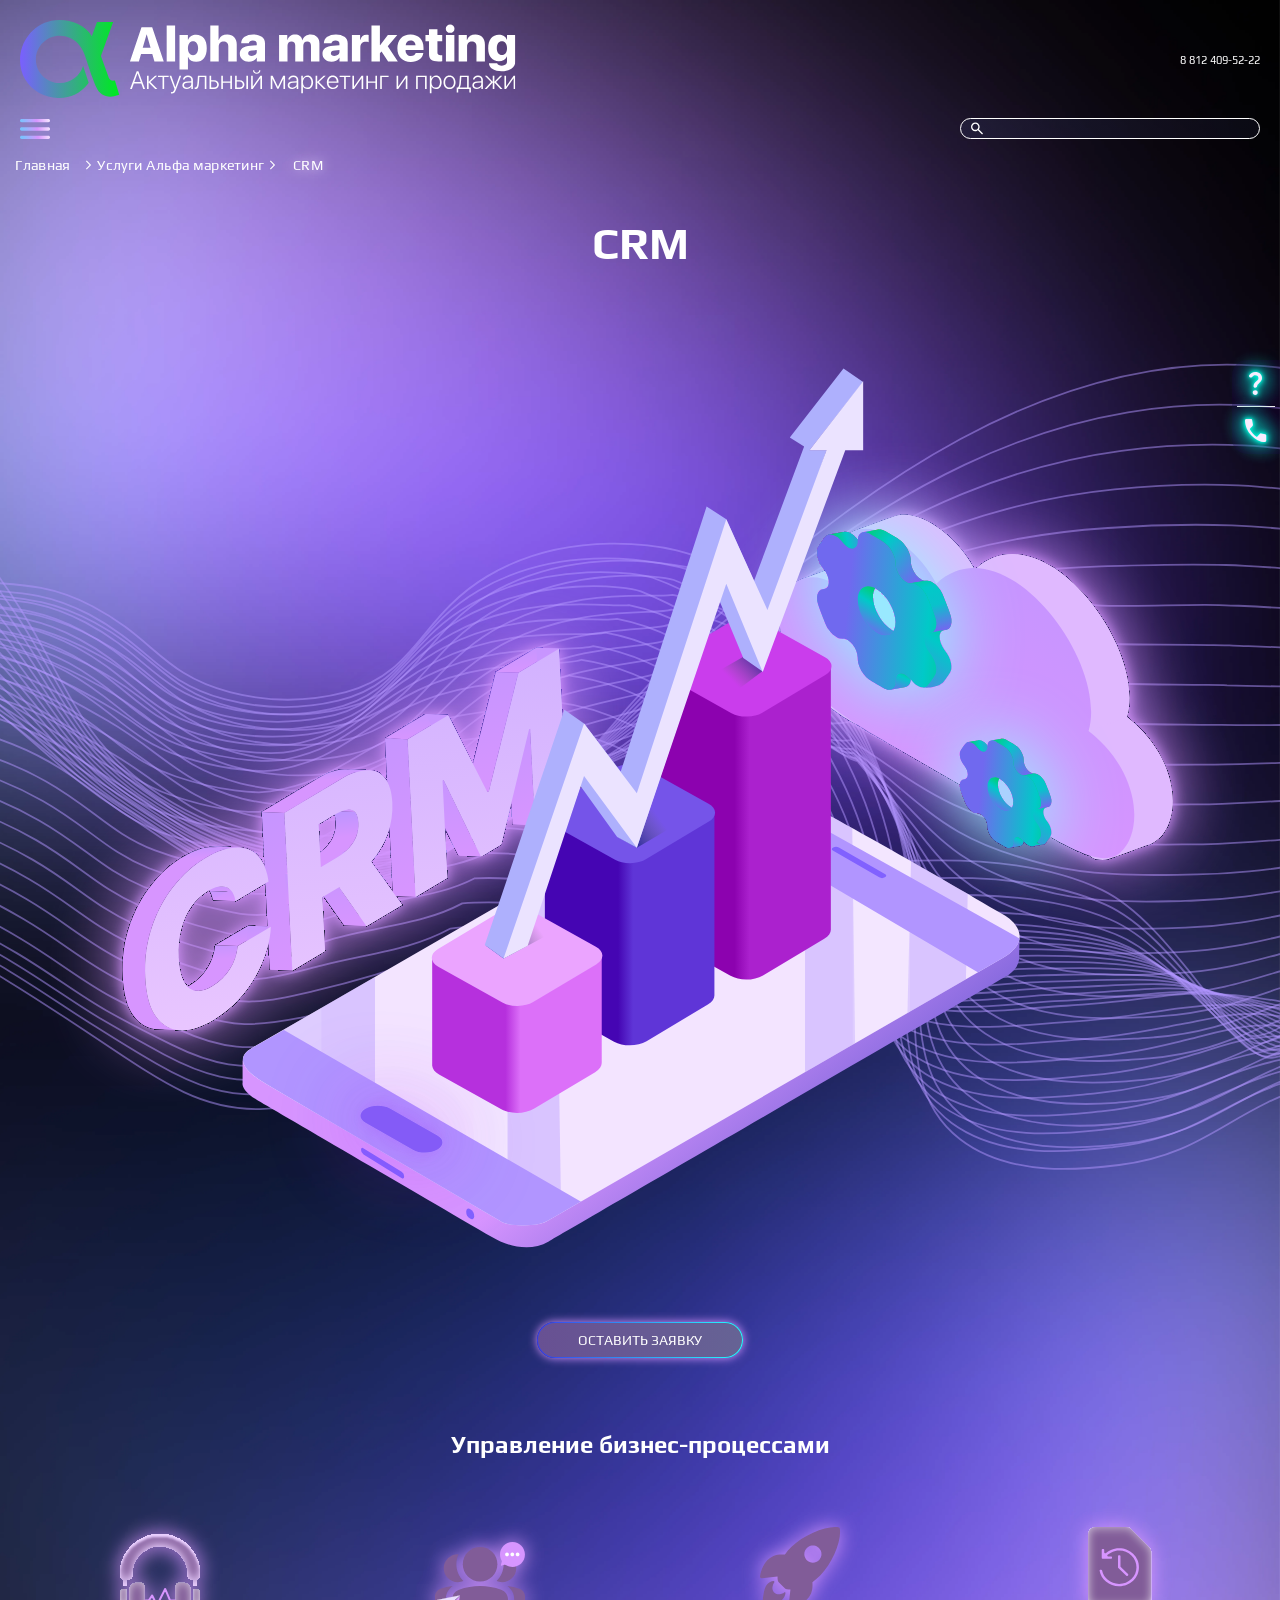
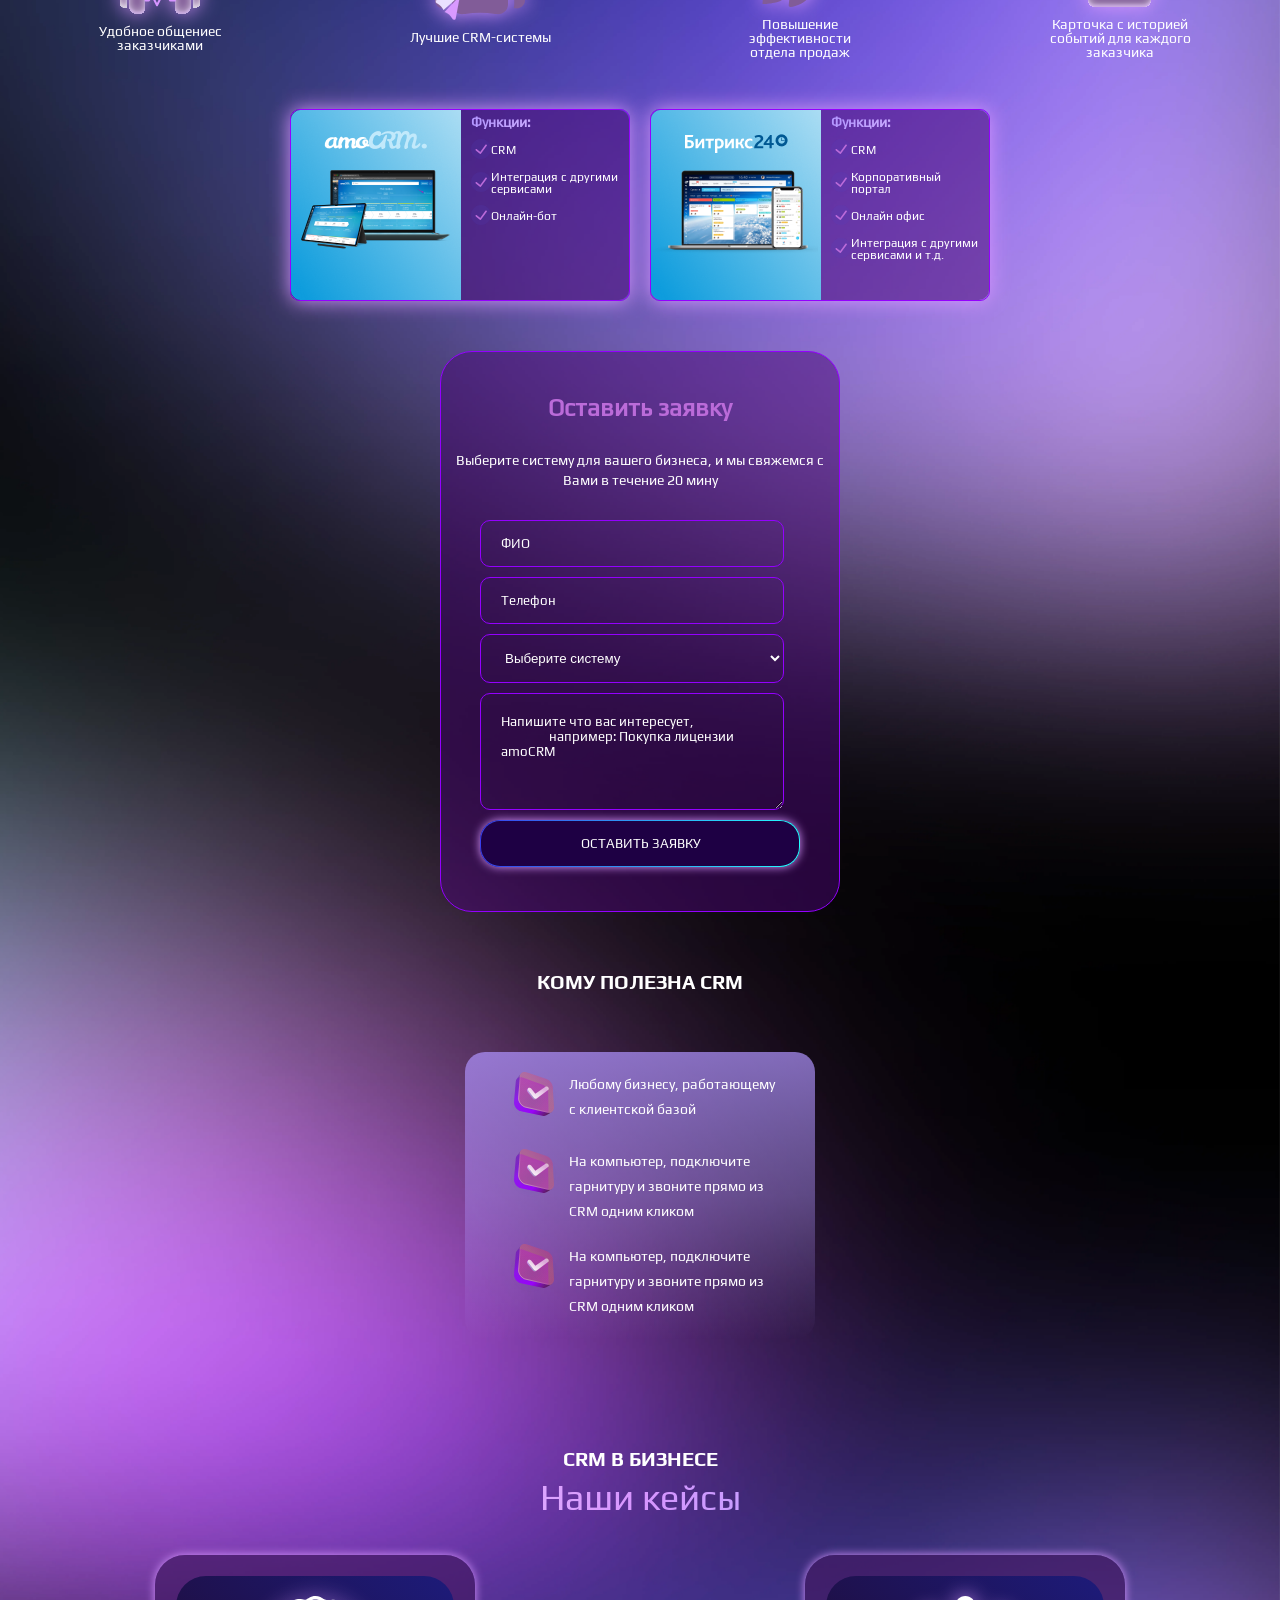
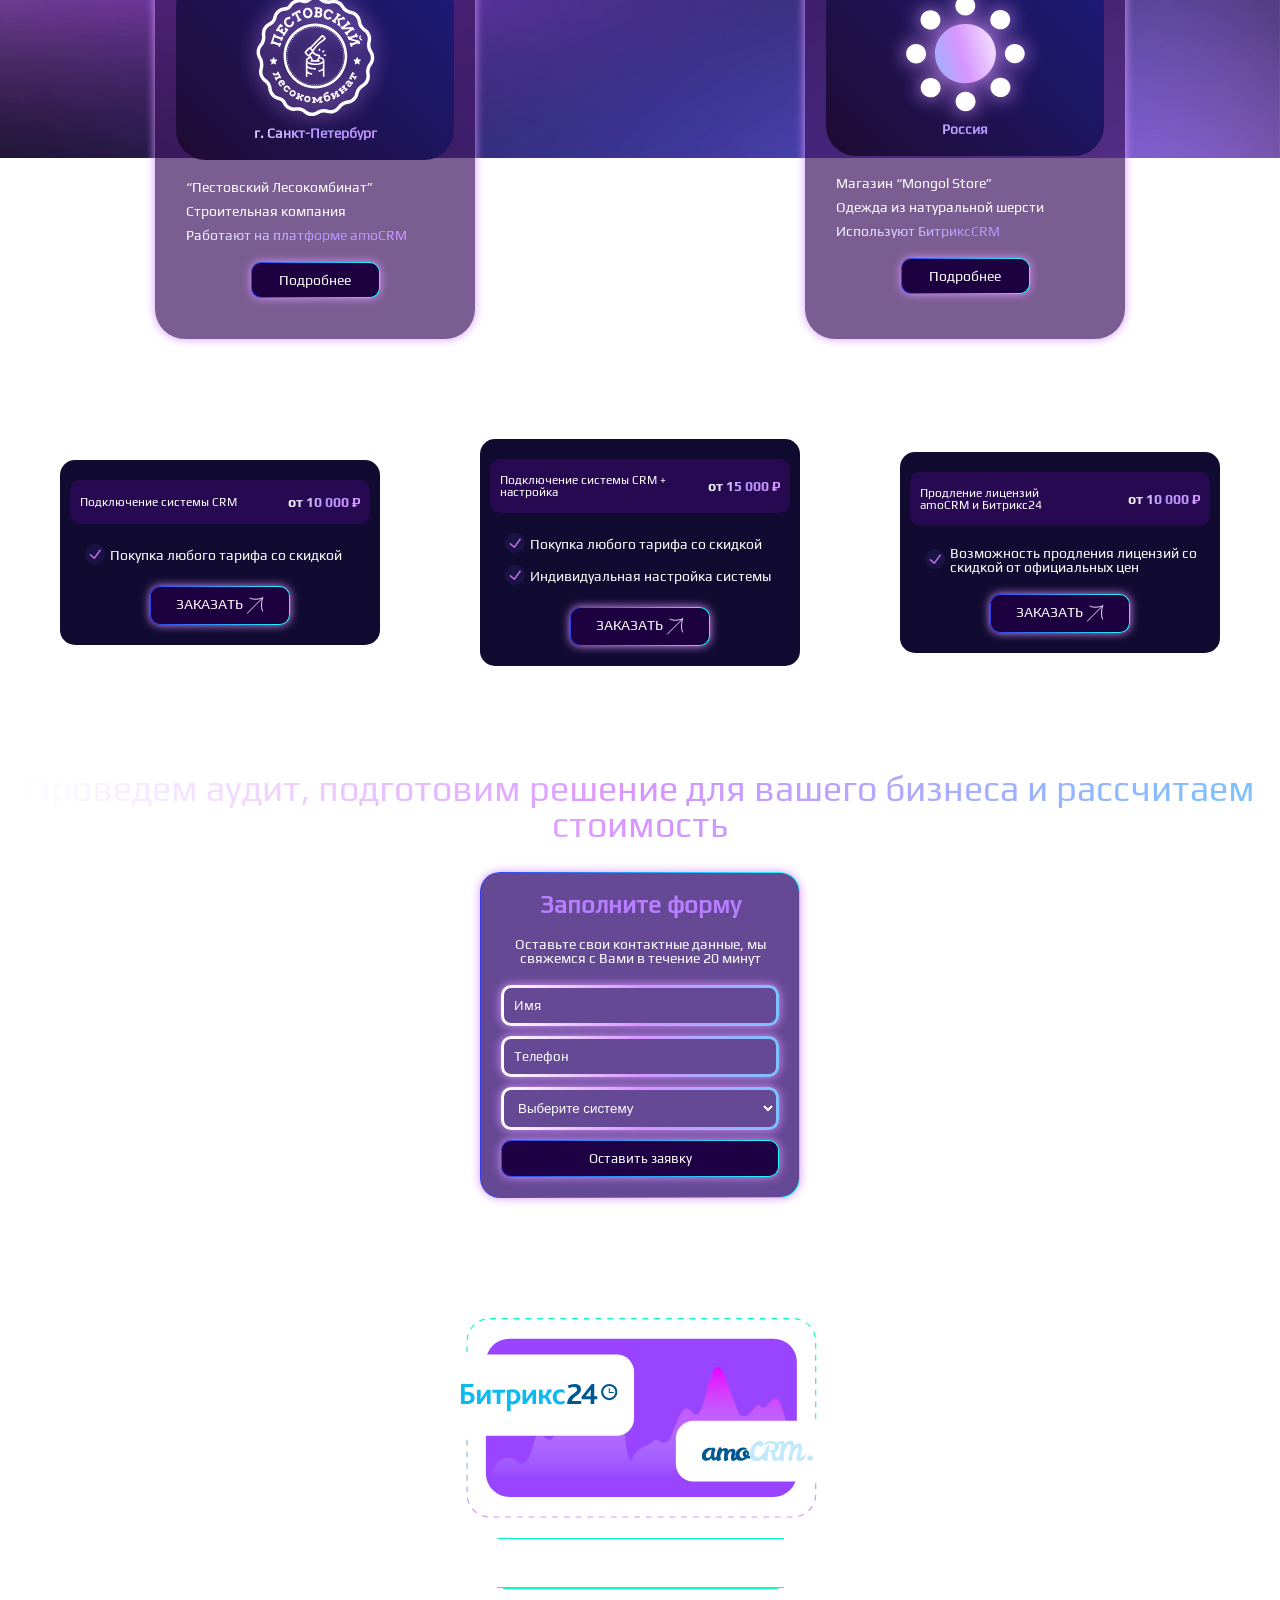
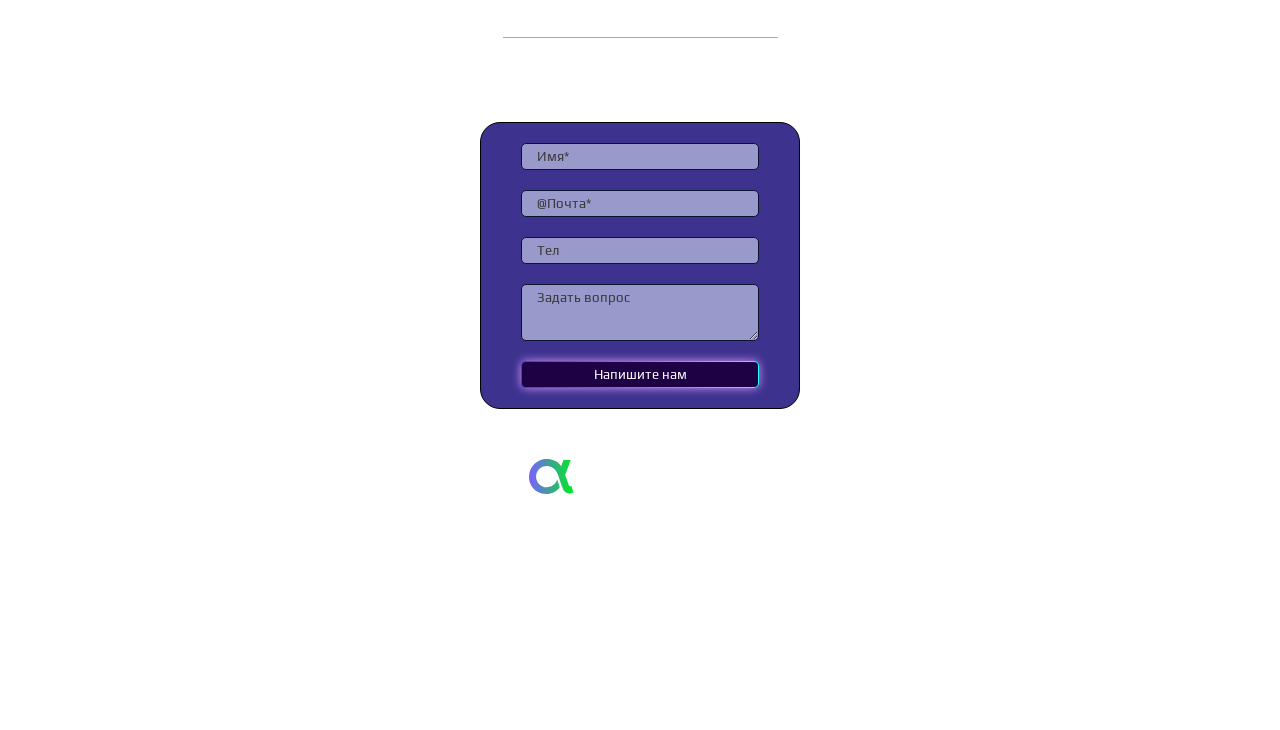
==== index.html @ 9b011f22 "alpha_marketing forms v 0.5.1" ====
<!DOCTYPE html>
<html lang="en">
    <head>
        <meta charset="UTF-8">
        <meta name="viewport" content="width=device-width, initial-scale=1.0">
        <link rel="stylesheet" href="./assets/css/reset.css">
        <link rel="stylesheet" href="./assets/css/include_fonts.css">
        <link rel="stylesheet" href="./assets/css/style.css">
        <link rel="stylesheet" href="./assets/css/header.css">
        <link rel="stylesheet" href="./assets/css/main.css">
        <link rel="stylesheet" href="./assets/css/controll_processes.css">
        <link rel="stylesheet" href="./assets/css/cms.css">
        <link rel="stylesheet" href="./assets/css/form-lonsultation.css">
        <link rel="stylesheet" href="./assets/css/benifits.css">
        <link rel="stylesheet" href="./assets/css/case.css">
        <link rel="stylesheet" href="./assets/css/price.css">
        <link rel="stylesheet" href="./assets/css/form_link.css">
        <link rel="stylesheet" href="./assets/css/our_parthner.css">
        <link rel="stylesheet" href="./assets/css/form_connect.css">
        <link rel="stylesheet" href="./assets/css/footer.css">
        <title>Альфа маркетиг Услуги/CRM</title>
    </head>
    <body>
        <!-- Шапка (mobile) -->
        <header class="pagecrm_header-mobile">
            <div class="pagecrm_header__row">
                <div class="pagecrm_header__logo">
                    <img src="./assets/images/logo.svg" alt="Логотип">
                </div>
                <div class="pagecrm_first_geader__contacts___phone">
                    <a href="tel:88124095222">
                        8 812 409-52-22
                    </a>
                </div>
            </div>
            <div class="pagecrm_header__row">
                <button>
                    <img src="./assets/images/tools/gumburger.svg"
                        alt="Иконка гамбургера">
                </button>
                <div class="pagecrm_header__inputfield">
                    <img src="./assets/images/tools/lupa.svg" alt="Иконка лупы">
                    <input type="text" class="serach-input">
                </div>
            </div>
            <!-- <div class="pagecrm_header__row">
                <div class="pagecrm_first_header__menu">
                    <ul>
                        <li>
                            <span>Услуги</span>
                        </li>
                        <li>
                            <span>Кейсы</span>
                        </li>
                        <li>
                            <span>Ещё</span>
                        </li>
                    </ul>
                </div>
            </div> -->
            <!-- <div class="pagecrm_first_header__menu">
                    <ul>
                        <li>
                            <span>Услуги</span>
                        </li>
                        <li>
                            <span>Кейсы</span>
                        </li>
                        <li>
                            <span>Ещё</span>
                        </li>
                        <li>
                            <img src alt="Иконка лупы">
                        </li>
                    </ul>
                </div> -->
            <div class="pagecrm_header__row">
                <div class="pagecrm_header__navigation">
                    <a href="https://alpham.pro/">Главная</a>
                    <img src="./assets/images/tools/arrow_right.svg"
                        alt="Иконка стрелочики">
                    <a href="https://alpham.pro/services/">Услуги Альфа
                        маркетинг</a>
                    <img src="./assets/images/tools/arrow_right.svg"
                        alt="Иконка стрелочики">
                    <a href="#" class="active">CRM</a>
                </div>
            </div>
        </header>
        <!-- Шапка (descktop) -->
        <header class="pagecrm_header-desktop">
            <div class="pagecrm_header__row">
                <div class="pagecrm_header__logo">
                    <img src="./assets/images/logo.svg" alt="Логотип">
                </div>
                <div class="pagecrm_first_geader__contacts___phone">
                    <a href="tel:88124095222">
                        <span>8 812 409-52-22</span>
                    </a>
                </div>
                <div class="pagecrm_first_header__menu">
                    <ul>
                        <li>
                            <span>Услуги</span>
                        </li>
                        <li>
                            <span>Кейсы</span>
                        </li>
                        <li>
                            <span>Ещё</span>
                        </li>
                        <li>
                            <img src alt="Иконка лупы">
                        </li>
                    </ul>
                </div>
                <div class="pagecrm_first_geader__contacts">
                    <div class="pagecrm_first_geader__contacts___phone">
                        <a href="tel:88124095222">
                            <img src alt="Иконка телефона">
                            <span>8 812 409-52-22</span>
                        </a>
                    </div>
                    <div class="pagecrm_first_geader__contacts___question">
                        <button>
                            Задать вопрос <img src alt="иконка стрелочки">
                        </button>
                    </div>
                </div>
            </header>
            <!-- Основной контент -->
            <main>
                <!-- Начальная страница -->
                <div class="pagecrm_first-page__tools">
                    <button class="question">
                        <img src="./assets/images/tools/question.svg"
                            alt="Знак вопроса">
                    </button>
                    <button>
                        <img src="./assets/images/tools/phone.svg"
                            alt="Телефон">
                    </button>
                </div>
                <div class="pagecrm_first-page">
                    <h1>CRM</h1>
                    <div class="pagecrm_first-page_container">
                        <div class="pagecrm_first-page__image">
                            <img src="./assets/images/first_image.svg"
                                alt="Начальное изображение">
                        </div>
                        <div class="pagecrm_first-page__button">
                            <div class="pagecrm_main-button">
                                Оставить заявку
                            </div>
                        </div>
                    </div>
                </div>
                <!-- Управление бизнес-процессами -->
                <div class="pagecrm_controll-bissness-proccess">
                    <h2>
                        Управление бизнес-процессами
                    </h2>
                    <div class="pagecrm_bissness_controll-proccess">
                        <div class="pagecrm_bissness_controll-proccess__item">
                            <img src="./assets/images/processes/headphones.svg"
                                alt="=Изображение наушников">
                            <span>Удобное общениес заказчиками</span>
                        </div>
                        <div class="pagecrm_bissness_controll-proccess__item">
                            <img src="./assets/images/processes/users.svg"
                                alt="Изображение пользователей">
                            <span>Лучшие CRM-системы</span>
                        </div>
                        <div class="pagecrm_bissness_controll-proccess__item">
                            <img src="./assets/images/processes/roket.svg"
                                alt="Изображение ракеты">
                            <span>Повышение эффективности отдела продаж</span>
                        </div>
                        <div class="pagecrm_bissness_controll-proccess__item">
                            <img src="./assets/images/processes/card.svg"
                                alt="Изображение карточки">
                            <span>Карточка с историей событий для каждого
                                заказчика</span>
                        </div>
                    </div>
                </div>
                <!-- CRM-системы -->
                <div class="pagecrm_our_crms-container">
                    <div class="pagecrm_our_crms-container_item">
                        <div class="pagecrm_our_crms-container_item-image">
                            <img src="./assets/images/CRM/amo.png"
                                alt="Изображение Armo">
                        </div>
                        <div class="pagecrm_our_crms-container_item-text">
                            <h4>Функции:</h4>
                            <ul>
                                <li>CRM</li>
                                <li>Интеграция с другими сервисами</li>
                                <li>Онлайн-бот</li>
                            </ul>
                        </div>
                    </div>
                    <div class="pagecrm_our_crms-container_item">
                        <div class="pagecrm_our_crms-container_item-image">
                            <img src="./assets/images/CRM/bitrix24.png"
                                alt="Изображение Bitrix24">
                        </div>
                        <div class="pagecrm_our_crms-container_item-text">
                            <h4>Функции:</h4>
                            <ul>
                                <li>CRM</li>
                                <li>Корпоративный портал</li>
                                <li>Онлайн офис</li>
                                <li>Интеграция с другими сервисами и т.д.</li>
                            </ul>
                        </div>
                    </div>
                </div>
            </div>
            <!-- Форма с заявкой на конссультацию -->
            <div class="pagecrm_form-konsultation_container">
                <div class="pagecrm_form-konsultation">
                    <h4>Оставить заявку</h4>
                    <span>
                        Выберите систему для вашего бизнеса, и мы свяжемся с
                        Вами в
                        течение 20 мину
                    </span>
                    <form action="#">
                        <input type="text" class="input-field"
                            placeholder="ФИО">
                        <input type="text" class="input-field"
                            placeholder="Телефон">
                        <select name="crm" id="crm-input">
                            <option value="Nan" disabled selected>Выберите
                                систему</option>
                            <option value="amo">AMO</option>
                            <option value="bitrix24">Bitrix24</option>
                        </select>
                        <textarea name id
                            placeholder="Напишите что вас интересует,
                например: Покупка лицензии amoCRM"
                            cols="1" rows="5"></textarea>
                        <div class="submit-button">
                            <input type="submit" class="not-input"
                                value="Оставить заявку">
                        </div>
                    </form>
                </div>
            </div>
            <!-- Польза -->
            <div class="pagecrm_binifits">
                <h2 class="caps">КОМУ ПОЛЕЗНА CRM</h2>
                <ul>
                    <li>Любому бизнесу, работающему с клиентской базой</li>
                    <li>На компьютер, подключите гарнитуру и звоните прямо из
                        CRM одним кликом</li>
                    <li>На компьютер, подключите гарнитуру и звоните прямо из
                        CRM одним кликом</li>
                </ul>
            </div>
            <!-- Кейсы -->
            <div class="pagecrm_case-container">
                <h2 class="caps">CRM в бизнесе</h2>
                <h3>Наши кейсы</h3>
                <div class="pagecrm_case-containtainer__items">
                    <div class="pagecrm_case-containtainer__item">
                        <div class="pagecrm_case-containtainer__item___image">
                            <img src="./assets/images/cases/forest_factory.svg"
                                alt="Изображение кейса">
                            <span>г. Санкт-Петербург</span>
                        </div>
                        <div class="pagecrm_case-containtainer__item___text">
                            <h4>“Пестовский Лесокомбинат”</h4>
                            <span>Строительная компания</span>
                            <p>Работают на платформе amoCRM</p>
                            <div
                                class="more-button"><span>Подробнее</span>
                            </div>
                        </div>
                    </div>
                    <div class="pagecrm_case-containtainer__item">
                        <div class="pagecrm_case-containtainer__item___image">
                            <img src="./assets/images/cases/circules.svg"
                                alt="Изображение кейса">
                            <span>Россия</span>
                        </div>
                        <div class="pagecrm_case-containtainer__item___text">
                            <h4>Магазин “Mongol Store”</h4>
                            <span>Одежда из натуральной шерсти</span>
                            <p>Используют БитриксCRM</p>
                            <div
                                class="more-button"><span>Подробнее</span></div>
                        </div>
                    </div>
                </div>
            </div>
            <!-- Прайс -->
            <div class="pagecrm_price-container">
                <h2 class="caps">Стоимость подключения</h2>
                <div class="pagecrm_price-container_items">
                    <div class="pagecrm_price-container_item">
                        <div class="pagecrm_price-container_item__price">
                            <span>Подключение системы CRM</span>
                            <p>от 10 000 ₽</p>
                        </div>
                        <ul>
                            <li>Покупка любого тарифа со скидкой</li>
                        </ul>
                        <div class="grad-button_container">
                            <div class="grad-button">
                                <span>ЗАКАЗАТЬ</span>
                                <img
                                    src="./assets/images/tools/arrow_button.svg"
                                    alt="Иконка стрелки для кнопки">
                            </div>
                        </div>
                    </div>
                    <div class="pagecrm_price-container_item">
                        <div class="pagecrm_price-container_item__price">
                            <span>Подключение системы CRM + настройка</span>
                            <p>от 15 000 ₽</p>
                        </div>
                        <ul>
                            <li>Покупка любого тарифа со скидкой</li>
                            <li>Индивидуальная настройка системы</li>
                        </ul>
                        <div class="grad-button_container">
                            <div class="grad-button">
                                <span>ЗАКАЗАТЬ</span>
                                <img
                                    src="./assets/images/tools/arrow_button.svg"
                                    alt="Иконка стрелки для кнопки">
                            </div>
                        </div>
                    </div>
                    <div class="pagecrm_price-container_item">
                        <div class="pagecrm_price-container_item__price">
                            <span>Продление лицензий amoCRM и Битрикс24</span>
                            <p>от 10 000 ₽</p>
                        </div>
                        <ul>
                            <li>Возможность продления лицензий со скидкой от
                                официальных цен</li>
                        </ul>
                        <div class="grad-button_container">
                            <div class="grad-button">
                                <span>ЗАКАЗАТЬ</span>
                                <img
                                    src="./assets/images/tools/arrow_button.svg"
                                    alt="Иконка стрелки для кнопки">
                            </div>
                        </div>
                    </div>
                </div>
            </div>
            <!-- Форма с заявкой на подключение -->
            <div class="pagecrm_form-link">
                <h2>Заявка на подбор и подключение CRM-системы</h2>
                <h3>Проведем аудит, подготовим решение для вашего бизнеса и
                    рассчитаем стоимость </h3>
                <div class="pagecrm_form-link_form">
                    <form action>
                        <h4>Заполните форму</h4>
                        <span>Оставьте свои контактные данные, мы свяжемся с
                            Вами в
                            течение 20 минут</span>
                        <input type="text" placeholder="Имя">
                        <input type="text" placeholder="Телефон">
                        <select name id>
                            <option value="Nan" disabled selected>Выберите
                                систему</option>
                            <option value>Подключить</option>
                            <option value>Отключить</option>
                        </select>
                        <input type="submit" class="submit-button"
                            value="Оставить заявку">
                    </form>
                </div>
            </div>
            <!-- Партнёры -->
            <div class="pagecrm_our-parthners-container">
                <h2 class="caps">НАШ ПАРТНЁР ПО CRM-СИСТЕМАМ</h2>
                <img src="./assets/images/parthners.svg"
                    alt="Изображения партнёров">
                <div class="pagecrm_our-parthners-container_items">
                    <div
                        class="pagecrm_our-parthners-container_item">
                        <span>Битрикс24 (Управление бизнесом)</span>
                        <img src="./assets/images/tools/arrow_next.svg"
                            alt="Иконка стрелки">
                    </div>
                    <div
                        class="pagecrm_our-parthners-container_item">
                        <span>amoCRM (Управление бизнесом)</span>
                        <img
                            src="./assets/images/tools/arrow_next.svg"
                            alt="Иконка стрелки">
                    </div>
                </div>
            </div>
            <!-- Форма обратной связи -->
            <div class="pagecrm_form-connection-container">
                <h2 class="caps">Напишите нам!</h2>
                <h4>Заполните заявку и Мы свяжемся с Вами в течение 15
                    минут</h4>
                <div class="pagecrm_form-connection-container_form">
                    <form action>
                        <input type="text" placeholder="Имя*">
                        <input type="text" placeholder="@Почта*">
                        <input type="text" placeholder="Тел">
                        <textarea name="form_connection_message"
                            id="formConnectionMessage" cols="1"
                            rows="3" placeholder="Задать вопрос"></textarea>
                        <input type="submit" class="submit-button"
                            value="Напишите нам">
                    </form>
                </div>
            </div>
            <!-- Контакты -->
        </main>
        <footer>
            <img src="./assets/images/logo.svg" alt="Логотип">
            <div class="pagecrm_footer-contacts">
                <a href="https://vk.com/alpha_marketing_alpham_pro">
                    <img src="./assets/images/tools/vk.svg" alt="Иконка VK">
                </a>
                <a href="https://t.me/alpham_pro">
                    <img src="./assets/images/tools/telegram.svg"
                        alt="Иконка Telegram">
                </a>
            </div>
            <span>© 2023 Альфа маркетинг</span>
            <span>Политика конфиденциальности</span>
        </footer>
        <script src="./assets/js/script.js"></script>
    </body>
</html>
---- assets/css/include_fonts.css ----
/* Play Regular */
@font-face {
    font-family: 'PlayRegular';
    src: url('../font/Play/Play-Regular.ttf');
}

/* Play Bold */
@font-face {
    font-family: 'PlayBold';
    src: url('../font/Play/Play-Bold.ttf');
}
---- assets/css/style.css ----
body {
    font-family: "PlayRegular";
    background: url("../images/background_mobile.webp") 0% 0% / 100% auto;
    min-width: 320px;
    z-index: 1;
}

@media screen and (min-width:990px) {
    body {
        /* padding: 100px; */
        background: url("../images/background.webp") 0% 0%/100% auto no-repeat;
    }
}

h1,
h2 {
    font-family: "PlayBold";
    color: #FFF;
    text-align: center;
    margin: 10px 0px;
}

h1 {
    font-size: 24px;
    font-weight: bold;
    text-transform: uppercase;
}

h2 {
    font-size: 20px;
}

h3 {
    font-size: 17px;
    background: -webkit-linear-gradient(0deg, #FFF, #D795FF, #7BC2FE);
    -webkit-background-clip: text;
    -webkit-text-fill-color: transparent;
    text-align: center;
}

@media screen and (min-width:990px) {
    h1 {
        font-size: 45px;
    }

    h3 {
        font-size: 36px;
    }
}

.caps {
    font-size: 20px;
    text-transform: uppercase;
}

button {
    background: none;
}

a,
button {
    transition: .5s all;
}

a,
button:active {
    transform: scale(1.2);
}

.input-field {
    color: #FFF;
    background: none;
}

.submit-button {
    display: flex;
    justify-content: center;
    font-style: normal;
    border: 1px solid transparent !important;
    background: linear-gradient(#1E0044, #1E0044) padding-box, linear-gradient(to right, #383fec, #23ffff) border-box !important;
    box-shadow: 0px 0px 10px #D795FF !important;
    backdrop-filter: blur(50px) !important;
    border-radius: 20px;
    color: #FFF;
    transition: 1s all;
}

.submit-button:hover {
    cursor: pointer;
    filter: drop-shadow(0px 0px 3.6176px #00FFE1) drop-shadow(0px 0px 5.0336px #00FFE1) drop-shadow(0px 0px 1.5168px #00FFE1);
}

.submit-button:active {
    transform: scale(1.1);
}

.not-input {
    width: 100% !important;
    border: none !important;
    border-radius: 10px;
    padding: 0;
    background: none;
    text-transform: uppercase;
}

.not-input:hover {
    cursor: pointer;
}

.not-input:focus {
    background: none !important;
}

form {
    max-width: 320px;
}
---- assets/css/header.css ----
header {
    font-family: "PlayRegular";
    padding: 10px;
    color: #FFF;
}

header a:hover {
    text-shadow: 0px 0px 10px #D795FF;
}

.pagecrm_header__logo {
    width: 40%;
}

.pagecrm_header__logo img {
    width: 100%;
    height: auto;
}

.pagecrm_first_geader__contacts___phone a {
    color: #FFF;
    font-size: 11px;
    transition: 1s all;
}

.pagecrm_first_geader__contacts___phone a:visited {
    color: #FFF;
}

.pagecrm_first_geader__contacts___phone:hover {
    text-shadow: 0px 0px 10px #D795FF;
}

.pagecrm_header__row {
    display: flex;
    justify-content: space-between;
    align-items: center;
    flex-wrap: wrap;
    padding: 10px;
}

.header-mobile {
    display: flex;
    justify-content: space-around;
    justify-content: center;
    height: 79px;
    background: none;
}

.pagecrm_header__inputfield {
    display: flex;
    justify-content: space-between;
    border: 1px solid #FFF;
    border-radius: 30px;
    background: -webkit-linear-gradient(330deg, #2e335a4d, #1c1b334d);
    max-width: 300px;
    width: 80%;
    z-index: 1;
}

.pagecrm_header__inputfield img:hover {
    cursor: pointer;
}

.pagecrm_header__inputfield input {
    width: 90%;
    background: none;
    color: #FFF;
    z-index: 2;
    padding: 0px 5px;
}

.serach-input {
    color: #FFF;
}

.serach-input::-webkit-input-placeholder {
    color: #FFF;
}

.pagecrm_header__inputfield img {
    padding: 3px 10px;
}

.pagecrm_header-desktop {
    display: none;
}

@media screen and (min-width:990px) {
    .header-mobile {
        display: none;
    }

    .pagecrm_header-desktop {
        background: #1d01414d;
    }
}

.pagecrm_header__navigation {
    display: flex;
    justify-content: flex-start;
    flex-wrap: wrap;
    gap: 20px;
}

.pagecrm_header__navigation a {
    display: block;
    color: #FFF;
    font-size: 12px;
}

.pagecrm_header__navigation a:visited {
    color: #FFF;
}

.active {
    text-shadow: 0px 0px 10px #E9DEFF;
}
---- assets/css/main.css ----
main {
    margin: 30px 0px;
}

.pagecrm_first-page_container {
    align-items: center;
}

.pagecrm_first-page__image img {
    width: 100%;
}

.pagecrm_first-page__tools {
    position: fixed;
    top: 40%;
    right: 0px;
    display: flex;
    flex-direction: column;
    justify-content: space-around;
    align-items: center;
    width: 48px;
    height: 94px;
    background: rgba(29, 1, 65, 0.3);
    border-top-left-radius: 15px;
    border-bottom-left-radius: 15px;
    z-index: 2;
}

.pagecrm_first-page__tools button {
    width: 100%;
    height: 50px;
    width: 80%;
}

.pagecrm_first-page__tools img {
    filter: drop-shadow(0px 0px 10.6176px #00FFE1) drop-shadow(0px 0px 3.0336px #00FFE1) drop-shadow(0px 0px 1.5168px #00FFE1);

    transition: 1s all;
}

.pagecrm_first-page__tools img:hover {
    filter: drop-shadow(0px 0px 15.6176px #00FFE1) drop-shadow(0px 0px 5.0336px #00FFE1) drop-shadow(0px 0px 6.5168px #00FFE1);
}

.question {
    border-bottom: 1px solid #ECECEC;
}

.pagecrm_first-page__button {
    display: flex;
    justify-content: center;
    align-items: center;
}

.pagecrm_main-button {
    font-style: normal;
    text-transform: uppercase;
    border: 1px solid transparent;
    background: linear-gradient(#6d5289e6, #6d5289e6) padding-box, linear-gradient(to right, #383fec, #23ffff) border-box;
    box-shadow: 0px 0px 10px #D795FF;
    backdrop-filter: blur(50px);
    border-radius: 20px;
    color: #FFF;
    padding: 10px 40px;
    transition: 1s all;
}

.pagecrm_main-button:hover {
    cursor: pointer;
    filter: drop-shadow(0px 0px 3.6176px #00FFE1) drop-shadow(0px 0px 5.0336px #00FFE1) drop-shadow(0px 0px 1.5168px #00FFE1);
}

.pagecrm_first-page__button a:visited {
    color: #FFF;
}
---- assets/css/controll_processes.css ----
.pagecrm_controll-bissness-proccess {
    margin-top: 75px;
}

.pagecrm_bissness_controll-proccess {
    display: flex;
    justify-content: space-around;
    align-items: center;
    flex-wrap: wrap;
    gap: 20px 0px;
    padding: 50px 0px;
}

.pagecrm_bissness_controll-proccess div {
    display: flex;
    justify-content: center;
    align-items: center;
    flex-direction: column;
    flex-wrap: wrap;
    width: 150px;
}

.pagecrm_controll-bissness-proccess h2 {
    text-align: center;
    font-size: 24px;
}

.pagecrm_bissness_controll-proccess span {
    color: #FFF;
    text-align: center;
    font-size: 14px;
}

.pagecrm_bissness_controll-proccess img {
    filter: drop-shadow(0px 0px 10px #D795FF);
    padding: 10px 0px;
    z-index: 1;
}
---- assets/css/cms.css ----
.pagecrm_our_crms-container {
    display: flex;
    justify-content: center;
    align-items: center;
    flex-wrap: wrap;
    gap: 20px;
}

.pagecrm_our_crms-container>div {
    display: flex;
    justify-content: space-between;
    align-items: flex-start;
    max-width: 340px;
    width: 95%;
    border-radius: 10px;
    border: 1px solid #9400FF;
    box-shadow: 0px 0px 20px #D795FF;
}

.pagecrm_our_crms-container_item-text {
    display: flex;
    flex-direction: column;
    padding: 5px 10px;
    height: 190px;
    gap: 10px;
    background: #48057280;
    border-top-right-radius: 10px;
    border-bottom-right-radius: 10px;
}

.pagecrm_our_crms-container_item-text h4 {
    font-weight: bold;
    background: -webkit-linear-gradient(330deg, #B195FF, #E9C6FF);
    -webkit-background-clip: text;
    -webkit-text-fill-color: transparent;
}

.pagecrm_our_crms-container_item-text ul {
    display: flex;
    flex-direction: column;
    align-items: flex-start;
    justify-content: flex-start;
    gap: 10px;
}

.pagecrm_our_crms-container_item-text li {
    display: flex;
    align-items: center;
    font-weight: 400;
    padding: 0px;
    font-size: 12px;
    color: #FFF;
}

.pagecrm_our_crms-container_item-text li::before {
    content: url("../images/tools/mark.svg");
}
---- assets/css/form-lonsultation.css ----
.pagecrm_form-konsultation_container{
    display: flex;
    justify-content: center;
    align-items: center;
}

.pagecrm_form-konsultation {
    display: flex;
    flex-direction: column;
    justify-content: center;
    align-items: center;
    background: #4805727d;
    margin: 50px 5px 0px 5px;
    border-radius: 1px solid #9400FF;
    border: 1px solid #9400FF;
    border-radius: 32px;
    padding: 44px 15px;
    gap: 20px;
    max-width: 400px;
}

.pagecrm_form-konsultation h4 {
    font-size: 24px;
    font-weight: 700;
    color: #BB6BD9;
}

.pagecrm_form-konsultation span {
    font-family: "PlayRegular";
    font-size: 14px;
    line-height: 20px;
    font-weight: 400;
    color: #FFF;
    text-align: center;
    padding: 10px 0px;
}

.pagecrm_form-konsultation input {
    padding: 15px 20px;
    border: 1px solid #9400FF;
    border-radius: 10px;
    width: 95%;
    color: #FFF;
    transition: .5s all;
}

.pagecrm_form-konsultation input::-webkit-input-placeholder {
    color: #FFF;
}

.pagecrm_form-konsultation input:focus {
    border: 1px solid transparent;
    background: linear-gradient(#6d5289e6, #6d5289e6) padding-box, linear-gradient(to right, #383fec, #23ffff) border-box;
    color: #FFF;
}

.pagecrm_form-konsultation form {
    display: flex;
    flex-direction: column;
    width: 100%;
    gap: 10px;
}

.pagecrm_form-konsultation textarea {
    border: 1px solid #9400FF;
    background: none;
    width: 95%;
    padding: 20px 20px;
    color: #FFF;
    text-align: left;
    border-radius: 10px;
    transition: .5s all;
}

.pagecrm_form-konsultation textarea::-webkit-input-placeholder {
    color: #FFF;
}

.pagecrm_form-konsultation textarea:focus {
    border: 1px solid transparent;
    background: linear-gradient(#6d5289e6, #6d5289e6) padding-box, linear-gradient(to right, #383fec, #23ffff) border-box;
    color: #FFF;
}

.pagecrm_form-konsultation select {
    padding: 15px 20px;
    border: 1px solid #9400FF;
    border-radius: 10px;
    width: 95%;
    background: rgba(72, 5, 114, 0.0);
    color: #FFF;
    transition: .5s all;
}

.pagecrm_form-konsultation option {
    background-color: #480572;
    font-size: 15px;
}

.pagecrm_form-konsultation select:focus {
    border: 1px solid transparent;
    background: linear-gradient(#6d5289e6, #6d5289e6) padding-box, linear-gradient(to right, #383fec, #23ffff) border-box;
    color: #FFF;
}
---- assets/css/benifits.css ----
.pagecrm_binifits {
    display: flex;
    flex-direction: column;
    justify-content: center;
    align-items: center;
    padding: 50px 0px;
}

.pagecrm_binifits ul {
    display: flex;
    flex-direction: column;
    justify-content: space-around;
    align-items: center;
    color: #FFF;
    gap: 20px;
    border-radius: 20px;
    margin: 50px 10px;
    background: linear-gradient(#b094ffb3, #b195ff6b, #2c305300) border-box;
    padding: 20px 0px;
    max-width: 350px;
}

.pagecrm_binifits li{
    display: flex;
    width: 80%;
    line-height: 25px;
}

.pagecrm_binifits li::before{
    content: url("../images/tools/3dMark.svg");
    margin: 0px 10px;
}
---- assets/css/case.css ----
.pagecrm_case-containtainer__items {
    display: flex;
    justify-content: space-around;
    align-self: center;
    flex-wrap: wrap;
    margin: 40px 0px;
    gap: 20px;
}

.pagecrm_case-containtainer__item {
    width: 95%;
    padding: 20px;
    background: #421963b3;
    border-radius: 30px;
    border: 1px solid transparent;
    background: #421963b3, linear-gradient(to right, #9400FF, rgba(198, 79, 135, 0.83)) border-box;
    box-shadow: 0px 0px 10px #D795FF;
    max-width: 320px;
}

.pagecrm_price-container_item ul {
    padding: 10px;
}

.pagecrm_case-containtainer__item___image {
    display: flex;
    flex-direction: column;
    justify-content: center;
    align-self: center;
    gap: 10px;
    background: linear-gradient(45deg, #1F0B32, #1D1B7A);
    padding: 20px;
    border-radius: 30px;
}

.pagecrm_case-containtainer__item___image img {
    width: 50%;
    margin: auto;
    filter: drop-shadow(0px 0px 10px #D795FF);
}

.pagecrm_case-containtainer__item___image span {
    text-align: center;
    font-weight: 600;
    background: -webkit-linear-gradient(0deg, #FFF, #B195FF, #D795FF);
    -webkit-background-clip: text;
    -webkit-text-fill-color: transparent;
    text-align: center;
}

.pagecrm_case-containtainer__item___text {
    display: flex;
    flex-direction: column;
    gap: 10px;
    padding: 20px 10px;
    color: #FFF;
}

.pagecrm_case-containtainer__item___text span {
    font-family: "PlayRegular";
    font-weight: 400;
}

.pagecrm_case-containtainer__item___text p {
    background: -webkit-linear-gradient(0deg, #FFF, #B195FF, #D795FF);
    -webkit-background-clip: text;
    -webkit-text-fill-color: transparent;
}

.more-button {
    display: flex;
    justify-content: center;
    align-items: center;
    width: 100%;
    padding: 10px 0px 0px;
}

.more-button span {
    width: 50%;
    text-align: center;
    padding: 10px;
    border-radius: 10px;
    border: 1px solid transparent;
    background: linear-gradient(#1c0040, #1c0040) padding-box, linear-gradient(to right, #383fec, #23ffff) border-box;
    box-shadow: 0px 0px 10px #D795FF;
    transition: .5s all;
}

.more-button :hover {
    cursor: pointer;
    filter: drop-shadow(0px 0px 3.6176px #00FFE1) drop-shadow(0px 0px 2.0336px #00FFE1) drop-shadow(0px 0px 1.5168px #00FFE1);
}
---- assets/css/price.css ----
.pagecrm_price-container {
    padding: 20px;
}

.pagecrm_price-container_items {
    display: flex;
    justify-content: space-around;
    align-items: center;
    flex-wrap: wrap;
    color: #FFF;
    gap: 20px;
}

.pagecrm_price-container_item {
    width: 320px;
    background: #110B31;
    padding: 10px;
    border-radius: 15px;
}

.pagecrm_price-container_item__price {
    display: flex;
    flex-wrap: wrap;
    justify-content: space-between;
    align-items: center;
    background: #9e00ff26;
    border-radius: 10px;
    padding: 15px 10px;
    margin: 10px 0px;
}

.pagecrm_price-container_item__price span {
    width: 60%;
    font-size: 12px;
}

.pagecrm_price-container_item__price p {
    font-family: "PlayBold";
    background: -webkit-linear-gradient(0deg, #FFF, #B195FF, #D795FF);
    -webkit-background-clip: text;
    -webkit-text-fill-color: transparent;
    font-weight: bold;
}

.pagecrm_price-container_item ul {
    display: flex;
    flex-direction: column;
    justify-content: flex-start;
    align-items: flex-start;
    gap: 10px;
}

.pagecrm_price-container_item li {
    display: flex;
    justify-content: center;
    align-items: center;
}

.pagecrm_price-container_item li::before {
    content: url("../images/tools/mark.svg");
    padding: 0px 5px;
}

.grad-button_container {
    display: flex;
    justify-content: center;
    align-items: center;
    padding: 10px;
}

.grad-button {
    width: 50%;
    text-align: center;
    padding: 10px;
    border-radius: 10px;
    border: 1px solid transparent;
    background: linear-gradient(#1c0040, #1c0040) padding-box, linear-gradient(to right, #383fec, #23ffff) border-box;
    box-shadow: 0px 0px 10px #D795FF;
    transition: .5s all;
}

.grad-button_container :hover {
    cursor: pointer;
    filter: drop-shadow(0px 0px 3.6176px #00FFE1) drop-shadow(0px 0px 2.0336px #00FFE1) drop-shadow(0px 0px 1.5168px #00FFE1);
}
---- assets/css/form_link.css ----
.pagecrm_form-link {
    padding: 20px
}

.pagecrm_form-link h2 {
    font-size: 24px;
    padding: 10px 0px;
}

h2,
h3 {
    text-align: center;
}

.pagecrm_form-link form {
    display: flex;
    flex-direction: column;
    justify-content: center;
    justify-content: center;
    text-align: center;
    gap: 10px;
    padding: 20px;
    margin: 30px 0px;
    border: 1px solid transparent;
    background: linear-gradient(#664995, #664995) padding-box, linear-gradient(to right, #383fec, #23ffff) border-box;
    box-shadow: 0px 0px 10px #D795FF;
    backdrop-filter: blur(50px);
    border-radius: 20px;
}

.pagecrm_form-link form h4 {
    font-size: 24px;
    font-weight: bold;
    color: #b77eff;
}

.pagecrm_form-link form span {
    color: #FFF;
    margin: 10px 0px;
}

.pagecrm_form-link form input {
    padding: 10px 10px;
    border-radius: 10px;
    color: #FFF;
    background: none;
    border: 3px solid transparent;
    background: linear-gradient(#664995, #664995) padding-box, linear-gradient(to right, #FFFFFF, #D795FF, #7BC2FE) border-box;
    box-shadow: 0px 0px 10px #D795FF;
    transition: .5s all;
}

.pagecrm_form-link form input:focus {
    background: linear-gradient(#6d5289e6, #6d5289e6) padding-box, linear-gradient(to right, #383fec, #23ffff) border-box;
    color: #FFF;
}

.pagecrm_form-link_form {
    display: flex;
    justify-content: center;
    align-items: center;
}

.pagecrm_form-link form input::placeholder {
    color: #FFF;
}

.pagecrm_form-link form select {
    padding: 10px 10px;
    border-radius: 10px;
    color: #FFF;
    background: none;
    border: 3px solid transparent;
    background: linear-gradient(#664995, #664995) padding-box, linear-gradient(to right, #FFFFFF, #D795FF, #7BC2FE) border-box;
    box-shadow: 0px 0px 10px #D795FF;
}

.pagecrm_form-link form input:focus {
    background: linear-gradient(#6d5289e6, #6d5289e6) padding-box, linear-gradient(to right, #383fec, #23ffff) border-box;
    color: #FFF;
}

.pagecrm_form-link form select option {
    background-color: #6d5289e6;
    font-size: 15px;
}

.pagecrm_form-link form select:focus {
    background: linear-gradient(#6d5289e6, #6d5289e6) padding-box, linear-gradient(to right, #383fec, #23ffff) border-box;
    color: #FFF;
}
---- assets/css/our_parthner.css ----
.pagecrm_our-parthners-container {
    display: flex;
    flex-direction: column;
    align-items: center;
    justify-content: center;
    padding: 10px;
}

.pagecrm_our-parthners-container img {
    width: 100%;
    padding: 20px 0px;
    max-width: 400px;
}

.pagecrm_our-parthners-container_items {
    display: flex;
    flex-direction: column;
    align-items: center;
    justify-content: center;
}

.pagecrm_our-parthners-container_item {
    display: flex;
    justify-content: space-between;
    align-items: center;
    height: 50px;
    color: #FFF;
    border-top: 1px solid #00FFB7;
    border-bottom: 1px solid #00FFB7;
    max-width: 320px;
}

.pagecrm_our-parthners-container_item img {
    width: 20%;
    padding: 20px;
    transition: .5s all;
}

.pagecrm_our-parthners-container_item img:hover {
    cursor: pointer;
}
---- assets/css/form_connect.css ----
.pagecrm_form-connection-container {
    display: flex;
    flex-direction: column;
    align-items: center;
    justify-content: center;
    padding: 10px 20px;
}

.pagecrm_form-connection-container h4 {
    color: #FFF;
    padding: 0px 20px;
}

.pagecrm_form-connection-container_form {
    display: flex;
    justify-content: center;
    width: 100%;
}

.pagecrm_form-connection-container form {
    display: flex;
    flex-direction: column;
    justify-content: center;
    align-items: center;
    gap: 20px;
    width: 90%;
    padding: 20px 0px;
    margin: 10px 0px;
    border: 1px solid black;
    background: rgb(61, 50, 142);
    border-radius: 20px;
}

.pagecrm_form-connection-container form input {
    border-radius: 5px;
    padding: 5px 15px;
    width: 75%;
    border: 1px solid #0a142f;
    background: #99c;
    transition: .5s all;
}

.pagecrm_form-connection-container form input:focus {
    background: linear-gradient(#6d5289e6, #6d5289e6) padding-box, linear-gradient(to right, #383fec, #23ffff) border-box;
    color: #FFF;
}

.pagecrm_form-connection-container form input::placeholder {
    color: #383838;
}

.pagecrm_form-connection-container form input:focus::placeholder{
    color: #FFF;
}

.pagecrm_form-connection-container form textarea {
    border-radius: 5px;
    padding: 5px 15px;
    width: 75%;
    border: 1px solid #0a142f;
    background: #99c;
    transition: .5s all;
}

.pagecrm_form-connection-container form textarea:focus {
    background: linear-gradient(#6d5289e6, #6d5289e6) padding-box, linear-gradient(to right, #383fec, #23ffff) border-box;
    color: #FFF;
}

.pagecrm_form-connection-container form textarea::placeholder {
    color: #383838;
}

.pagecrm_form-connection-container form textarea:focus::placeholder{
    color: #FFF;
}
---- assets/css/footer.css ----
footer{
    display: flex;
    flex-direction: column;
    align-items: center;
    justify-content: center;
    gap: 10px;
    color: #FFF;
    padding-bottom: 150px;
}

footer span{
    font-size: 10px;
}

footer img{
    z-index: 2;
}

.pagecrm_footer-contacts{
    display: flex;
    justify-content: space-around;
    width: 50%;
    padding: 10px 0px;
}
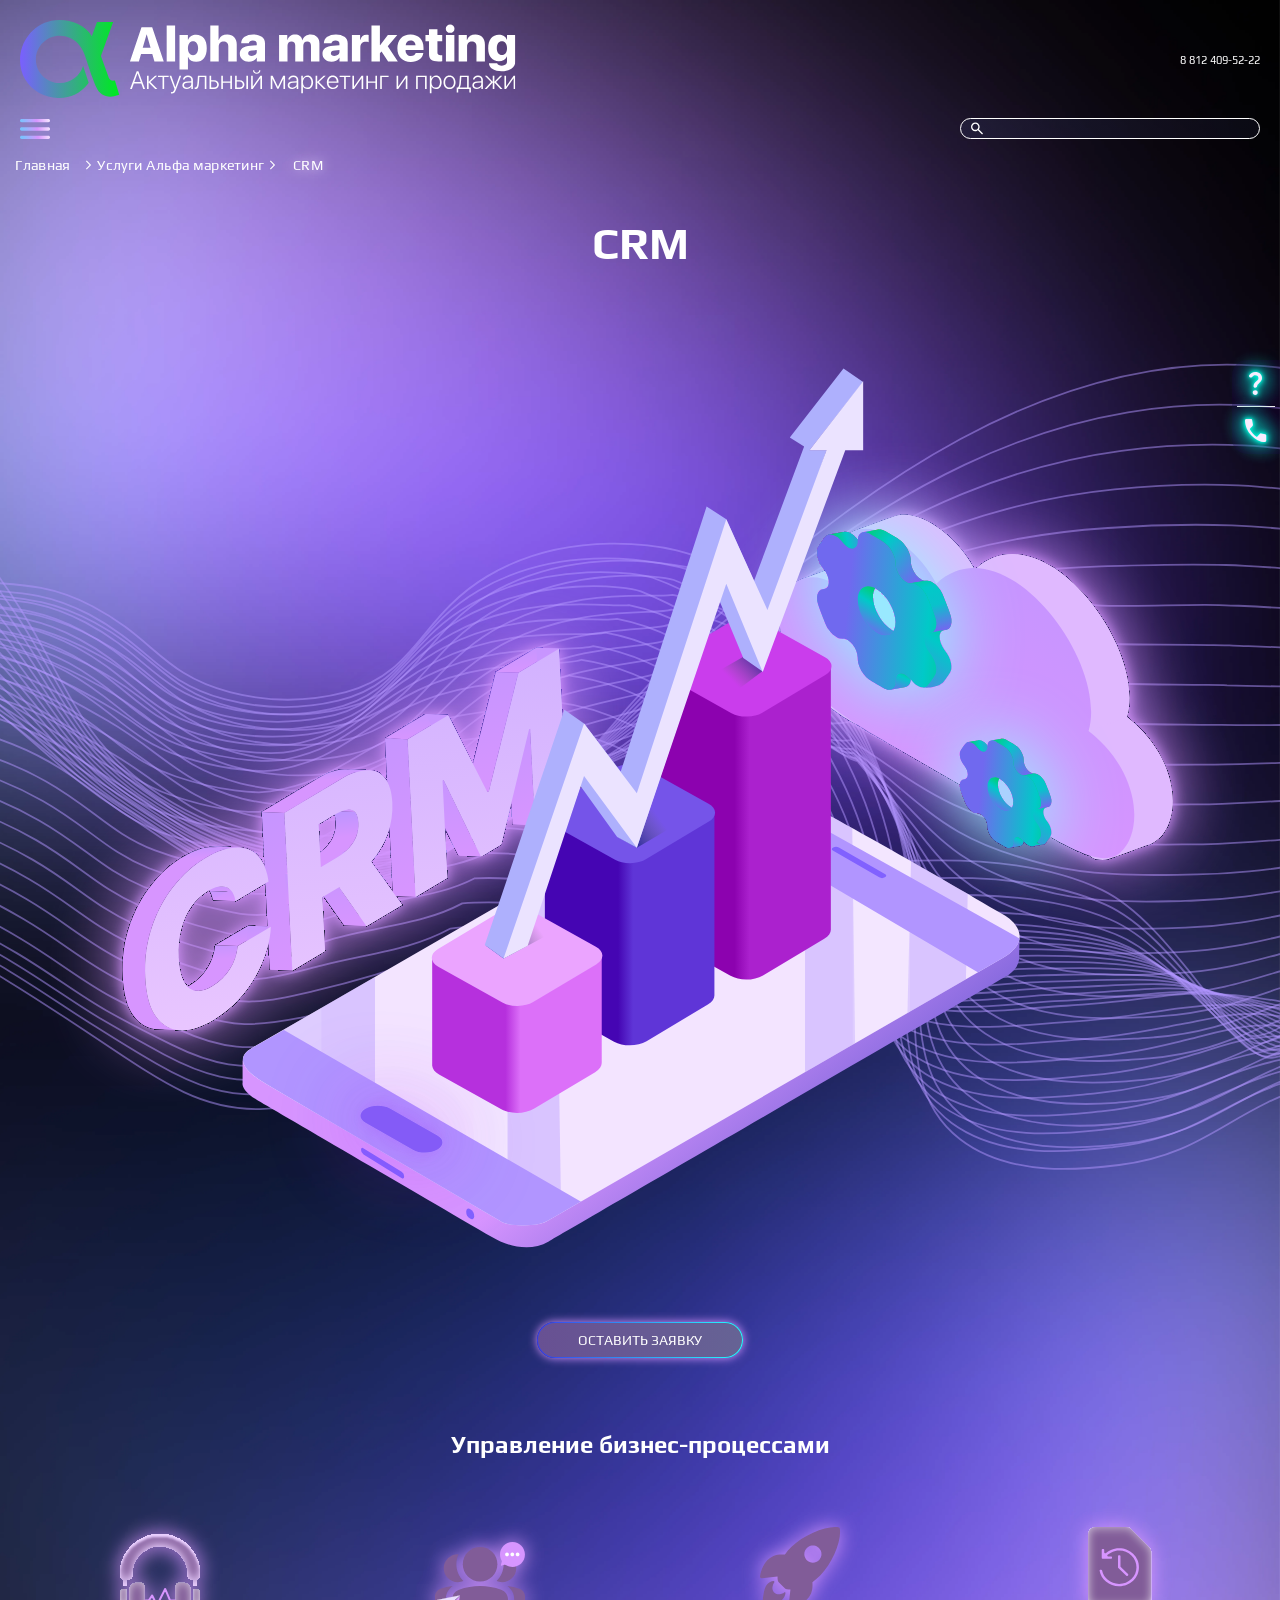
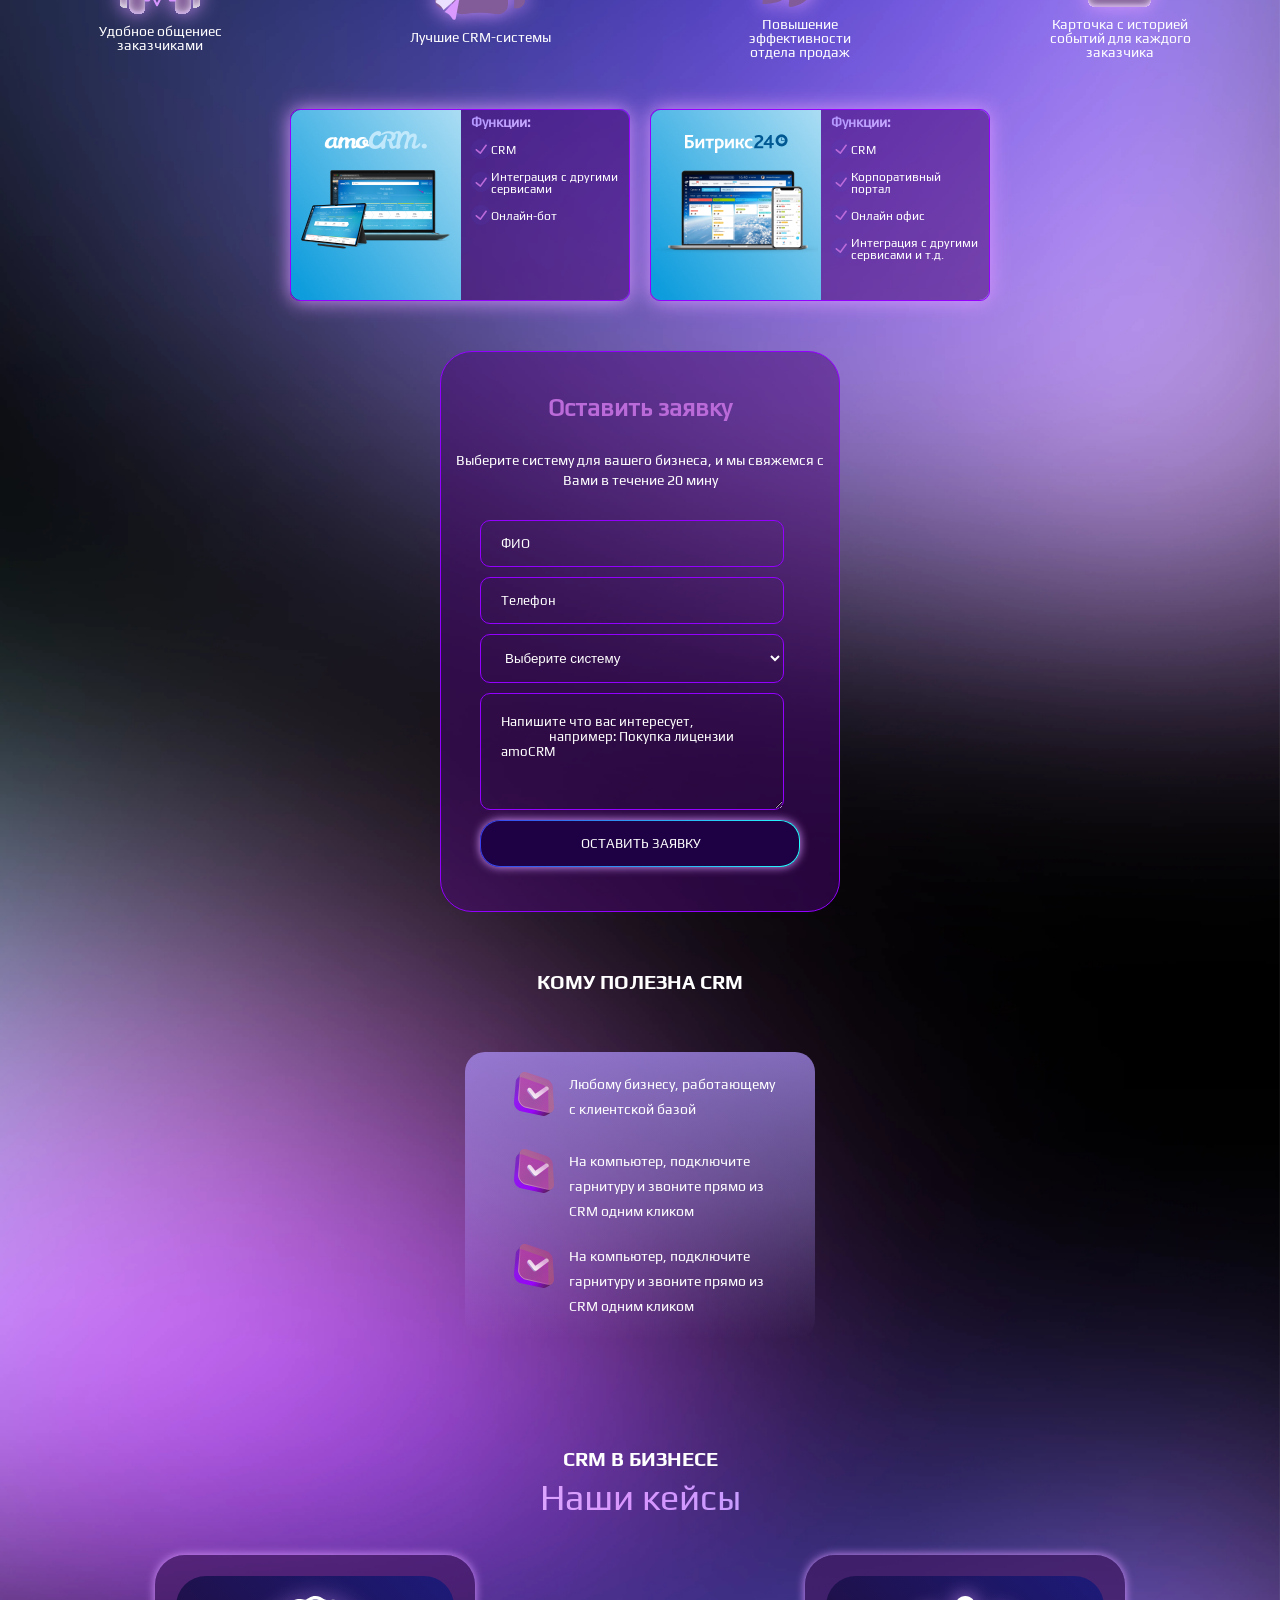
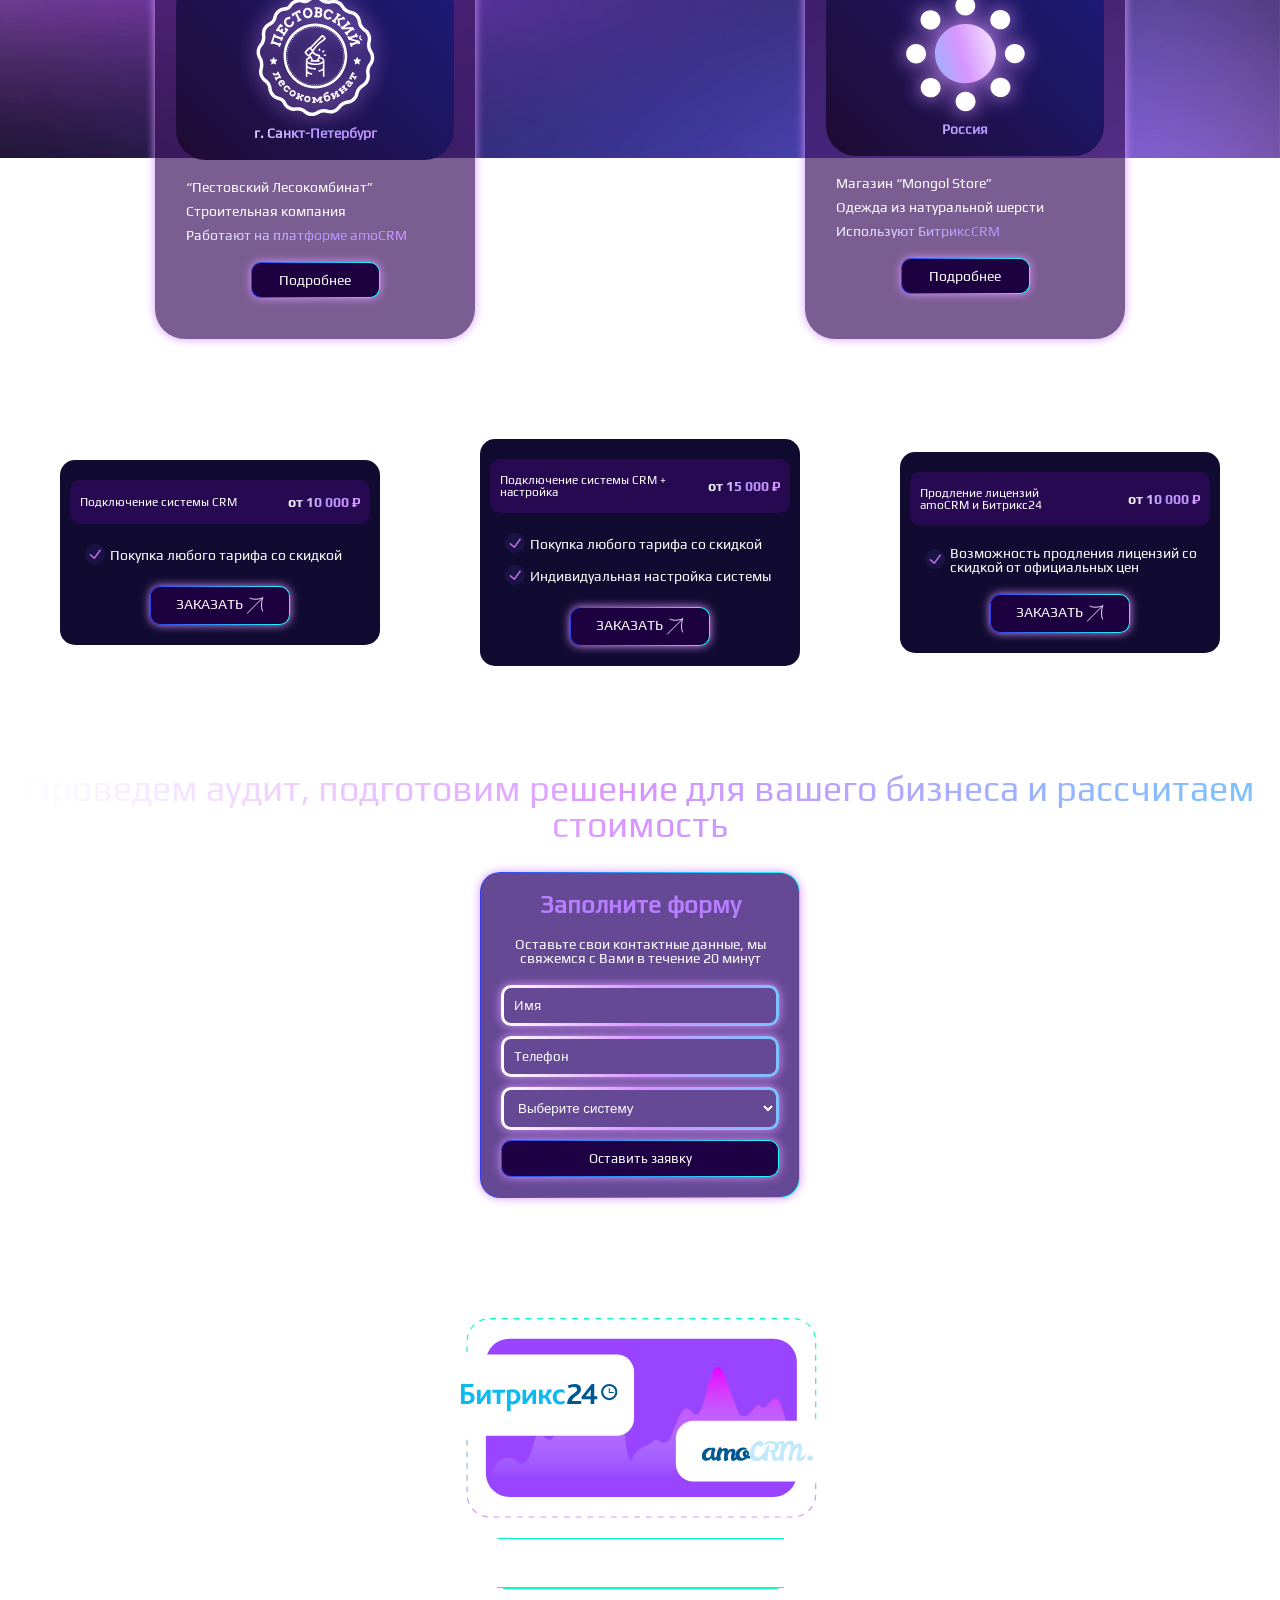
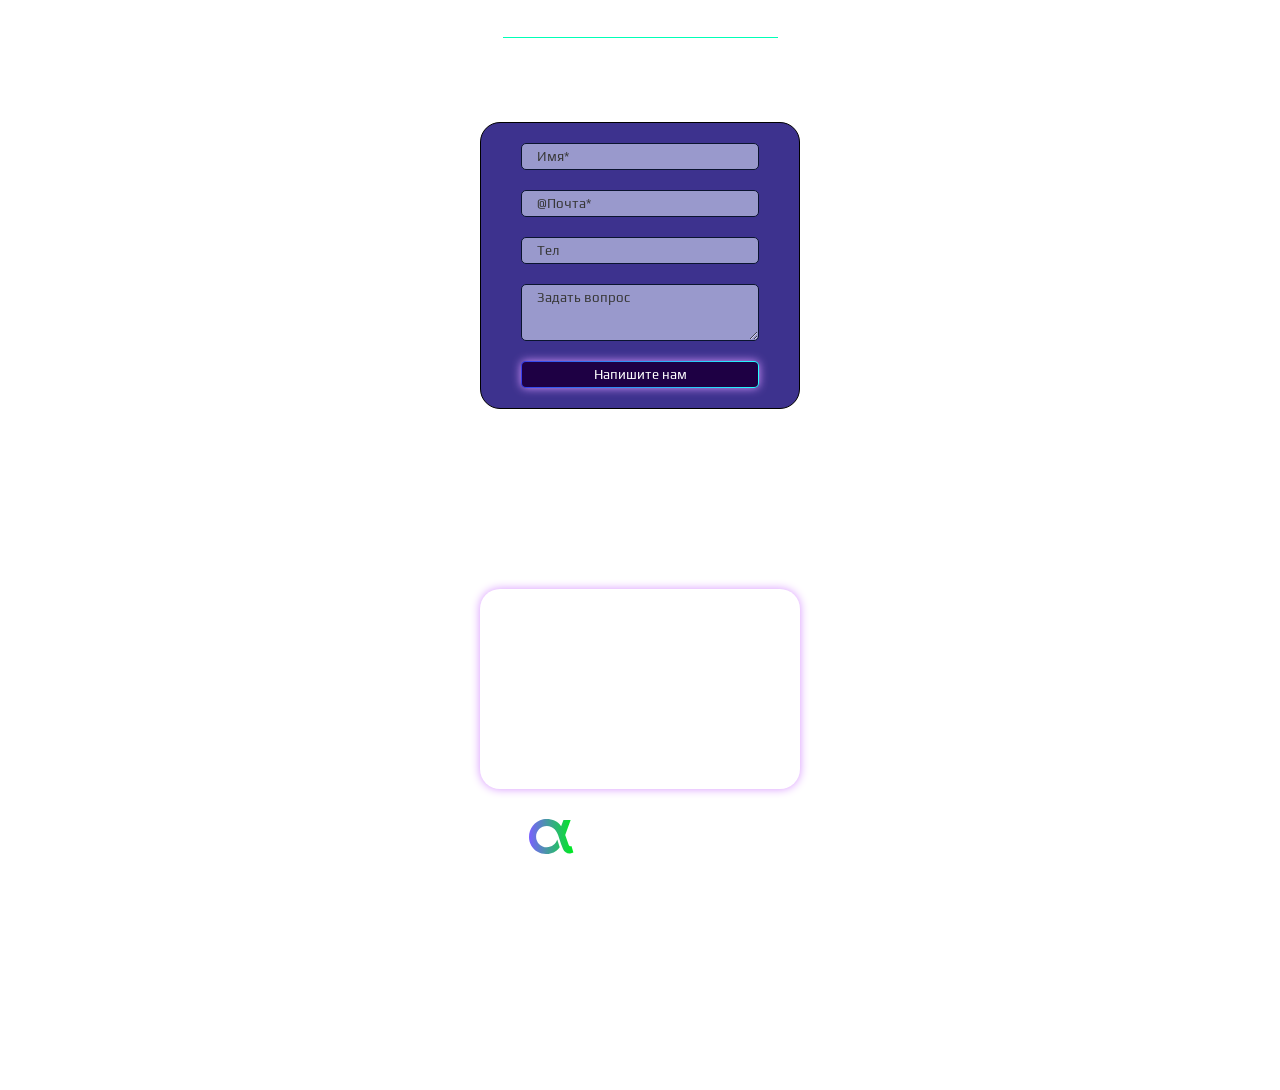
==== commit 6cbc3c16: "alpha_marketing mobile v 0.5.1" ====
--- a/index.html
+++ b/index.html
@@ -17,6 +17,7 @@
         <link rel="stylesheet" href="./assets/css/form_link.css">
         <link rel="stylesheet" href="./assets/css/our_parthner.css">
         <link rel="stylesheet" href="./assets/css/form_connect.css">
+        <link rel="stylesheet" href="./assets/css/contacts.css">
         <link rel="stylesheet" href="./assets/css/footer.css">
         <title>Альфа маркетиг Услуги/CRM</title>
     </head>
@@ -418,6 +419,19 @@
                 </div>
             </div>
             <!-- Контакты -->
+            <div class="pagecrm_contacts">
+                <h2>Контакты</h2>
+                <div class="pagecrm_contacts_text">
+                    <span>Санкт-Петербург
+                        Заозёрная 8, к.2, офис 202</span>
+                    <span>Пн-Пт, 10:00 - 18:00</span>
+                    <a href="tel:8 (812) 409-52-22">8 (812) 409-52-22</a>
+                    <a href="mailo:info@alpham.pro">info@alpham.pro</a>
+                </div>
+                <div class="pagecrm_contacts_map">
+                    <iframe src="https://yandex.ru/map-widget/v1/?um=constructor%3Aa08db909366e0867978aac45ea106a0e66e748192286611e8aad0e7bec3f9e95&amp;source=constructor" width="320" height="300" frameborder="0"></iframe>
+                </div>
+            </div>
         </main>
         <footer>
             <img src="./assets/images/logo.svg" alt="Логотип">
--- a/assets/css/contacts.css
+++ b/assets/css/contacts.css
@@ -0,0 +1,31 @@
+.pagecrm_contacts h2 {
+    font-size: 24px;
+}
+
+.pagecrm_contacts_text {
+    display: flex;
+    flex-direction: column;
+    justify-content: center;
+    align-items: center;
+    gap: 10px;
+    font-size: 14px;
+    margin: 20px 0px;
+    color: #FFF;
+}
+
+.pagecrm_contacts a {
+    color: #FFF;
+}
+
+.pagecrm_contacts_map {
+    display: flex;
+    justify-content: center;
+    align-items: center;
+    margin: 20px 0px;
+}
+
+.pagecrm_contacts_map iframe {
+    border-radius: 20px;
+    height: 200px;
+    box-shadow: 0px 0px 10px #D795FF;
+}
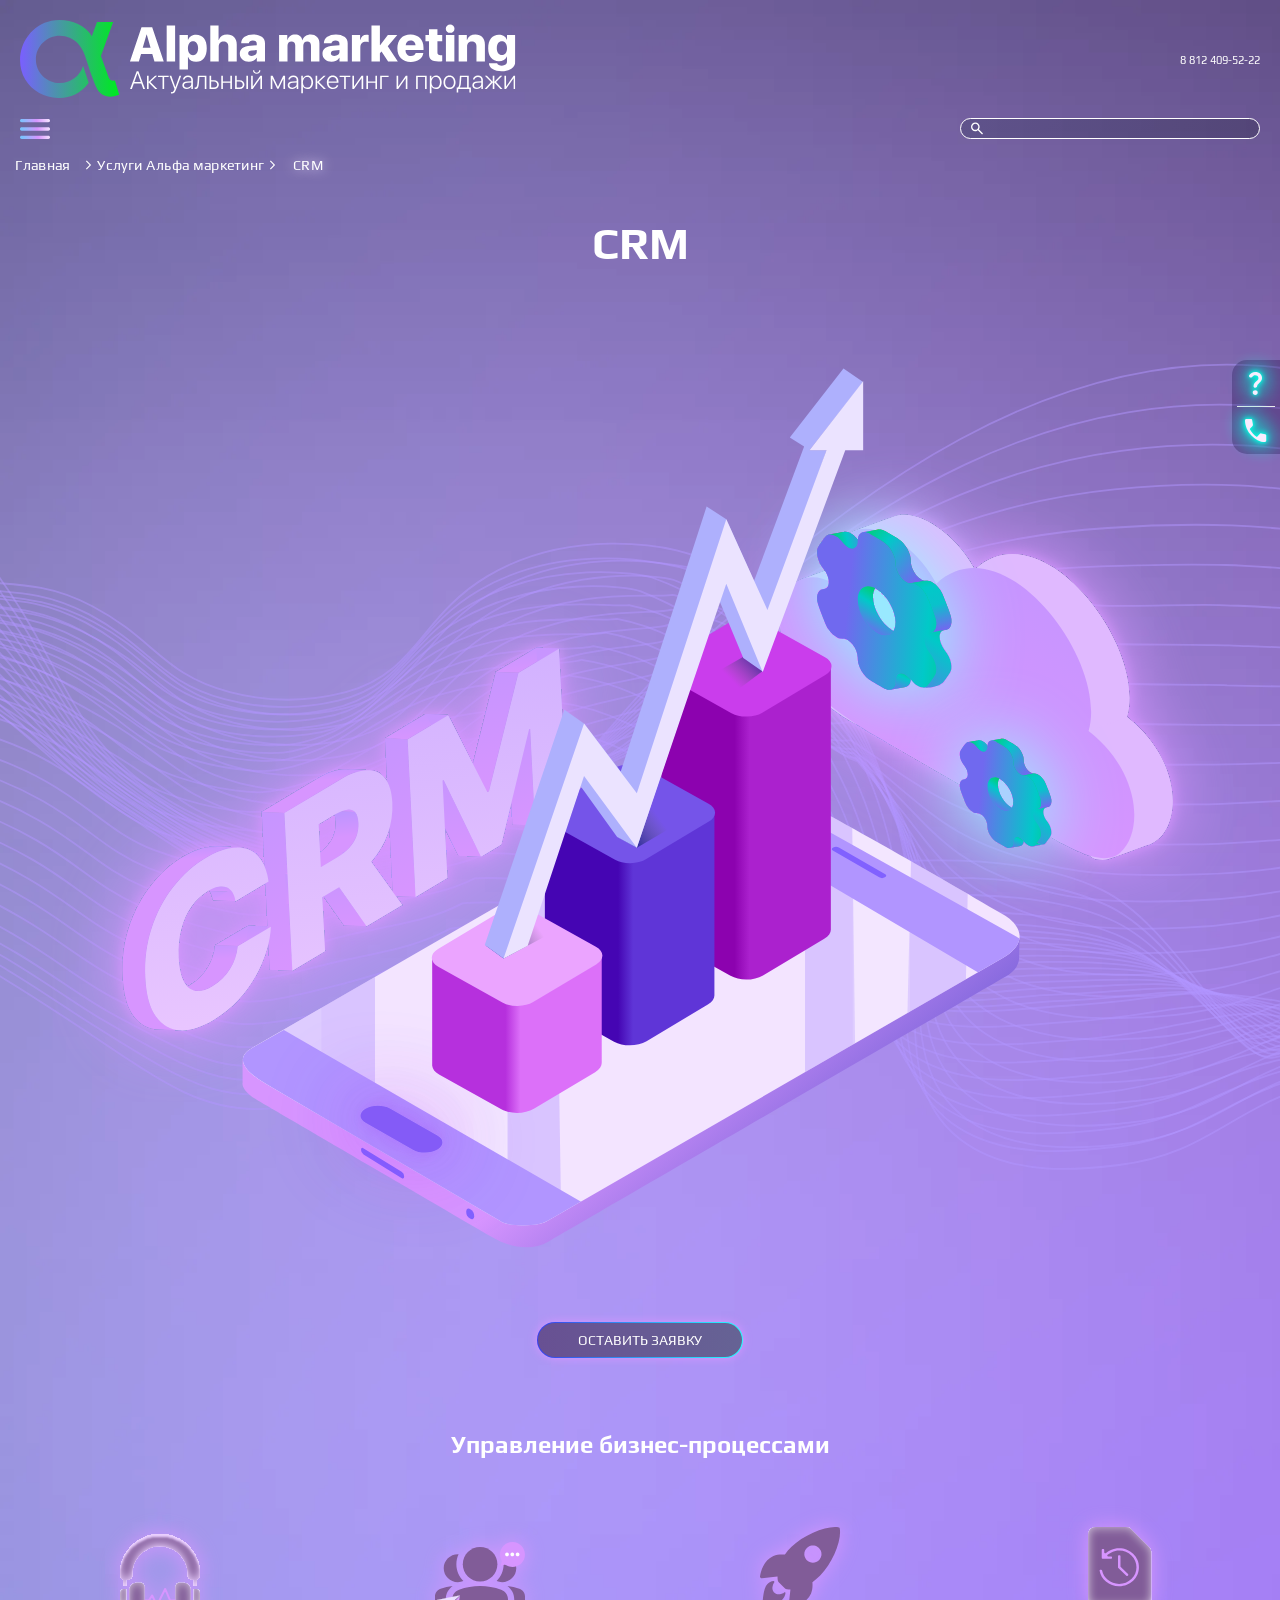
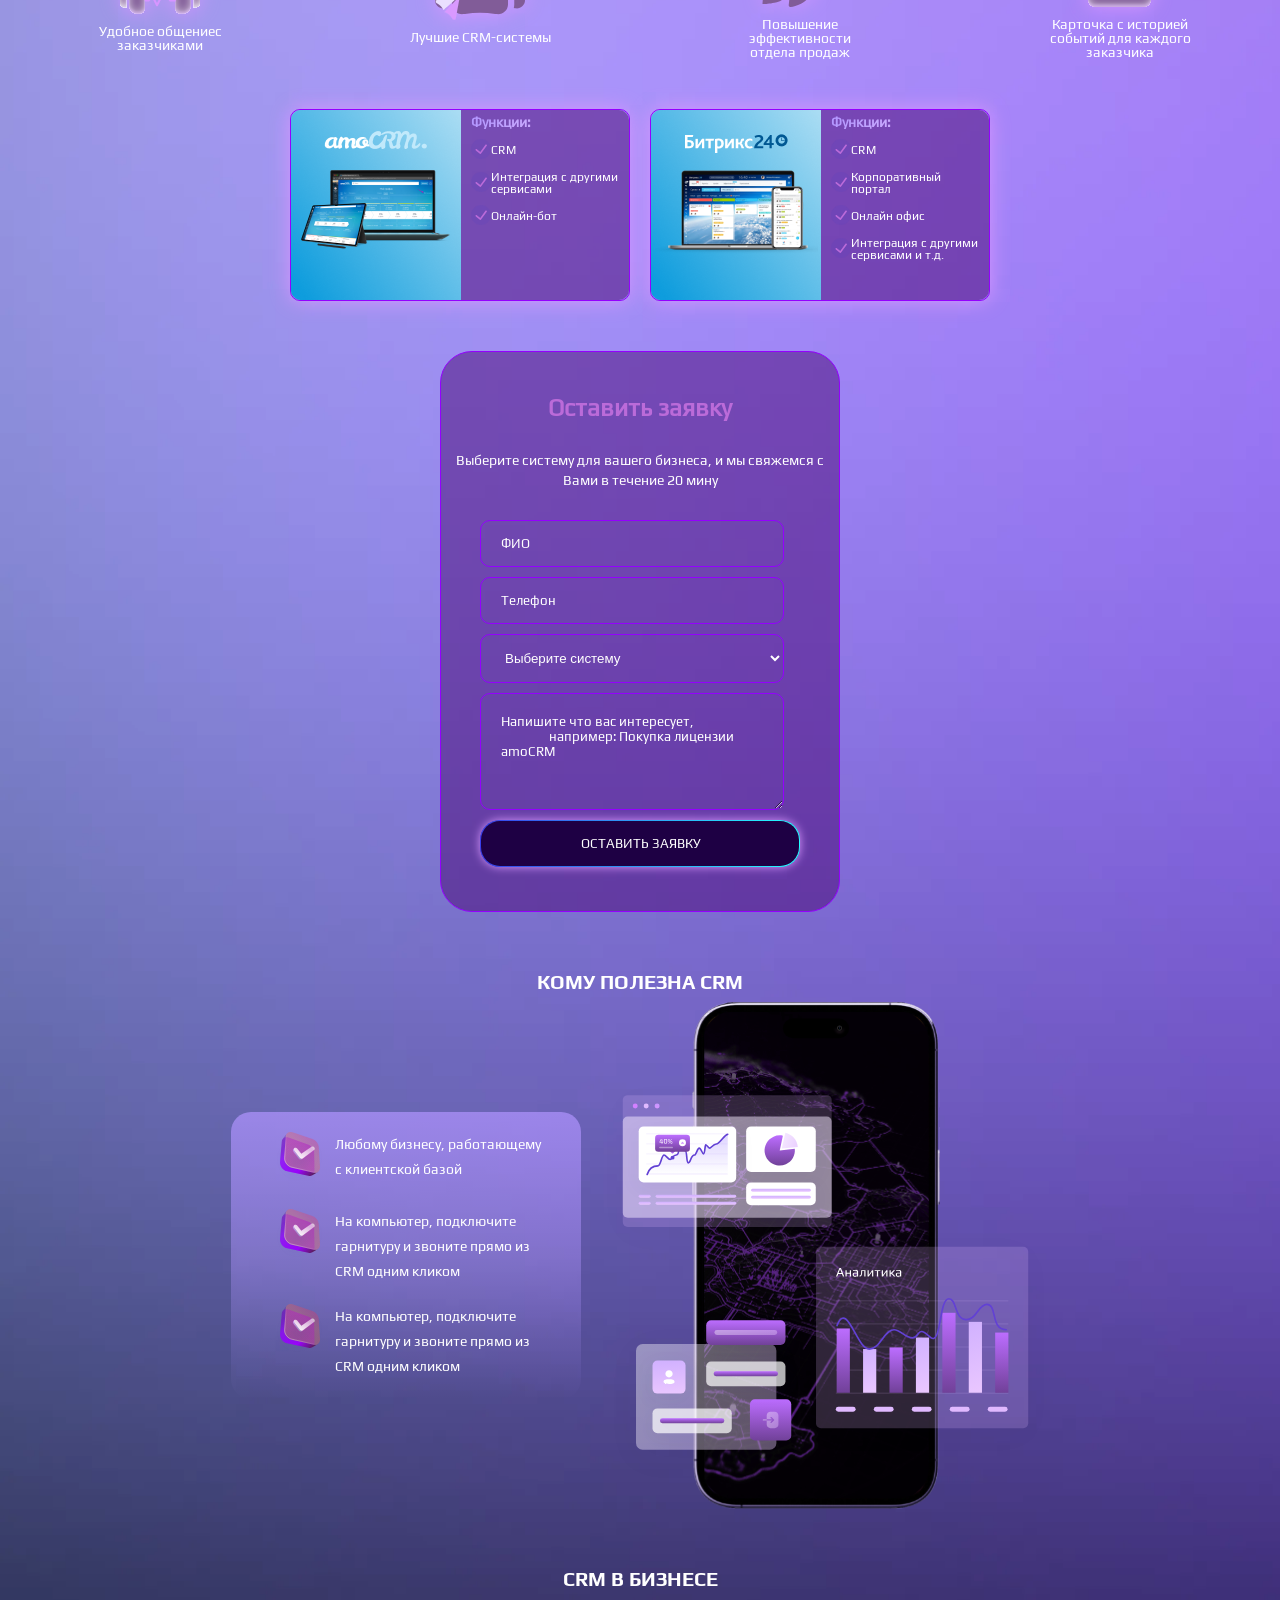
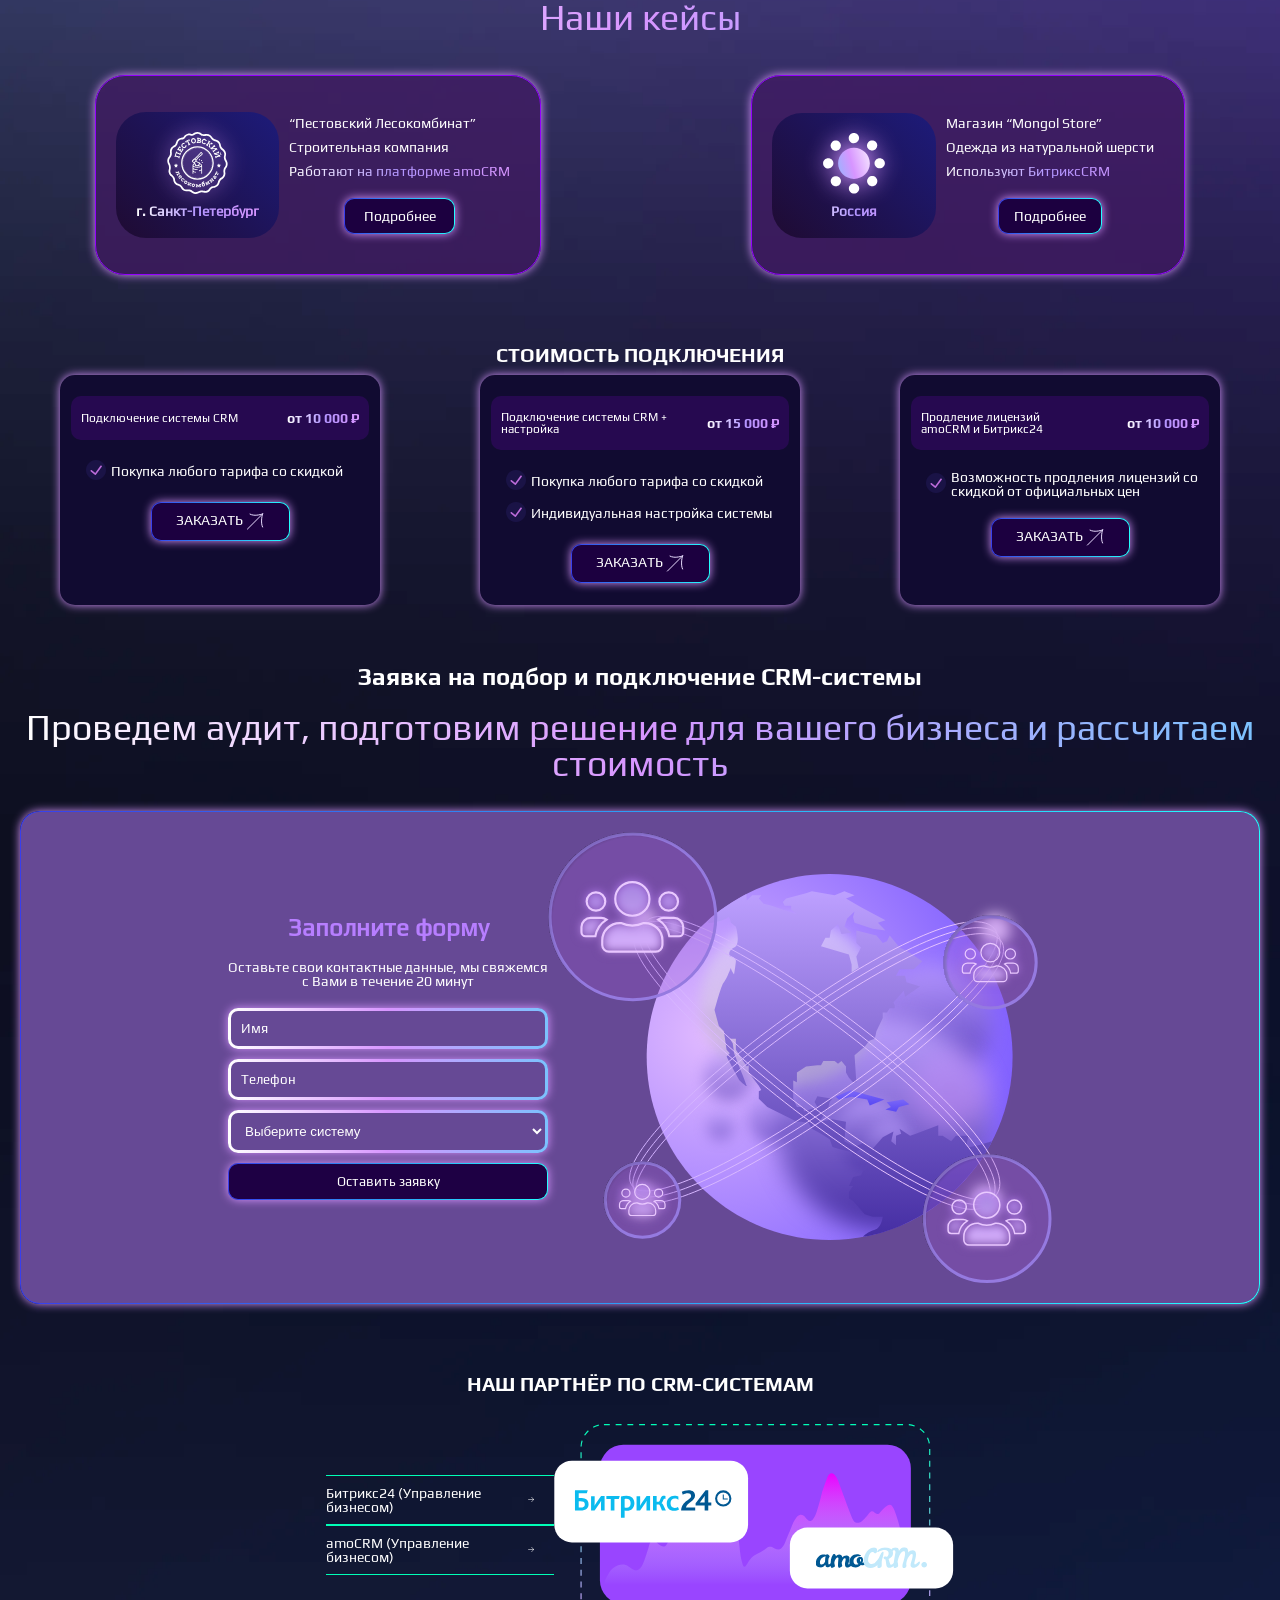
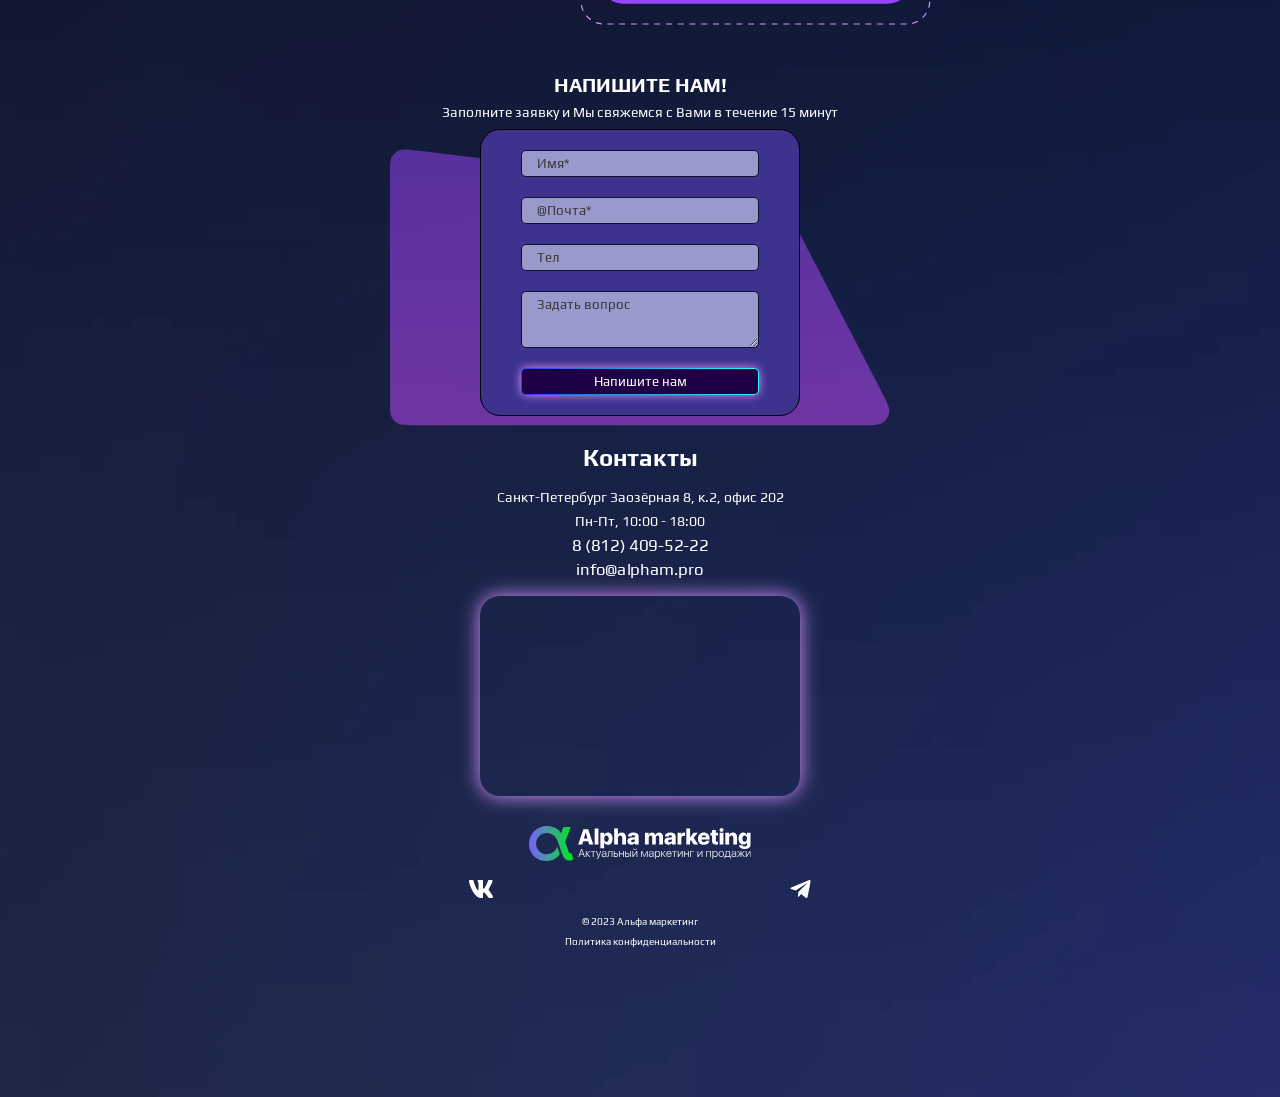
==== commit 56352f95: "alpha_marketing pre-release v 1.2.1" ====
--- a/index.html
+++ b/index.html
@@ -252,13 +252,19 @@
             <!-- Польза -->
             <div class="pagecrm_binifits">
                 <h2 class="caps">КОМУ ПОЛЕЗНА CRM</h2>
-                <ul>
-                    <li>Любому бизнесу, работающему с клиентской базой</li>
-                    <li>На компьютер, подключите гарнитуру и звоните прямо из
-                        CRM одним кликом</li>
-                    <li>На компьютер, подключите гарнитуру и звоните прямо из
-                        CRM одним кликом</li>
-                </ul>
+                <div class="pagecrm_binifits_container">
+                    <ul>
+                        <li>Любому бизнесу, работающему с клиентской базой</li>
+                        <li>На компьютер, подключите гарнитуру и звоните прямо
+                            из
+                            CRM одним кликом</li>
+                        <li>На компьютер, подключите гарнитуру и звоните прямо
+                            из
+                            CRM одним кликом</li>
+                    </ul>
+                    <img src="./assets/images/bg_phone.svg"
+                        alt="Изображение телефона">
+                </div>
             </div>
             <!-- Кейсы -->
             <div class="pagecrm_case-container">
@@ -377,26 +383,30 @@
                         <input type="submit" class="submit-button"
                             value="Оставить заявку">
                     </form>
+                    <img src="./assets/images/bg_globus.svg"
+                        alt="Изображения глобуса">
                 </div>
             </div>
             <!-- Партнёры -->
             <div class="pagecrm_our-parthners-container">
                 <h2 class="caps">НАШ ПАРТНЁР ПО CRM-СИСТЕМАМ</h2>
-                <img src="./assets/images/parthners.svg"
-                    alt="Изображения партнёров">
-                <div class="pagecrm_our-parthners-container_items">
-                    <div
-                        class="pagecrm_our-parthners-container_item">
-                        <span>Битрикс24 (Управление бизнесом)</span>
-                        <img src="./assets/images/tools/arrow_next.svg"
-                            alt="Иконка стрелки">
-                    </div>
-                    <div
-                        class="pagecrm_our-parthners-container_item">
-                        <span>amoCRM (Управление бизнесом)</span>
-                        <img
-                            src="./assets/images/tools/arrow_next.svg"
-                            alt="Иконка стрелки">
+                <div class="pagecrm_our-parthners-container_blocks">
+                    <img src="./assets/images/parthners.svg"
+                        alt="Изображения партнёров">
+                    <div class="pagecrm_our-parthners-container_items">
+                        <div
+                            class="pagecrm_our-parthners-container_item">
+                            <span>Битрикс24 (Управление бизнесом)</span>
+                            <img src="./assets/images/tools/arrow_next.svg"
+                                alt="Иконка стрелки">
+                        </div>
+                        <div
+                            class="pagecrm_our-parthners-container_item">
+                            <span>amoCRM (Управление бизнесом)</span>
+                            <img
+                                src="./assets/images/tools/arrow_next.svg"
+                                alt="Иконка стрелки">
+                        </div>
                     </div>
                 </div>
             </div>
@@ -429,7 +439,9 @@
                     <a href="mailo:info@alpham.pro">info@alpham.pro</a>
                 </div>
                 <div class="pagecrm_contacts_map">
-                    <iframe src="https://yandex.ru/map-widget/v1/?um=constructor%3Aa08db909366e0867978aac45ea106a0e66e748192286611e8aad0e7bec3f9e95&amp;source=constructor" width="320" height="300" frameborder="0"></iframe>
+                    <iframe
+                        src="https://yandex.ru/map-widget/v1/?um=constructor%3Aa08db909366e0867978aac45ea106a0e66e748192286611e8aad0e7bec3f9e95&amp;source=constructor"
+                        width="320" height="300" frameborder="0"></iframe>
                 </div>
             </div>
         </main>
--- a/assets/css/style.css
+++ b/assets/css/style.css
@@ -1,6 +1,6 @@
 body {
     font-family: "PlayRegular";
-    background: url("../images/background_mobile.webp") 0% 0% / 100% auto;
+    background: url("../images/background_mobile.webp") 0% 0% / 200% auto;
     min-width: 320px;
     z-index: 1;
 }
@@ -8,7 +8,7 @@
 @media screen and (min-width:990px) {
     body {
         /* padding: 100px; */
-        background: url("../images/background.webp") 0% 0%/100% auto no-repeat;
+        background: url("../images/background.webp") 0% 0%/400% auto ;
     }
 }
 
--- a/assets/css/form-lonsultation.css
+++ b/assets/css/form-lonsultation.css
@@ -1,7 +1,13 @@
-.pagecrm_form-konsultation_container{
+.pagecrm_form-konsultation_container {
     display: flex;
     justify-content: center;
     align-items: center;
+}
+
+@media screen and (max-width:990px) {
+    .pagecrm_form-konsultation_container {
+        background: url("../images/bg_lines.svg") 0% 0%/100% auto;
+    }
 }
 
 .pagecrm_form-konsultation {
@@ -101,4 +107,4 @@
     border: 1px solid transparent;
     background: linear-gradient(#6d5289e6, #6d5289e6) padding-box, linear-gradient(to right, #383fec, #23ffff) border-box;
     color: #FFF;
-}
+}
--- a/assets/css/benifits.css
+++ b/assets/css/benifits.css
@@ -4,6 +4,13 @@
     justify-content: center;
     align-items: center;
     padding: 50px 0px;
+}
+
+.pagecrm_binifits_container {
+    display: flex;
+    justify-content: center;
+    align-items: center;
+    flex-wrap: wrap;
 }
 
 .pagecrm_binifits ul {
@@ -20,13 +27,25 @@
     max-width: 350px;
 }
 
-.pagecrm_binifits li{
+.pagecrm_binifits li {
     display: flex;
     width: 80%;
     line-height: 25px;
 }
 
-.pagecrm_binifits li::before{
+.pagecrm_binifits li::before {
     content: url("../images/tools/3dMark.svg");
     margin: 0px 10px;
+}
+
+.pagecrm_binifits_container img {
+    display: block;
+    width: 50%;
+}
+
+@media screen and (max-width:990px) {
+    .pagecrm_binifits_container img {
+        display: none;
+    }
+
 }
--- a/assets/css/case.css
+++ b/assets/css/case.css
@@ -8,14 +8,26 @@
 }
 
 .pagecrm_case-containtainer__item {
-    width: 95%;
+    display: flex;
+    justify-content: center;
+    align-items: center;
+    flex-wrap: wrap;
+    background: #421963b3;
     padding: 20px;
-    background: #421963b3;
     border-radius: 30px;
-    border: 1px solid transparent;
-    background: #421963b3, linear-gradient(to right, #9400FF, rgba(198, 79, 135, 0.83)) border-box;
+    border: 1px solid #9400FF;
     box-shadow: 0px 0px 10px #D795FF;
-    max-width: 320px;
+}
+
+@media screen and (max-width:990px) {
+
+    .pagecrm_case-containtainer__item {
+        width: 95%;
+        padding: 20px;
+        border: 1px solid transparent;
+        background: #421963b3, linear-gradient(to right, #9400FF, rgba(198, 79, 135, 0.83)) border-box;
+        max-width: 320px;
+    }
 }
 
 .pagecrm_price-container_item ul {
--- a/assets/css/price.css
+++ b/assets/css/price.css
@@ -16,6 +16,10 @@
     background: #110B31;
     padding: 10px;
     border-radius: 15px;
+    min-height: 230px;
+    border: 1px solid transparent;
+    background: #421963b3, linear-gradient(to right, #9400FF, rgba(198, 79, 135, 0.83)) border-box;
+    box-shadow: 0px 0px 10px #D795FF;
 }
 
 .pagecrm_price-container_item__price {
--- a/assets/css/form_link.css
+++ b/assets/css/form_link.css
@@ -12,6 +12,23 @@
     text-align: center;
 }
 
+.pagecrm_form-link_form {
+    padding: 20px;
+    margin: 30px 0px;
+    border: 1px solid transparent;
+    background: linear-gradient(#664995, #664995) padding-box, linear-gradient(to right, #383fec, #23ffff) border-box;
+    box-shadow: 0px 0px 10px #D795FF;
+    backdrop-filter: blur(50px);
+    border-radius: 20px;
+}
+
+@media screen and (max-width:990px) {
+    .pagecrm_form-link_form img {
+        display: none;
+    }
+
+}
+
 .pagecrm_form-link form {
     display: flex;
     flex-direction: column;
@@ -19,13 +36,6 @@
     justify-content: center;
     text-align: center;
     gap: 10px;
-    padding: 20px;
-    margin: 30px 0px;
-    border: 1px solid transparent;
-    background: linear-gradient(#664995, #664995) padding-box, linear-gradient(to right, #383fec, #23ffff) border-box;
-    box-shadow: 0px 0px 10px #D795FF;
-    backdrop-filter: blur(50px);
-    border-radius: 20px;
 }
 
 .pagecrm_form-link form h4 {
--- a/assets/css/our_parthner.css
+++ b/assets/css/our_parthner.css
@@ -6,17 +6,28 @@
     padding: 10px;
 }
 
+.pagecrm_our-parthners-container_blocks {
+    display: flex;
+    flex-direction: row-reverse;
+    align-items: center;
+    justify-content: center;
+
+}
+
+@media screen and (max-width:990px) {
+    .pagecrm_our-parthners-container_blocks {
+        display: flex;
+        flex-direction: column;
+        align-items: center;
+        justify-content: center;
+    
+    }
+}
+
 .pagecrm_our-parthners-container img {
     width: 100%;
     padding: 20px 0px;
     max-width: 400px;
-}
-
-.pagecrm_our-parthners-container_items {
-    display: flex;
-    flex-direction: column;
-    align-items: center;
-    justify-content: center;
 }
 
 .pagecrm_our-parthners-container_item {
@@ -27,6 +38,7 @@
     color: #FFF;
     border-top: 1px solid #00FFB7;
     border-bottom: 1px solid #00FFB7;
+    width: 100%;
     max-width: 320px;
 }
 
--- a/assets/css/form_connect.css
+++ b/assets/css/form_connect.css
@@ -15,6 +15,8 @@
     display: flex;
     justify-content: center;
     width: 100%;
+    background: url("../images/bg_form.svg")0% 100% / 100% auto no-repeat;
+    max-width: 500px;
 }
 
 .pagecrm_form-connection-container form {
@@ -49,7 +51,7 @@
     color: #383838;
 }
 
-.pagecrm_form-connection-container form input:focus::placeholder{
+.pagecrm_form-connection-container form input:focus::placeholder {
     color: #FFF;
 }
 
@@ -71,6 +73,6 @@
     color: #383838;
 }
 
-.pagecrm_form-connection-container form textarea:focus::placeholder{
+.pagecrm_form-connection-container form textarea:focus::placeholder {
     color: #FFF;
-}
+}
--- a/assets/css/contacts.css
+++ b/assets/css/contacts.css
@@ -27,5 +27,5 @@
 .pagecrm_contacts_map iframe {
     border-radius: 20px;
     height: 200px;
-    box-shadow: 0px 0px 10px #D795FF;
+    box-shadow: 0px 0px 20px #D795FF;
 }
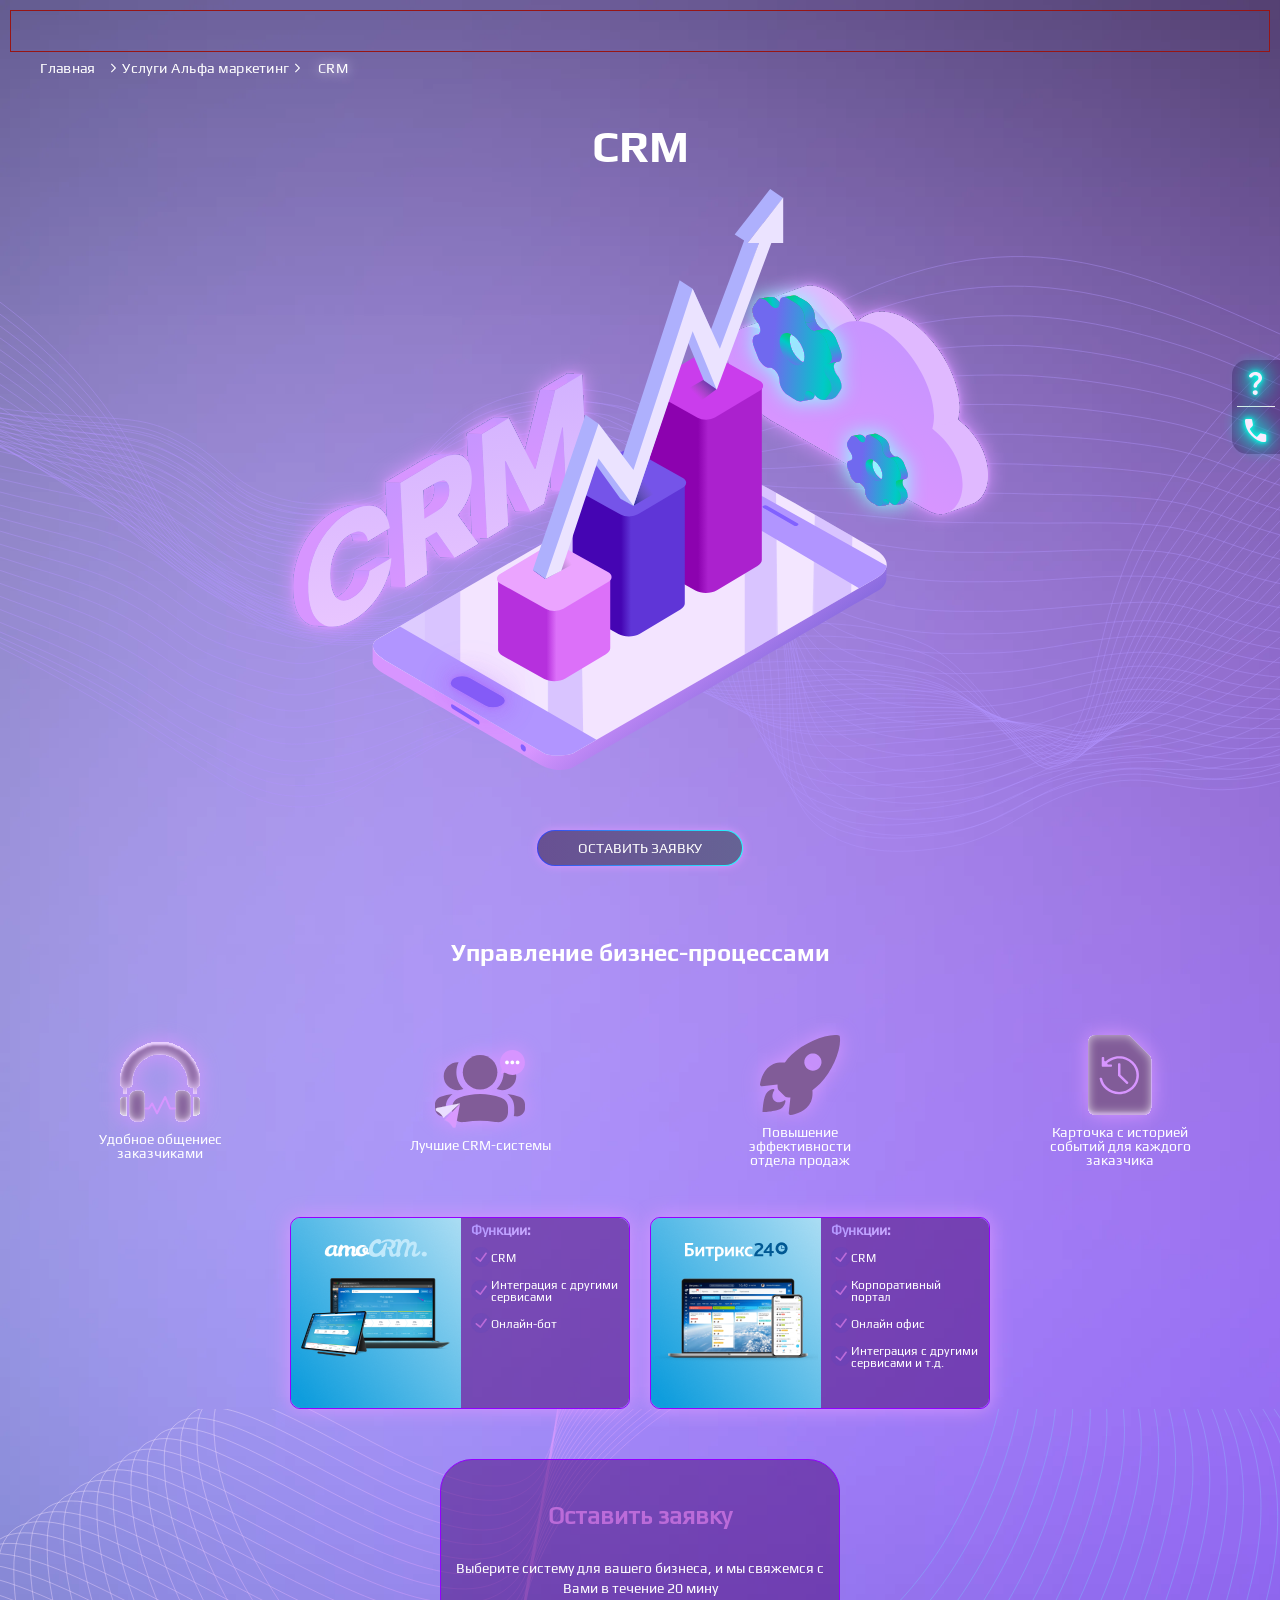
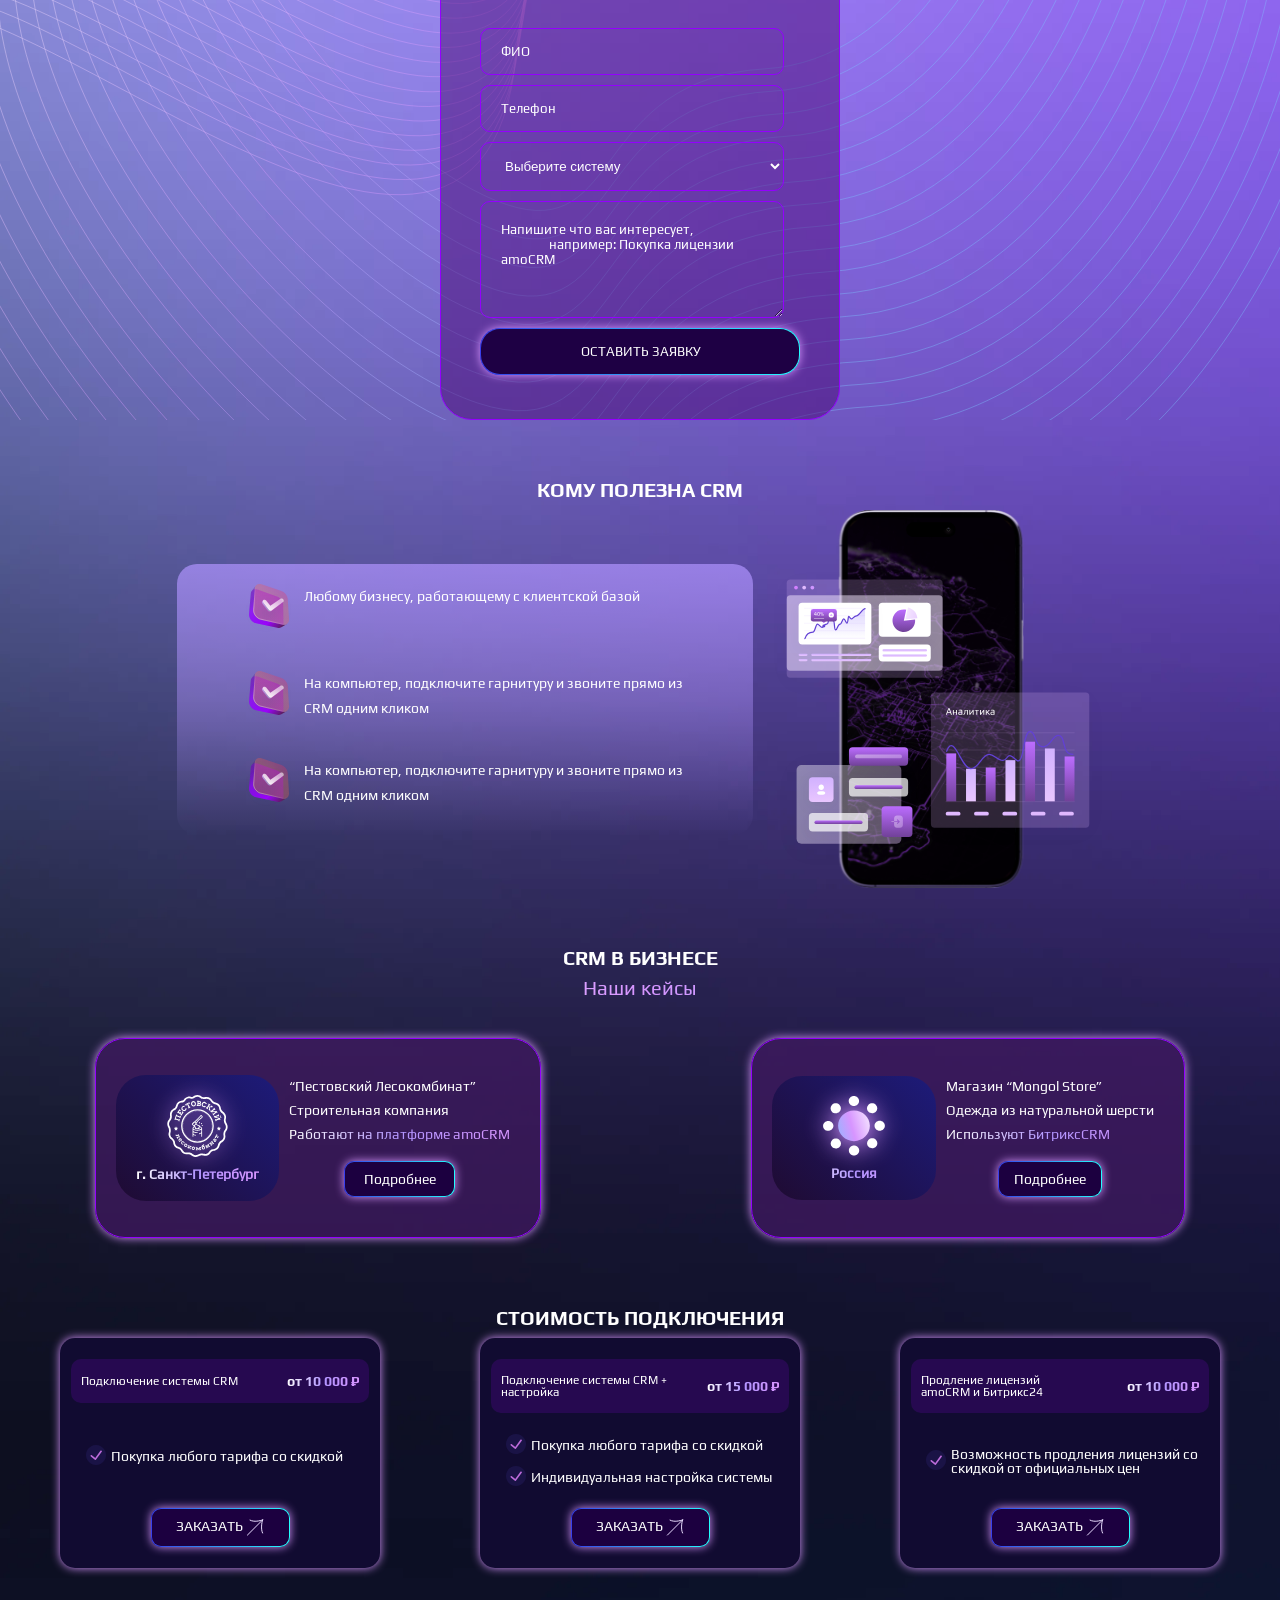
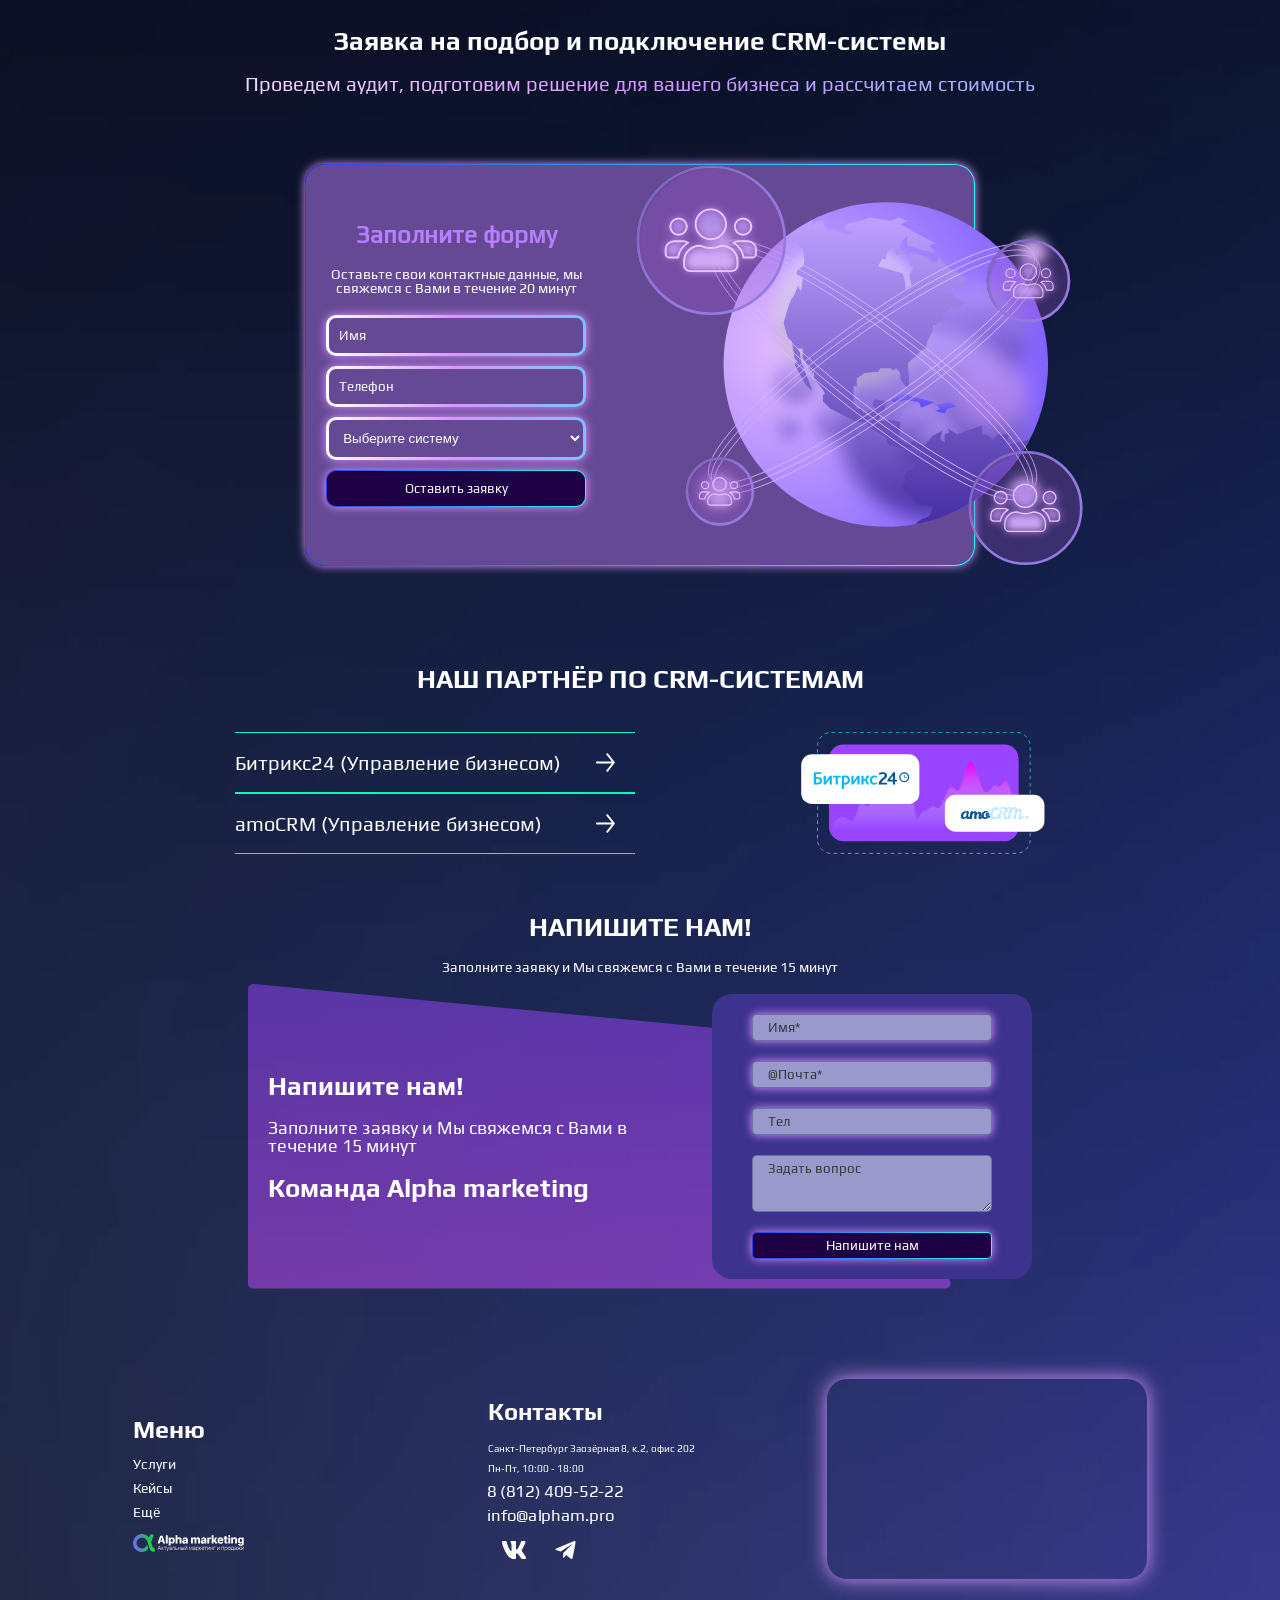
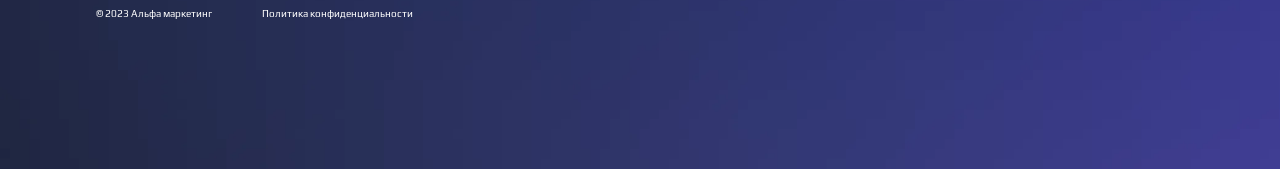
==== commit 8f3a637d: "alpha_marketing pre release v 2.2.1" ====
--- a/index.html
+++ b/index.html
@@ -22,29 +22,43 @@
         <title>Альфа маркетиг Услуги/CRM</title>
     </head>
     <body>
-        <!-- Шапка (mobile) -->
-        <header class="pagecrm_header-mobile">
+        <header>
+            <!-- Шапка (mobile) -->
+            <div class="pagecrm_header-mobile">
+                <div class="pagecrm_header__row">
+                    <div class="pagecrm_header__logo">
+                        <img src="./assets/images/logo.svg" alt="Логотип">
+                    </div>
+                    <div class="pagecrm_first_geader__contacts___phone">
+                        <a href="tel:88124095222">
+                            8 812 409-52-22
+                        </a>
+                    </div>
+                </div>
+                <div class="pagecrm_header__row">
+                    <button>
+                        <img src="./assets/images/tools/gumburger.svg"
+                            alt="Иконка гамбургера">
+                    </button>
+                    <div class="pagecrm_header__inputfield">
+                        <img src="./assets/images/tools/lupa.svg"
+                            alt="Иконка лупы">
+                        <input type="text" class="serach-input">
+                    </div>
+                </div>
+            </div>
+            <!-- Шапка (descktop) -->
+            <div class="pagecrm_header-desktop">
+                <!-- 
             <div class="pagecrm_header__row">
                 <div class="pagecrm_header__logo">
                     <img src="./assets/images/logo.svg" alt="Логотип">
                 </div>
                 <div class="pagecrm_first_geader__contacts___phone">
                     <a href="tel:88124095222">
-                        8 812 409-52-22
+                        <span>8 812 409-52-22</span>
                     </a>
                 </div>
-            </div>
-            <div class="pagecrm_header__row">
-                <button>
-                    <img src="./assets/images/tools/gumburger.svg"
-                        alt="Иконка гамбургера">
-                </button>
-                <div class="pagecrm_header__inputfield">
-                    <img src="./assets/images/tools/lupa.svg" alt="Иконка лупы">
-                    <input type="text" class="serach-input">
-                </div>
-            </div>
-            <!-- <div class="pagecrm_header__row">
                 <div class="pagecrm_first_header__menu">
                     <ul>
                         <li>
@@ -56,25 +70,26 @@
                         <li>
                             <span>Ещё</span>
                         </li>
+                        <li>
+                            <img src alt="Иконка лупы">
+                        </li>
                     </ul>
                 </div>
-            </div> -->
-            <!-- <div class="pagecrm_first_header__menu">
-                    <ul>
-                        <li>
-                            <span>Услуги</span>
-                        </li>
-                        <li>
-                            <span>Кейсы</span>
-                        </li>
-                        <li>
-                            <span>Ещё</span>
-                        </li>
-                        <li>
-                            <img src alt="Иконка лупы">
-                        </li>
-                    </ul>
-                </div> -->
+                <div class="pagecrm_first_geader__contacts">
+                    <div class="pagecrm_first_geader__contacts___phone">
+                        <a href="tel:88124095222">
+                            <img src alt="Иконка телефона">
+                            <span>8 812 409-52-22</span>
+                        </a>
+                    </div>
+                    <div class="pagecrm_first_geader__contacts___question">
+                        <button>
+                            Задать вопрос <img src alt="иконка стрелочки">
+                        </button>
+                    </div>
+                </div>
+                -->
+            </div>
             <div class="pagecrm_header__row">
                 <div class="pagecrm_header__navigation">
                     <a href="https://alpham.pro/">Главная</a>
@@ -88,284 +103,258 @@
                 </div>
             </div>
         </header>
-        <!-- Шапка (descktop) -->
-        <header class="pagecrm_header-desktop">
-            <div class="pagecrm_header__row">
-                <div class="pagecrm_header__logo">
-                    <img src="./assets/images/logo.svg" alt="Логотип">
-                </div>
-                <div class="pagecrm_first_geader__contacts___phone">
-                    <a href="tel:88124095222">
-                        <span>8 812 409-52-22</span>
-                    </a>
-                </div>
-                <div class="pagecrm_first_header__menu">
+        <!-- Основной контент -->
+        <main>
+            <!-- Начальная страница -->
+            <div class="pagecrm_first-page__tools">
+                <button class="question">
+                    <img src="./assets/images/tools/question.svg"
+                        alt="Знак вопроса">
+                </button>
+                <button>
+                    <img src="./assets/images/tools/phone.svg"
+                        alt="Телефон">
+                </button>
+            </div>
+            <div class="pagecrm_first-page">
+                <h1>CRM</h1>
+                <div class="pagecrm_first-page_container">
+                    <div class="pagecrm_first-page__image">
+                        <img src="./assets/images/first_image.svg"
+                            alt="Начальное изображение">
+                    </div>
+                    <div class="pagecrm_first-page__button">
+                        <div class="pagecrm_main-button">
+                            Оставить заявку
+                        </div>
+                    </div>
+                </div>
+            </div>
+            <!-- Управление бизнес-процессами -->
+            <div class="pagecrm_controll-bissness-proccess">
+                <h2>
+                    Управление бизнес-процессами
+                </h2>
+                <div class="pagecrm_bissness_controll-proccess">
+                    <div class="pagecrm_bissness_controll-proccess__item">
+                        <img src="./assets/images/processes/headphones.svg"
+                            alt="=Изображение наушников">
+                        <span>Удобное общениес заказчиками</span>
+                    </div>
+                    <div class="pagecrm_bissness_controll-proccess__item">
+                        <img src="./assets/images/processes/users.svg"
+                            alt="Изображение пользователей">
+                        <span>Лучшие CRM-системы</span>
+                    </div>
+                    <div class="pagecrm_bissness_controll-proccess__item">
+                        <img src="./assets/images/processes/roket.svg"
+                            alt="Изображение ракеты">
+                        <span>Повышение эффективности отдела продаж</span>
+                    </div>
+                    <div class="pagecrm_bissness_controll-proccess__item">
+                        <img src="./assets/images/processes/card.svg"
+                            alt="Изображение карточки">
+                        <span>Карточка с историей событий для каждого
+                            заказчика</span>
+                    </div>
+                </div>
+            </div>
+            <!-- CRM-системы -->
+            <div class="pagecrm_our_crms-container">
+                <div class="pagecrm_our_crms-container_item">
+                    <div class="pagecrm_our_crms-container_item-image">
+                        <img src="./assets/images/CRM/amo.png"
+                            alt="Изображение Armo">
+                    </div>
+                    <div class="pagecrm_our_crms-container_item-text">
+                        <h4>Функции:</h4>
+                        <ul>
+                            <li>CRM</li>
+                            <li>Интеграция с другими сервисами</li>
+                            <li>Онлайн-бот</li>
+                        </ul>
+                    </div>
+                </div>
+                <div class="pagecrm_our_crms-container_item">
+                    <div class="pagecrm_our_crms-container_item-image">
+                        <img src="./assets/images/CRM/bitrix24.png"
+                            alt="Изображение Bitrix24">
+                    </div>
+                    <div class="pagecrm_our_crms-container_item-text">
+                        <h4>Функции:</h4>
+                        <ul>
+                            <li>CRM</li>
+                            <li>Корпоративный портал</li>
+                            <li>Онлайн офис</li>
+                            <li>Интеграция с другими сервисами и т.д.</li>
+                        </ul>
+                    </div>
+                </div>
+            </div>
+        </div>
+        <!-- Форма с заявкой на конссультацию -->
+        <div class="pagecrm_form-konsultation_container">
+            <div class="pagecrm_form-konsultation">
+                <h4>Оставить заявку</h4>
+                <span>
+                    Выберите систему для вашего бизнеса, и мы свяжемся с
+                    Вами в
+                    течение 20 мину
+                </span>
+                <form action="#">
+                    <input type="text" class="input-field"
+                        placeholder="ФИО">
+                    <input type="text" class="input-field"
+                        placeholder="Телефон">
+                    <select name="crm" id="crm-input">
+                        <option value="Nan" disabled selected>Выберите
+                            систему</option>
+                        <option value="amo">AMO</option>
+                        <option value="bitrix24">Bitrix24</option>
+                    </select>
+                    <textarea name id
+                        placeholder="Напишите что вас интересует,
+                например: Покупка лицензии amoCRM"
+                        cols="1" rows="5"></textarea>
+                    <div class="submit-button">
+                        <input type="submit" class="not-input"
+                            value="Оставить заявку">
+                    </div>
+                </form>
+            </div>
+        </div>
+        <!-- Польза -->
+        <div class="pagecrm_binifits">
+            <h2 class="caps">КОМУ ПОЛЕЗНА CRM</h2>
+            <div class="pagecrm_binifits_container">
+                <ul>
+                    <li>Любому бизнесу, работающему с клиентской базой</li>
+                    <li>На компьютер, подключите гарнитуру и звоните прямо
+                        из
+                        CRM одним кликом</li>
+                    <li>На компьютер, подключите гарнитуру и звоните прямо
+                        из
+                        CRM одним кликом</li>
+                </ul>
+            </div>
+        </div>
+        <div class="pagecrm_binifits_destop">
+            <h2 class="caps">КОМУ ПОЛЕЗНА CRM</h2>
+            <div class="pagecrm_binifits_destop__container">
+                <ul>
+                    <li>Любому бизнесу, работающему с клиентской базой</li>
+                    <li>На компьютер, подключите гарнитуру и звоните прямо
+                        из
+                        CRM одним кликом</li>
+                    <li>На компьютер, подключите гарнитуру и звоните прямо
+                        из
+                        CRM одним кликом</li>
+                </ul>
+                <img src="./assets/images/bg_phone.svg"
+                    alt="Изображение телефона">
+            </div>
+        </div>
+        <!-- Кейсы -->
+        <div class="pagecrm_case-container">
+            <h2 class="caps">CRM в бизнесе</h2>
+            <h3>Наши кейсы</h3>
+            <div class="pagecrm_case-containtainer__items">
+                <div class="pagecrm_case-containtainer__item">
+                    <div class="pagecrm_case-containtainer__item___image">
+                        <img src="./assets/images/cases/forest_factory.svg"
+                            alt="Изображение кейса">
+                        <span>г. Санкт-Петербург</span>
+                    </div>
+                    <div class="pagecrm_case-containtainer__item___text">
+                        <h4>“Пестовский Лесокомбинат”</h4>
+                        <span>Строительная компания</span>
+                        <p>Работают на платформе amoCRM</p>
+                        <div
+                            class="more-button"><span>Подробнее</span>
+                        </div>
+                    </div>
+                </div>
+                <div class="pagecrm_case-containtainer__item">
+                    <div class="pagecrm_case-containtainer__item___image">
+                        <img src="./assets/images/cases/circules.svg"
+                            alt="Изображение кейса">
+                        <span>Россия</span>
+                    </div>
+                    <div class="pagecrm_case-containtainer__item___text">
+                        <h4>Магазин “Mongol Store”</h4>
+                        <span>Одежда из натуральной шерсти</span>
+                        <p>Используют БитриксCRM</p>
+                        <div
+                            class="more-button"><span>Подробнее</span></div>
+                    </div>
+                </div>
+            </div>
+        </div>
+        <!-- Прайс -->
+        <div class="pagecrm_price-container">
+            <h2 class="caps">Стоимость подключения</h2>
+            <div class="pagecrm_price-container_items">
+                <div class="pagecrm_price-container_item">
+                    <div class="pagecrm_price-container_item__price">
+                        <span>Подключение системы CRM</span>
+                        <p>от 10 000 ₽</p>
+                    </div>
                     <ul>
-                        <li>
-                            <span>Услуги</span>
-                        </li>
-                        <li>
-                            <span>Кейсы</span>
-                        </li>
-                        <li>
-                            <span>Ещё</span>
-                        </li>
-                        <li>
-                            <img src alt="Иконка лупы">
-                        </li>
+                        <li>Покупка любого тарифа со скидкой</li>
                     </ul>
-                </div>
-                <div class="pagecrm_first_geader__contacts">
-                    <div class="pagecrm_first_geader__contacts___phone">
-                        <a href="tel:88124095222">
-                            <img src alt="Иконка телефона">
-                            <span>8 812 409-52-22</span>
-                        </a>
-                    </div>
-                    <div class="pagecrm_first_geader__contacts___question">
-                        <button>
-                            Задать вопрос <img src alt="иконка стрелочки">
-                        </button>
-                    </div>
-                </div>
-            </header>
-            <!-- Основной контент -->
-            <main>
-                <!-- Начальная страница -->
-                <div class="pagecrm_first-page__tools">
-                    <button class="question">
-                        <img src="./assets/images/tools/question.svg"
-                            alt="Знак вопроса">
-                    </button>
-                    <button>
-                        <img src="./assets/images/tools/phone.svg"
-                            alt="Телефон">
-                    </button>
-                </div>
-                <div class="pagecrm_first-page">
-                    <h1>CRM</h1>
-                    <div class="pagecrm_first-page_container">
-                        <div class="pagecrm_first-page__image">
-                            <img src="./assets/images/first_image.svg"
-                                alt="Начальное изображение">
-                        </div>
-                        <div class="pagecrm_first-page__button">
-                            <div class="pagecrm_main-button">
-                                Оставить заявку
-                            </div>
-                        </div>
-                    </div>
-                </div>
-                <!-- Управление бизнес-процессами -->
-                <div class="pagecrm_controll-bissness-proccess">
-                    <h2>
-                        Управление бизнес-процессами
-                    </h2>
-                    <div class="pagecrm_bissness_controll-proccess">
-                        <div class="pagecrm_bissness_controll-proccess__item">
-                            <img src="./assets/images/processes/headphones.svg"
-                                alt="=Изображение наушников">
-                            <span>Удобное общениес заказчиками</span>
-                        </div>
-                        <div class="pagecrm_bissness_controll-proccess__item">
-                            <img src="./assets/images/processes/users.svg"
-                                alt="Изображение пользователей">
-                            <span>Лучшие CRM-системы</span>
-                        </div>
-                        <div class="pagecrm_bissness_controll-proccess__item">
-                            <img src="./assets/images/processes/roket.svg"
-                                alt="Изображение ракеты">
-                            <span>Повышение эффективности отдела продаж</span>
-                        </div>
-                        <div class="pagecrm_bissness_controll-proccess__item">
-                            <img src="./assets/images/processes/card.svg"
-                                alt="Изображение карточки">
-                            <span>Карточка с историей событий для каждого
-                                заказчика</span>
-                        </div>
-                    </div>
-                </div>
-                <!-- CRM-системы -->
-                <div class="pagecrm_our_crms-container">
-                    <div class="pagecrm_our_crms-container_item">
-                        <div class="pagecrm_our_crms-container_item-image">
-                            <img src="./assets/images/CRM/amo.png"
-                                alt="Изображение Armo">
-                        </div>
-                        <div class="pagecrm_our_crms-container_item-text">
-                            <h4>Функции:</h4>
-                            <ul>
-                                <li>CRM</li>
-                                <li>Интеграция с другими сервисами</li>
-                                <li>Онлайн-бот</li>
-                            </ul>
-                        </div>
-                    </div>
-                    <div class="pagecrm_our_crms-container_item">
-                        <div class="pagecrm_our_crms-container_item-image">
-                            <img src="./assets/images/CRM/bitrix24.png"
-                                alt="Изображение Bitrix24">
-                        </div>
-                        <div class="pagecrm_our_crms-container_item-text">
-                            <h4>Функции:</h4>
-                            <ul>
-                                <li>CRM</li>
-                                <li>Корпоративный портал</li>
-                                <li>Онлайн офис</li>
-                                <li>Интеграция с другими сервисами и т.д.</li>
-                            </ul>
-                        </div>
-                    </div>
-                </div>
-            </div>
-            <!-- Форма с заявкой на конссультацию -->
-            <div class="pagecrm_form-konsultation_container">
-                <div class="pagecrm_form-konsultation">
-                    <h4>Оставить заявку</h4>
-                    <span>
-                        Выберите систему для вашего бизнеса, и мы свяжемся с
-                        Вами в
-                        течение 20 мину
-                    </span>
-                    <form action="#">
-                        <input type="text" class="input-field"
-                            placeholder="ФИО">
-                        <input type="text" class="input-field"
-                            placeholder="Телефон">
-                        <select name="crm" id="crm-input">
-                            <option value="Nan" disabled selected>Выберите
-                                систему</option>
-                            <option value="amo">AMO</option>
-                            <option value="bitrix24">Bitrix24</option>
-                        </select>
-                        <textarea name id
-                            placeholder="Напишите что вас интересует,
-                например: Покупка лицензии amoCRM"
-                            cols="1" rows="5"></textarea>
-                        <div class="submit-button">
-                            <input type="submit" class="not-input"
-                                value="Оставить заявку">
-                        </div>
-                    </form>
-                </div>
-            </div>
-            <!-- Польза -->
-            <div class="pagecrm_binifits">
-                <h2 class="caps">КОМУ ПОЛЕЗНА CRM</h2>
-                <div class="pagecrm_binifits_container">
+                    <div class="grad-button_container">
+                        <div class="grad-button">
+                            <span>ЗАКАЗАТЬ</span>
+                            <img
+                                src="./assets/images/tools/arrow_button.svg"
+                                alt="Иконка стрелки для кнопки">
+                        </div>
+                    </div>
+                </div>
+                <div class="pagecrm_price-container_item">
+                    <div class="pagecrm_price-container_item__price">
+                        <span>Подключение системы CRM + настройка</span>
+                        <p>от 15 000 ₽</p>
+                    </div>
                     <ul>
-                        <li>Любому бизнесу, работающему с клиентской базой</li>
-                        <li>На компьютер, подключите гарнитуру и звоните прямо
-                            из
-                            CRM одним кликом</li>
-                        <li>На компьютер, подключите гарнитуру и звоните прямо
-                            из
-                            CRM одним кликом</li>
+                        <li>Покупка любого тарифа со скидкой</li>
+                        <li>Индивидуальная настройка системы</li>
                     </ul>
-                    <img src="./assets/images/bg_phone.svg"
-                        alt="Изображение телефона">
-                </div>
-            </div>
-            <!-- Кейсы -->
-            <div class="pagecrm_case-container">
-                <h2 class="caps">CRM в бизнесе</h2>
-                <h3>Наши кейсы</h3>
-                <div class="pagecrm_case-containtainer__items">
-                    <div class="pagecrm_case-containtainer__item">
-                        <div class="pagecrm_case-containtainer__item___image">
-                            <img src="./assets/images/cases/forest_factory.svg"
-                                alt="Изображение кейса">
-                            <span>г. Санкт-Петербург</span>
-                        </div>
-                        <div class="pagecrm_case-containtainer__item___text">
-                            <h4>“Пестовский Лесокомбинат”</h4>
-                            <span>Строительная компания</span>
-                            <p>Работают на платформе amoCRM</p>
-                            <div
-                                class="more-button"><span>Подробнее</span>
-                            </div>
-                        </div>
-                    </div>
-                    <div class="pagecrm_case-containtainer__item">
-                        <div class="pagecrm_case-containtainer__item___image">
-                            <img src="./assets/images/cases/circules.svg"
-                                alt="Изображение кейса">
-                            <span>Россия</span>
-                        </div>
-                        <div class="pagecrm_case-containtainer__item___text">
-                            <h4>Магазин “Mongol Store”</h4>
-                            <span>Одежда из натуральной шерсти</span>
-                            <p>Используют БитриксCRM</p>
-                            <div
-                                class="more-button"><span>Подробнее</span></div>
-                        </div>
-                    </div>
-                </div>
-            </div>
-            <!-- Прайс -->
-            <div class="pagecrm_price-container">
-                <h2 class="caps">Стоимость подключения</h2>
-                <div class="pagecrm_price-container_items">
-                    <div class="pagecrm_price-container_item">
-                        <div class="pagecrm_price-container_item__price">
-                            <span>Подключение системы CRM</span>
-                            <p>от 10 000 ₽</p>
-                        </div>
-                        <ul>
-                            <li>Покупка любого тарифа со скидкой</li>
-                        </ul>
-                        <div class="grad-button_container">
-                            <div class="grad-button">
-                                <span>ЗАКАЗАТЬ</span>
-                                <img
-                                    src="./assets/images/tools/arrow_button.svg"
-                                    alt="Иконка стрелки для кнопки">
-                            </div>
-                        </div>
-                    </div>
-                    <div class="pagecrm_price-container_item">
-                        <div class="pagecrm_price-container_item__price">
-                            <span>Подключение системы CRM + настройка</span>
-                            <p>от 15 000 ₽</p>
-                        </div>
-                        <ul>
-                            <li>Покупка любого тарифа со скидкой</li>
-                            <li>Индивидуальная настройка системы</li>
-                        </ul>
-                        <div class="grad-button_container">
-                            <div class="grad-button">
-                                <span>ЗАКАЗАТЬ</span>
-                                <img
-                                    src="./assets/images/tools/arrow_button.svg"
-                                    alt="Иконка стрелки для кнопки">
-                            </div>
-                        </div>
-                    </div>
-                    <div class="pagecrm_price-container_item">
-                        <div class="pagecrm_price-container_item__price">
-                            <span>Продление лицензий amoCRM и Битрикс24</span>
-                            <p>от 10 000 ₽</p>
-                        </div>
-                        <ul>
-                            <li>Возможность продления лицензий со скидкой от
-                                официальных цен</li>
-                        </ul>
-                        <div class="grad-button_container">
-                            <div class="grad-button">
-                                <span>ЗАКАЗАТЬ</span>
-                                <img
-                                    src="./assets/images/tools/arrow_button.svg"
-                                    alt="Иконка стрелки для кнопки">
-                            </div>
-                        </div>
-                    </div>
-                </div>
-            </div>
-            <!-- Форма с заявкой на подключение -->
-            <div class="pagecrm_form-link">
-                <h2>Заявка на подбор и подключение CRM-системы</h2>
-                <h3>Проведем аудит, подготовим решение для вашего бизнеса и
-                    рассчитаем стоимость </h3>
+                    <div class="grad-button_container">
+                        <div class="grad-button">
+                            <span>ЗАКАЗАТЬ</span>
+                            <img
+                                src="./assets/images/tools/arrow_button.svg"
+                                alt="Иконка стрелки для кнопки">
+                        </div>
+                    </div>
+                </div>
+                <div class="pagecrm_price-container_item">
+                    <div class="pagecrm_price-container_item__price">
+                        <span>Продление лицензий amoCRM и Битрикс24</span>
+                        <p>от 10 000 ₽</p>
+                    </div>
+                    <ul>
+                        <li>Возможность продления лицензий со скидкой от
+                            официальных цен</li>
+                    </ul>
+                    <div class="grad-button_container">
+                        <div class="grad-button">
+                            <span>ЗАКАЗАТЬ</span>
+                            <img
+                                src="./assets/images/tools/arrow_button.svg"
+                                alt="Иконка стрелки для кнопки">
+                        </div>
+                    </div>
+                </div>
+            </div>
+        </div>
+        <!-- Форма с заявкой на подключение -->
+        <div class="pagecrm_form-link">
+            <h2>Заявка на подбор и подключение CRM-системы</h2>
+            <h3>Проведем аудит, подготовим решение для вашего бизнеса и
+                рассчитаем стоимость </h3>
+            <div class="pagecrm_form-link_form__container">
                 <div class="pagecrm_form-link_form">
                     <form action>
                         <h4>Заполните форму</h4>
@@ -383,8 +372,30 @@
                         <input type="submit" class="submit-button"
                             value="Оставить заявку">
                     </form>
-                    <img src="./assets/images/bg_globus.svg"
-                        alt="Изображения глобуса">
+                </div>
+                <div class="pagecrm_form-link_desctop_form__container">
+                    <div class="pagecrm_form-link_desctop_form">
+                        <form action>
+                            <h4>Заполните форму</h4>
+                            <span>Оставьте свои контактные данные, мы
+                                свяжемся с
+                                Вами в
+                                течение 20 минут</span>
+                            <input type="text" placeholder="Имя">
+                            <input type="text" placeholder="Телефон">
+                            <select name id>
+                                <option value="Nan" disabled
+                                    selected>Выберите
+                                    систему</option>
+                                <option value>Подключить</option>
+                                <option value>Отключить</option>
+                            </select>
+                            <input type="submit" class="submit-button"
+                                value="Оставить заявку">
+                        </form>
+                        <img src="./assets/images/bg_globus.svg"
+                            alt="Изображения глобуса">
+                    </div>
                 </div>
             </div>
             <!-- Партнёры -->
@@ -416,6 +427,9 @@
                 <h4>Заполните заявку и Мы свяжемся с Вами в течение 15
                     минут</h4>
                 <div class="pagecrm_form-connection-container_form">
+                    <!-- 
+    background: url("../images/bg_form.svg")0% 100% / 100% auto no-repeat; -->
+                    <img src="./assets/images/bg_form.svg" alt="Фон">
                     <form action>
                         <input type="text" placeholder="Имя*">
                         <input type="text" placeholder="@Почта*">
@@ -427,7 +441,34 @@
                             value="Напишите нам">
                     </form>
                 </div>
-            </div>
+                <div class="pagecrm_form-connection-container_desctop_form">
+                    <div
+                        class="pagecrm_form-connection-container_desctop_form_bg">
+                        <div
+                            class="pagecrm_form-connection-container_desctop_form_bg__text">
+                            <img src="./assets/images/bg_desktop_form.svg"
+                                alt="Фон">
+                            <h2>Напишите нам!</h2>
+                            <span>Заполните заявку и Мы свяжемся с Вами в
+                                течение 15 минут</span>
+                            <h2>Команда Alpha marketing</h2>
+                        </div>
+                        <form action>
+                            <input type="text" placeholder="Имя*">
+                            <input type="text" placeholder="@Почта*">
+                            <input type="text" placeholder="Тел">
+                            <textarea name="form_connection_message"
+                                id="formConnectionMessage" cols="1"
+                                rows="3"
+                                placeholder="Задать вопрос"></textarea>
+                            <input type="submit" class="submit-button"
+                                value="Напишите нам">
+                        </form>
+                    </div>
+                </div>
+            </div>
+        </main>
+        <footer class="pagecrm_footer-mobile">
             <!-- Контакты -->
             <div class="pagecrm_contacts">
                 <h2>Контакты</h2>
@@ -444,8 +485,6 @@
                         width="320" height="300" frameborder="0"></iframe>
                 </div>
             </div>
-        </main>
-        <footer>
             <img src="./assets/images/logo.svg" alt="Логотип">
             <div class="pagecrm_footer-contacts">
                 <a href="https://vk.com/alpha_marketing_alpham_pro">
@@ -459,6 +498,62 @@
             <span>© 2023 Альфа маркетинг</span>
             <span>Политика конфиденциальности</span>
         </footer>
+        <footer class="pagecrm_footer-desktop">
+            <!-- Контакты -->
+            <div class="pagecrm_footer-desktop__contacts-container">
+                <div
+                    class="pagecrm_footer-desktop__contacts-container__menu">
+                    <h2>Меню</h2>
+                    <ul>
+                        <li>
+                            <a href="#">Услуги</a>
+                        </li>
+                        <li>
+                            <a href="#">Кейсы</a>
+                        </li>
+                        <li>
+                            <a href="#">Ещё</a>
+                        </li>
+                    </ul>
+                    <img src="./assets/images/logo.svg" alt="Логотип">
+                </div>
+                <div class="pagecrm_contacts">
+                    <div class="pagecrm_contacts_text">
+                        <h2>Контакты</h2>
+                        <span>Санкт-Петербург
+                            Заозёрная 8, к.2, офис 202</span>
+                        <span>Пн-Пт, 10:00 - 18:00</span>
+                        <a href="tel:8 (812) 409-52-22">8 (812)
+                            409-52-22</a>
+                        <a href="mailo:info@alpham.pro">info@alpham.pro</a>
+                        <div class="pagecrm_footer-contacts">
+                            <a
+                                href="https://vk.com/alpha_marketing_alpham_pro">
+                                <img src="./assets/images/tools/vk.svg"
+                                    alt="Иконка VK">
+                            </a>
+                            <a href="https://t.me/alpham_pro">
+                                <img
+                                    src="./assets/images/tools/telegram.svg"
+                                    alt="Иконка Telegram">
+                            </a>
+                        </div>
+                    </div>
+                </div>
+
+                <div class="pagecrm_contacts_map">
+                    <iframe
+                        src="https://yandex.ru/map-widget/v1/?um=constructor%3Aa08db909366e0867978aac45ea106a0e66e748192286611e8aad0e7bec3f9e95&amp;source=constructor"
+                        width="320" height="300"
+                        frameborder="0"></iframe>
+                </div>
+
+            </div>
+            <div class="pagecrm_footer-desktop__signature">
+                <span>© 2023 Альфа маркетинг</span>
+                <span>Политика конфиденциальности</span>
+            </div>
+        </footer>
         <script src="./assets/js/script.js"></script>
     </body>
 </html>
--- a/assets/css/style.css
+++ b/assets/css/style.css
@@ -7,8 +7,7 @@
 
 @media screen and (min-width:990px) {
     body {
-        /* padding: 100px; */
-        background: url("../images/background.webp") 0% 0%/400% auto ;
+        background: url("../images/background.webp") 0% 0%/300% auto no-repeat;
     }
 }
 
@@ -43,8 +42,12 @@
         font-size: 45px;
     }
 
+    h2 {
+        font-size: 35px;
+    }
+
     h3 {
-        font-size: 36px;
+        font-size: 20px;
     }
 }
 
--- a/assets/css/header.css
+++ b/assets/css/header.css
@@ -6,6 +6,12 @@
 
 header a:hover {
     text-shadow: 0px 0px 10px #D795FF;
+}
+
+.pagecrm_header-mobile {
+    display: block;
+    /* border: 1px solid black; */
+    padding: 20px;
 }
 
 .pagecrm_header__logo {
@@ -82,6 +88,138 @@
     padding: 3px 10px;
 }
 
+.pagecrm_header__navigation {
+    display: flex;
+    justify-content: flex-start;
+    flex-wrap: wrap;
+    gap: 20px;
+    padding: 0px 25px;
+}
+
+.pagecrm_header__navigation a {
+    display: block;
+    color: #FFF;
+    font-size: 12px;
+}
+
+.pagecrm_header__navigation a:visited {
+    color: #FFF;
+}
+
+.active {
+    text-shadow: 0px 0px 10px #E9DEFF;
+}
+
+.pagecrm_header-desktop {
+    display: none;
+}
+
+@media screen and (min-width:990px) {
+    .pagecrm_header-desktop {
+        display: block;
+        border: 1px solid rgb(151, 21, 21);
+        padding: 20px;
+    }
+
+    .pagecrm_header-mobile {
+        display: none;
+    }
+}
+
+/* header {
+    font-family: "PlayRegular";
+    padding: 10px;
+    color: #FFF;
+}
+
+
+.header-mobile {
+border: 1px solid black;
+}
+
+.pagecrm_header-desktop {
+    display: none;
+}
+
+
+header a:hover {
+    text-shadow: 0px 0px 10px #D795FF;
+}
+
+.pagecrm_header__logo {
+    width: 40%;
+}
+
+.pagecrm_header__logo img {
+    width: 100%;
+    height: auto;
+}
+
+.pagecrm_first_geader__contacts___phone a {
+    color: #FFF;
+    font-size: 11px;
+    transition: 1s all;
+}
+
+.pagecrm_first_geader__contacts___phone a:visited {
+    color: #FFF;
+}
+
+.pagecrm_first_geader__contacts___phone:hover {
+    text-shadow: 0px 0px 10px #D795FF;
+}
+
+.pagecrm_header__row {
+    display: flex;
+    justify-content: space-between;
+    align-items: center;
+    flex-wrap: wrap;
+    padding: 10px;
+}
+
+.header-mobile {
+    display: flex;
+    justify-content: space-around;
+    justify-content: center;
+    height: 79px;
+    background: none;
+}
+
+.pagecrm_header__inputfield {
+    display: flex;
+    justify-content: space-between;
+    border: 1px solid #FFF;
+    border-radius: 30px;
+    background: -webkit-linear-gradient(330deg, #2e335a4d, #1c1b334d);
+    max-width: 300px;
+    width: 80%;
+    z-index: 1;
+}
+
+.pagecrm_header__inputfield img:hover {
+    cursor: pointer;
+}
+
+.pagecrm_header__inputfield input {
+    width: 90%;
+    background: none;
+    color: #FFF;
+    z-index: 2;
+    padding: 0px 5px;
+}
+
+.serach-input {
+    color: #FFF;
+}
+
+.serach-input::-webkit-input-placeholder {
+    color: #FFF;
+}
+
+.pagecrm_header__inputfield img {
+    padding: 3px 10px;
+}
+
 .pagecrm_header-desktop {
     display: none;
 }
@@ -92,7 +230,9 @@
     }
 
     .pagecrm_header-desktop {
+        display: block;
         background: #1d01414d;
+        border: 1px solid black;
     }
 }
 
@@ -115,4 +255,4 @@
 
 .active {
     text-shadow: 0px 0px 10px #E9DEFF;
-}+} */
--- a/assets/css/main.css
+++ b/assets/css/main.css
@@ -3,11 +3,17 @@
 }
 
 .pagecrm_first-page_container {
+    display: flex;
+    flex-direction: column;
+    justify-content: center;
     align-items: center;
+    gap: 50px;
+    background: url("../images/bg_lines_firsst.svg") 0% 0%/ 100% 100% no-repeat;
 }
 
 .pagecrm_first-page__image img {
     width: 100%;
+    padding: 10px;
 }
 
 .pagecrm_first-page__tools {
--- a/assets/css/form-lonsultation.css
+++ b/assets/css/form-lonsultation.css
@@ -4,9 +4,9 @@
     align-items: center;
 }
 
-@media screen and (max-width:990px) {
+@media screen and (min-width:990px) {
     .pagecrm_form-konsultation_container {
-        background: url("../images/bg_lines.svg") 0% 0%/100% auto;
+        background: url("../images/bg_lines.svg") 50% 50%/ 100% auto no-repeat;
     }
 }
 
--- a/assets/css/benifits.css
+++ b/assets/css/benifits.css
@@ -43,9 +43,61 @@
     width: 50%;
 }
 
-@media screen and (max-width:990px) {
-    .pagecrm_binifits_container img {
+
+.pagecrm_binifits_destop {
+    display: none;
+}
+
+@media screen and (min-width:990px) {
+    .pagecrm_binifits {
         display: none;
     }
 
-}+    .pagecrm_binifits_destop {
+        display: flex;
+        flex-direction: column;
+        justify-content: center;
+        align-items: center;
+        padding: 50px 0px;
+    }
+
+}
+
+
+.pagecrm_binifits_destop__container {
+    /* position: relative; */
+    display: flex;
+    justify-content: center;
+    align-items: center;
+    flex-wrap: wrap;
+}
+
+.pagecrm_binifits_destop ul {
+    display: flex;
+    flex-direction: column;
+    justify-content: space-around;
+    align-items: center;
+    color: #FFF;
+    gap: 30px;
+    border-radius: 20px;
+    margin: 50px 10px;
+    background: linear-gradient(#b094ffb3, #b195ff6b, #2c305300) border-box;
+    padding: 20px 0px;
+    /* max-width: 350px; */
+}
+
+.pagecrm_binifits_destop li {
+    display: flex;
+    width: 80%;
+    line-height: 25px;
+}
+
+.pagecrm_binifits_destop li::before {
+    content: url("../images/tools/3dMark.svg");
+    margin: 0px 10px;
+}
+
+.pagecrm_binifits_destop__container img {
+    display: block;
+    width: 30%;
+}
--- a/assets/css/price.css
+++ b/assets/css/price.css
@@ -12,6 +12,9 @@
 }
 
 .pagecrm_price-container_item {
+    display: flex;
+    flex-direction: column;
+    justify-content: space-between;
     width: 320px;
     background: #110B31;
     padding: 10px;
--- a/assets/css/form_link.css
+++ b/assets/css/form_link.css
@@ -3,13 +3,20 @@
 }
 
 .pagecrm_form-link h2 {
-    font-size: 24px;
+    font-size: 26px;
     padding: 10px 0px;
 }
 
 h2,
 h3 {
     text-align: center;
+}
+
+.pagecrm_form-link_form__container {
+    display: flex;
+    justify-content: center;
+    align-items: center;
+    width: 100%;
 }
 
 .pagecrm_form-link_form {
@@ -36,6 +43,7 @@
     justify-content: center;
     text-align: center;
     gap: 10px;
+    /* max-width: 300px; */
 }
 
 .pagecrm_form-link form h4 {
@@ -98,4 +106,57 @@
 .pagecrm_form-link form select:focus {
     background: linear-gradient(#6d5289e6, #6d5289e6) padding-box, linear-gradient(to right, #383fec, #23ffff) border-box;
     color: #FFF;
+}
+
+.pagecrm_form-link_desctop_form__container {
+    display: none;
+}
+
+@media screen and (min-width:990px) {
+    .pagecrm_form-link_desctop_form__container {
+        display: flex;
+        justify-content: center;
+        align-items: center;
+        width: 100%;
+    }
+
+    .pagecrm_form-link_form {
+        display: none;
+    }
+
+
+    .pagecrm_form-link_desctop_form__container {
+        display: flex;
+        justify-content: center;
+        align-items: center;
+        width: 60%;
+        margin: 70px;
+    }
+
+    .pagecrm_form-link_desctop_form {
+        display: flex;
+        justify-content: space-between;
+        align-items: center;
+        gap: 30px;
+        width: 90%;
+        border: 1px solid black;
+        border: 1px solid transparent;
+        background: linear-gradient(#664995, #664995) padding-box, linear-gradient(to right, #383fec, #23ffff) border-box;
+        box-shadow: 0px 0px 10px #D795FF;
+        backdrop-filter: blur(50px);
+        border-radius: 20px;
+    }
+
+    .pagecrm_form-link_desctop_form form {
+        max-width: 300px;
+        padding: 20px;
+        margin: 30px 0px;
+        min-width: 300px;
+    }
+
+
+    .pagecrm_form-link_desctop_form img {
+        width: 70%;
+        max-height: 400px;
+    }
 }
--- a/assets/css/our_parthner.css
+++ b/assets/css/our_parthner.css
@@ -8,21 +8,12 @@
 
 .pagecrm_our-parthners-container_blocks {
     display: flex;
-    flex-direction: row-reverse;
+    flex-direction: column;
     align-items: center;
     justify-content: center;
 
 }
 
-@media screen and (max-width:990px) {
-    .pagecrm_our-parthners-container_blocks {
-        display: flex;
-        flex-direction: column;
-        align-items: center;
-        justify-content: center;
-    
-    }
-}
 
 .pagecrm_our-parthners-container img {
     width: 100%;
@@ -50,4 +41,30 @@
 
 .pagecrm_our-parthners-container_item img:hover {
     cursor: pointer;
+}
+
+@media screen and (min-width:990px) {
+    .pagecrm_our-parthners-container_blocks {
+        flex-direction: row-reverse;
+        justify-content: space-around;
+        width: 80%;
+    }
+
+    .pagecrm_our-parthners-container_item {
+        height: 100%;
+        width: 100%;
+        min-width: 400px;
+    }
+
+    .pagecrm_our-parthners-container_item img {
+        width: 15%;
+    }
+
+    .pagecrm_our-parthners-container_item span {
+        font-size: 20px;
+    }
+
+    .pagecrm_our-parthners-container_blocks>img {
+        width: 25%;
+    }
 }
--- a/assets/css/form_connect.css
+++ b/assets/css/form_connect.css
@@ -6,20 +6,35 @@
     padding: 10px 20px;
 }
 
+.pagecrm_form-connection-container_desctop_form {
+    display: none;
+}
+
 .pagecrm_form-connection-container h4 {
     color: #FFF;
     padding: 0px 20px;
 }
 
 .pagecrm_form-connection-container_form {
+    position: relative;
     display: flex;
     justify-content: center;
     width: 100%;
-    background: url("../images/bg_form.svg")0% 100% / 100% auto no-repeat;
     max-width: 500px;
+    padding: 20px 0px;
+}
+
+.pagecrm_form-connection-container_form img{
+    position: absolute;
+    bottom: 0;
+    left: 0;
+    width: 100%;
+    min-width: 320px;
+    z-index: 1;
 }
 
 .pagecrm_form-connection-container form {
+    position: relative;
     display: flex;
     flex-direction: column;
     justify-content: center;
@@ -28,16 +43,17 @@
     width: 90%;
     padding: 20px 0px;
     margin: 10px 0px;
-    border: 1px solid black;
     background: rgb(61, 50, 142);
     border-radius: 20px;
+    min-width: 290px;
+    z-index: 2;
 }
 
 .pagecrm_form-connection-container form input {
     border-radius: 5px;
     padding: 5px 15px;
     width: 75%;
-    border: 1px solid #0a142f;
+    border: 1px solid #0a142f4d;
     background: #99c;
     transition: .5s all;
 }
@@ -59,7 +75,7 @@
     border-radius: 5px;
     padding: 5px 15px;
     width: 75%;
-    border: 1px solid #0a142f;
+    border: 1px solid #0a142f4d;
     background: #99c;
     transition: .5s all;
 }
@@ -75,4 +91,60 @@
 
 .pagecrm_form-connection-container form textarea:focus::placeholder {
     color: #FFF;
+}
+
+@media screen and (min-width:990px) {
+
+    .pagecrm_form-connection-container_form {
+        display: none;
+    }
+
+    .pagecrm_form-connection-container_desctop_form {
+        display: flex;
+        align-items: flex-end;
+        justify-content: center;
+        padding: 10px 20px;
+        width: 100%;
+    }
+
+    .pagecrm_form-connection-container_desctop_form form{
+        z-index: 2;
+    }
+
+    .pagecrm_form-connection-container_desctop_form_bg {
+        display: flex;
+        justify-content: center;
+        width: 100%;
+    }
+
+    .pagecrm_form-connection-container_desctop_form_bg__text h2, span{
+        position: relative;
+        display:inline-block;
+        z-index: 3;
+    }
+
+    .pagecrm_form-connection-container_desctop_form_bg__text span{
+        font-size: 18px;
+        color: #FFF;
+    }
+
+    .pagecrm_form-connection-container_desctop_form_bg img{
+        position: absolute;
+        top: 0;
+        left: 0;
+        height: 100%;
+        z-index: 1;
+    }
+
+    .pagecrm_form-connection-container_desctop_form_bg__text{
+        position: relative;
+        flex-direction: column;
+        display: flex;
+        justify-content: center;
+        align-items: flex-start;
+        text-align: start;
+        width: 40%;
+        padding: 20px;
+        z-index: 2;
+    }
 }
--- a/assets/css/footer.css
+++ b/assets/css/footer.css
@@ -1,4 +1,4 @@
-footer{
+footer {
     display: flex;
     flex-direction: column;
     align-items: center;
@@ -8,15 +8,90 @@
     padding-bottom: 150px;
 }
 
-footer span{
+.pagecrm_footer-desktop {
+    display: none;
+}
+
+@media screen and (min-width:990px) {
+    .pagecrm_footer-mobile {
+        display: none;
+    }
+
+    .pagecrm_footer-desktop {
+        display: flex;
+        flex-direction: column;
+        align-items:stretch;
+        justify-content: center;
+        gap: 10px;
+        color: #FFF;
+        padding-bottom: 150px;
+    }
+
+    .pagecrm_footer-desktop__contacts-container {
+        display: flex;
+        justify-content: space-evenly;
+        align-items: center;
+    }
+
+    .pagecrm_footer-desktop__contacts-container__menu h2 {
+        text-align: start;
+        font-size: 25px;
+    }
+
+    .pagecrm_footer-desktop__contacts-container__menu ul {
+        display: flex;
+        flex-direction: column;
+        align-items: flex-start;
+        gap: 10px;
+        margin: 15px 0px;
+    }
+    
+    .pagecrm_footer-desktop__contacts-container__menu ul a{
+        color: #FFF;
+    }
+
+    .pagecrm_footer-desktop__contacts-container__menu ul a:visited{
+        color: #FFF;
+    }
+
+    .pagecrm_footer-desktop__contacts-container__menu img {
+        width: 50%;
+    }
+
+    .pagecrm_footer-desktop__signature {
+        display: flex;
+        justify-content: flex-start;
+        align-items: center;
+        width: 85%;
+        gap: 50px;
+        margin: auto;
+    }
+
+    .pagecrm_contacts_text {
+        display: flex;
+        flex-direction: column;
+        justify-content: flex-start;
+        align-items: flex-start;
+        gap: 10px;
+        font-size: 14px;
+        margin: 20px 0px;
+        color: #FFF;
+    }
+
+    .pagecrm_contacts_text a{
+        margin: 0px 10px;
+    }
+}
+
+footer span {
     font-size: 10px;
 }
 
-footer img{
+footer img {
     z-index: 2;
 }
 
-.pagecrm_footer-contacts{
+.pagecrm_footer-contacts {
     display: flex;
     justify-content: space-around;
     width: 50%;
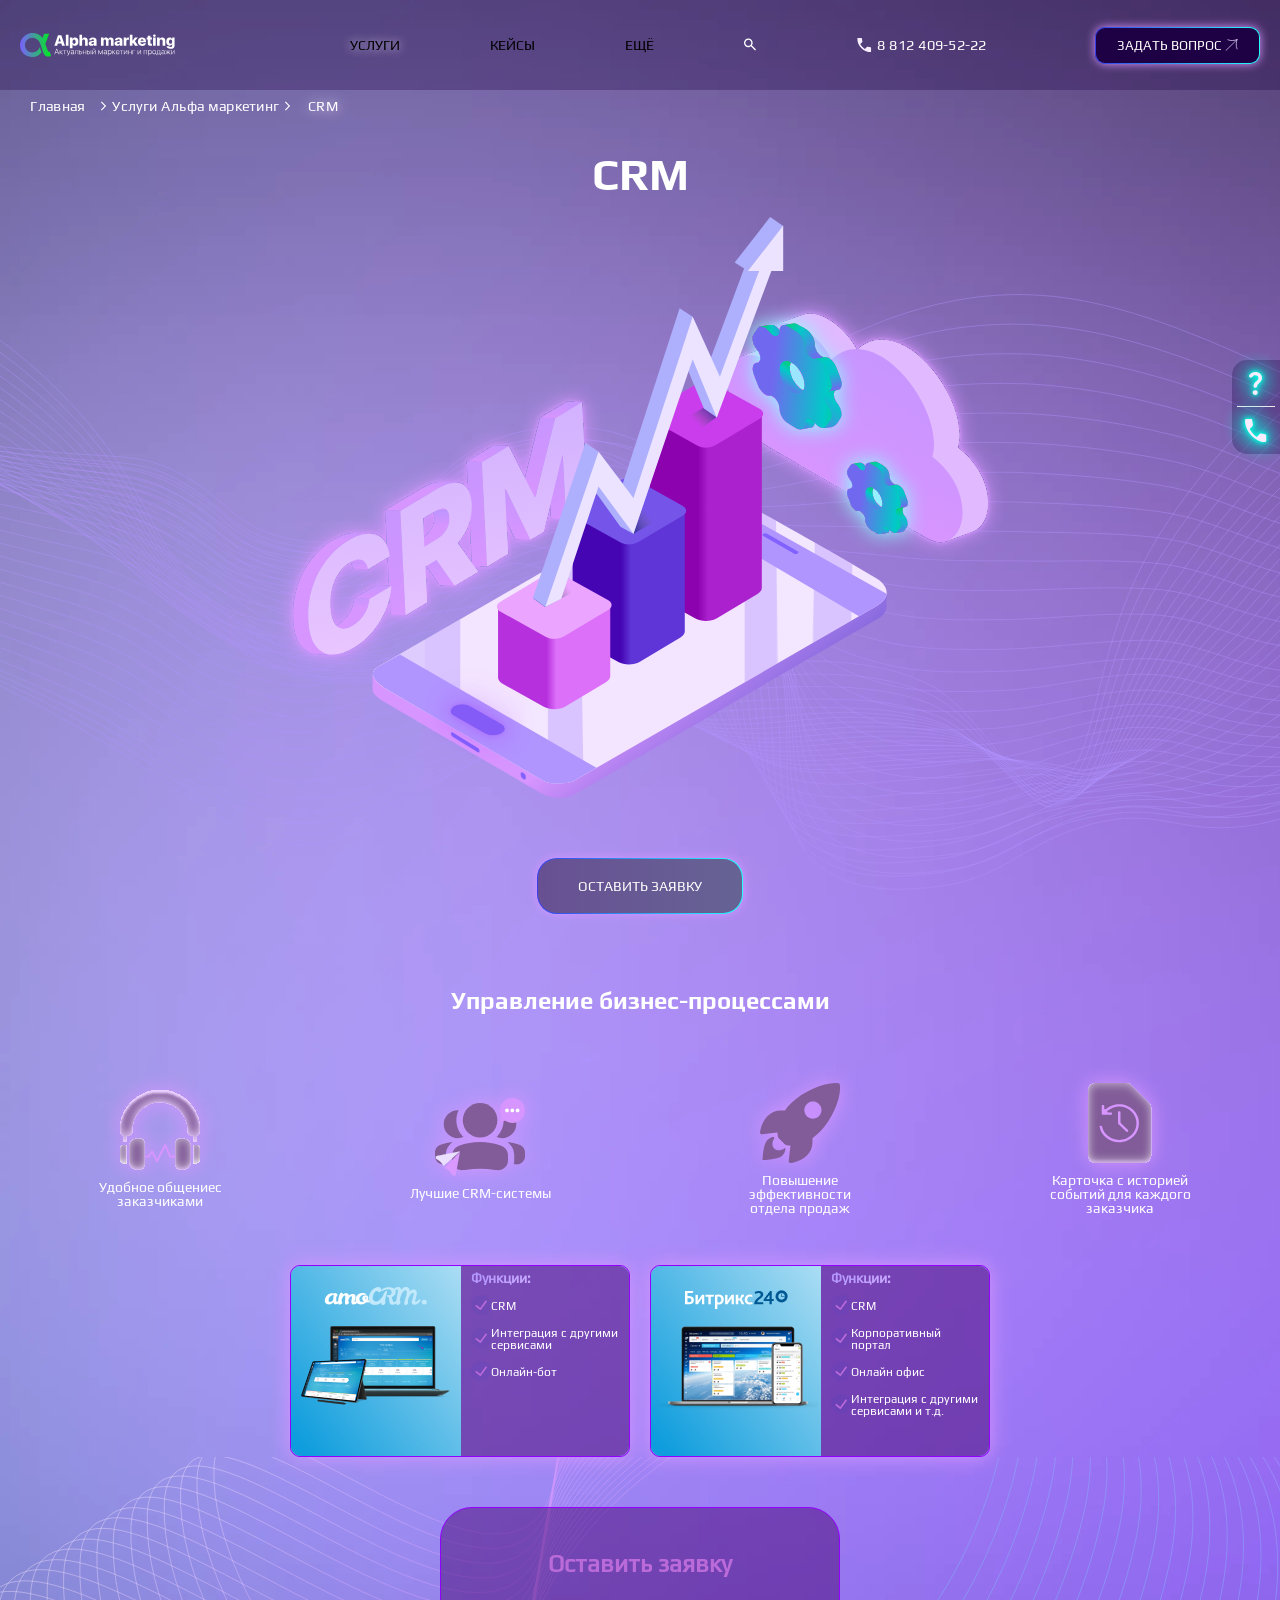
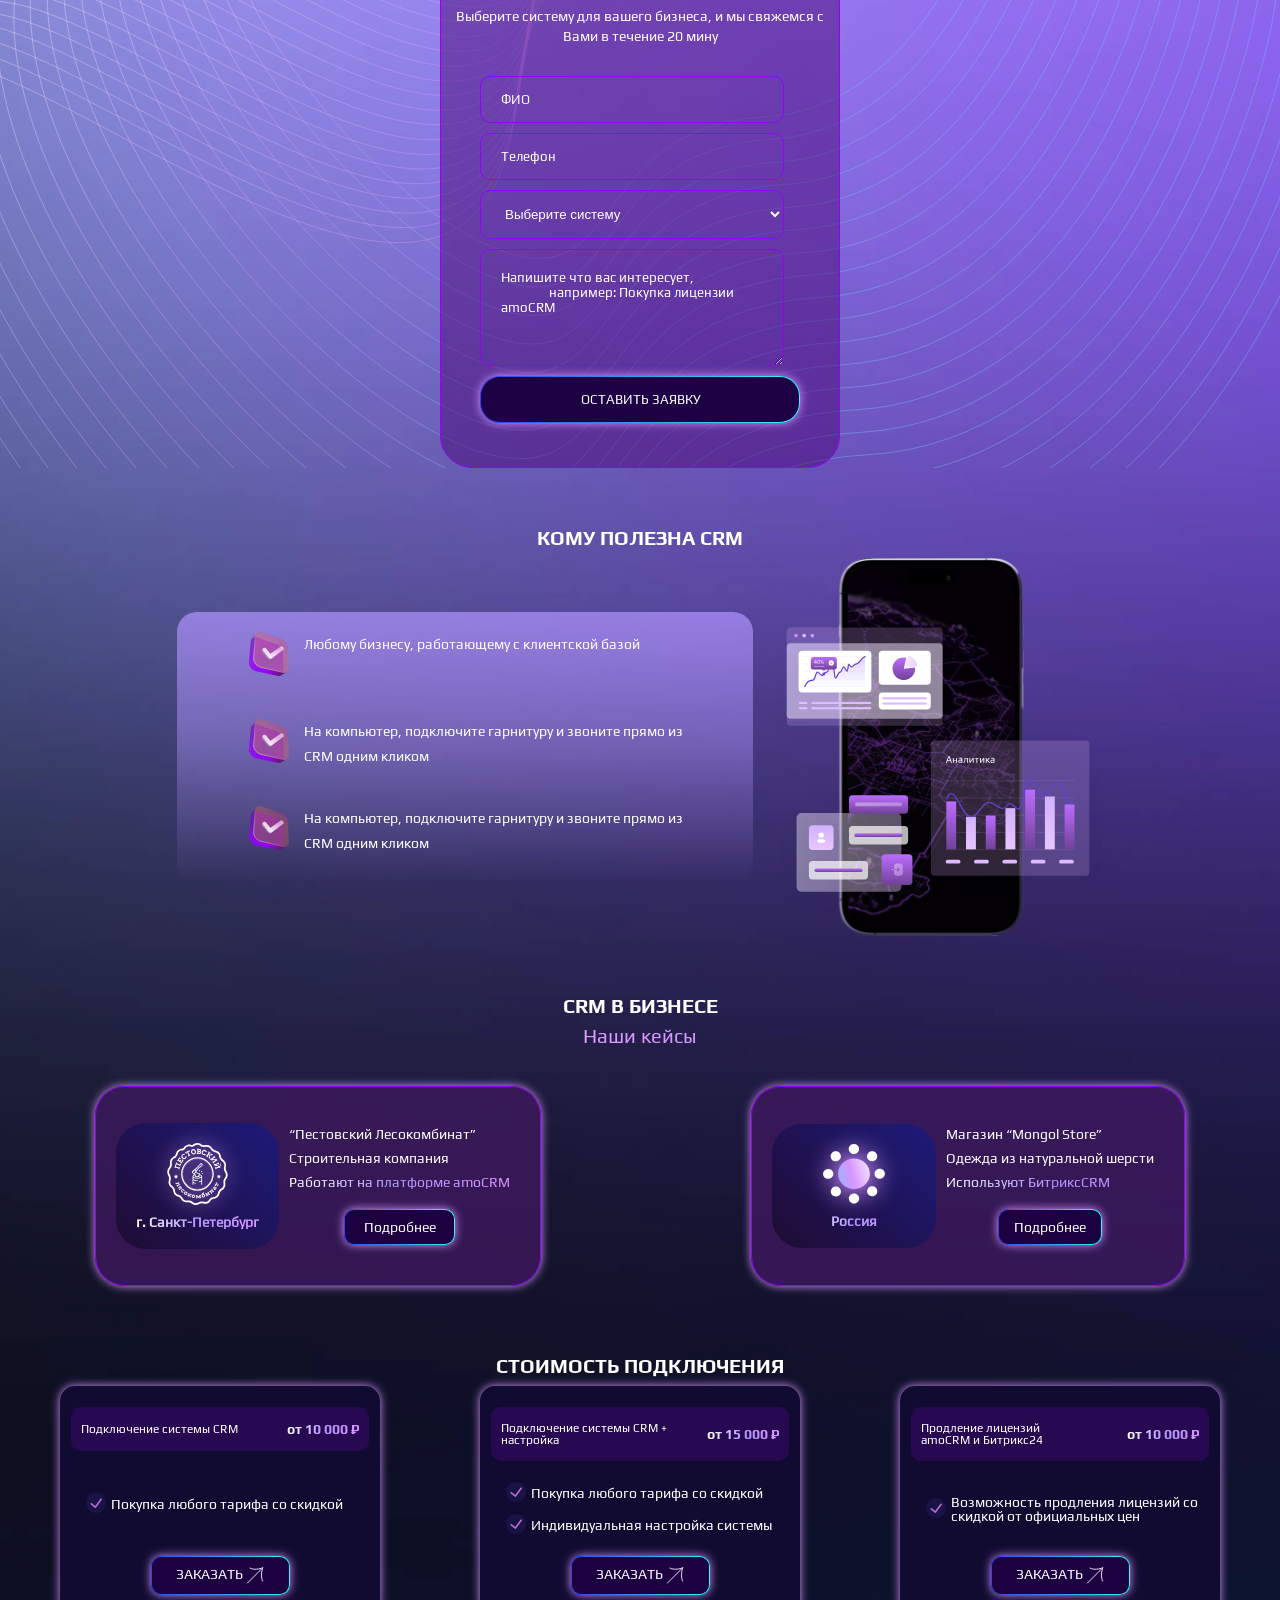
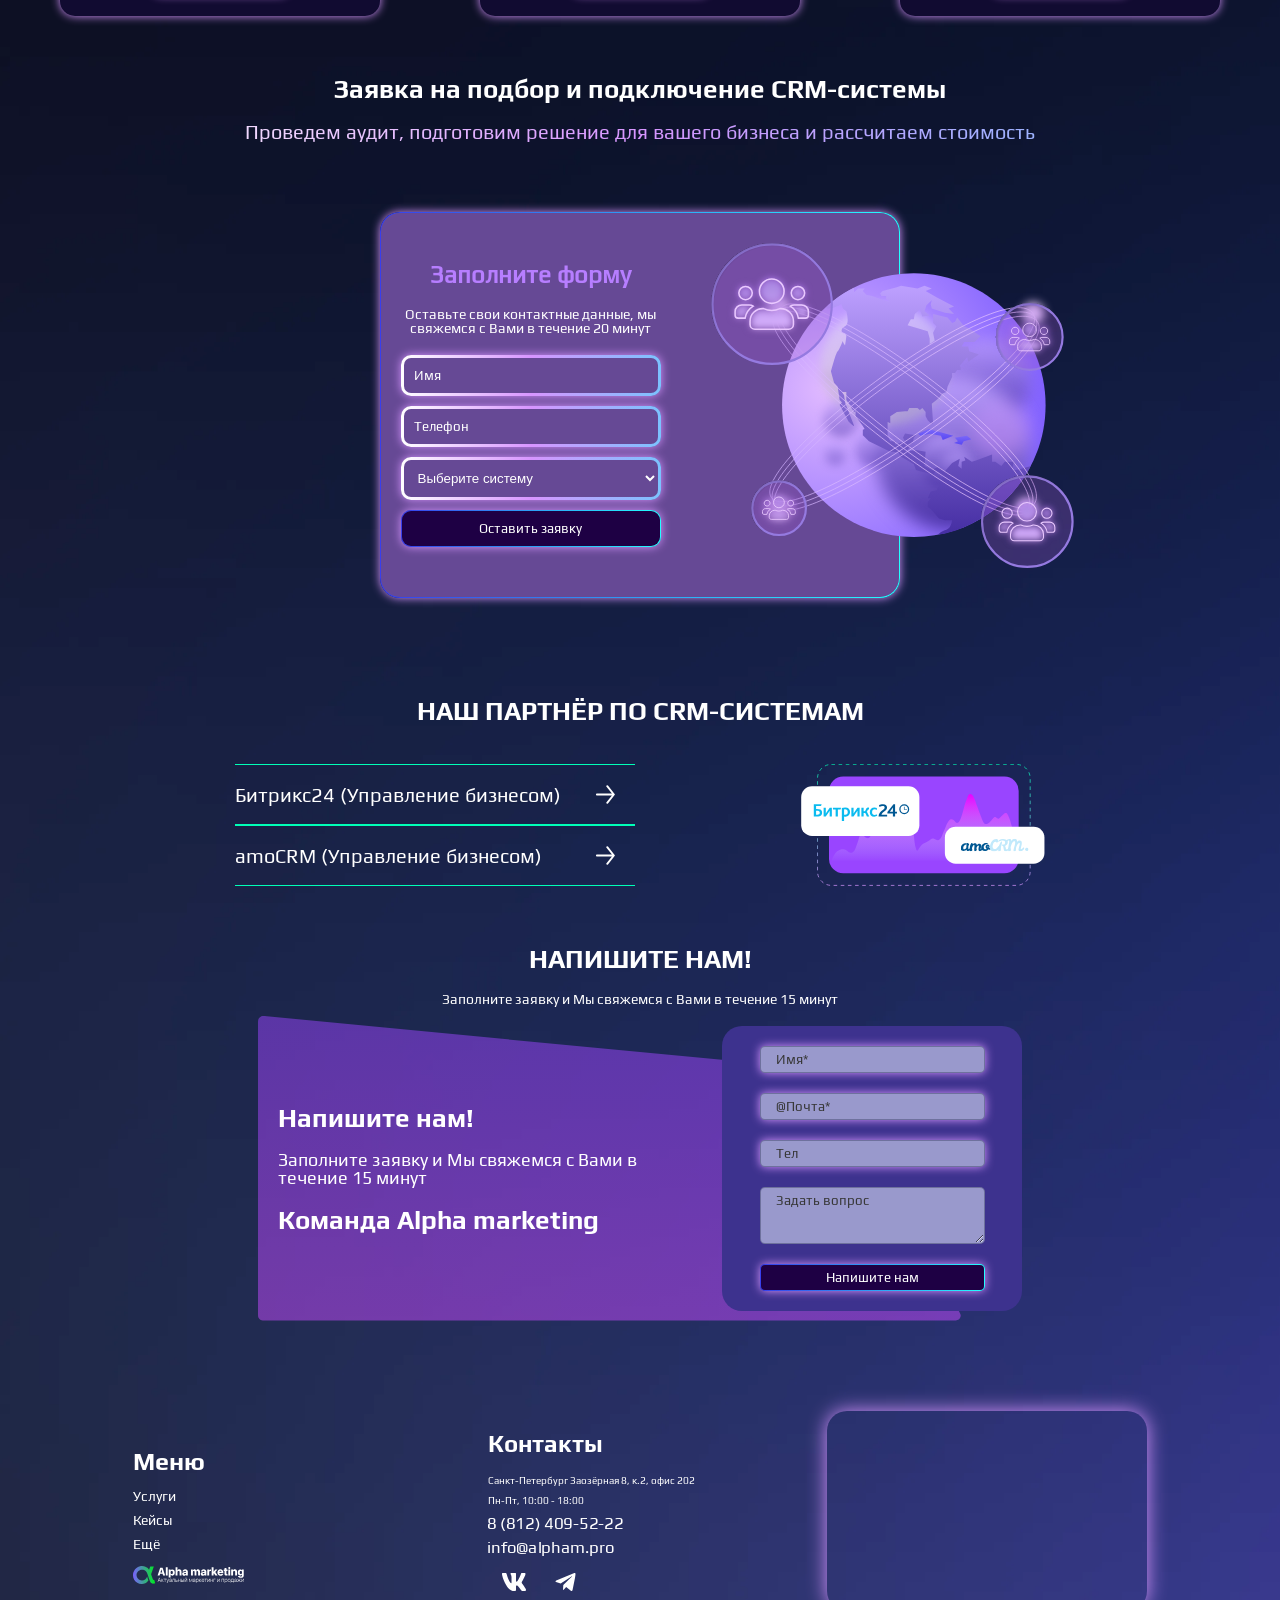
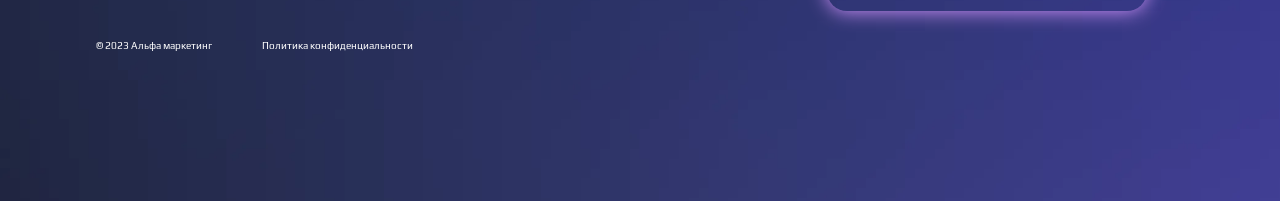
==== commit 7adc93f7: "alpha_marketing pre release front v 3.1.1" ====
--- a/index.html
+++ b/index.html
@@ -21,7 +21,7 @@
         <link rel="stylesheet" href="./assets/css/footer.css">
         <title>Альфа маркетиг Услуги/CRM</title>
     </head>
-    <body>
+    <body lazy>
         <header>
             <!-- Шапка (mobile) -->
             <div class="pagecrm_header-mobile">
@@ -49,71 +49,66 @@
             </div>
             <!-- Шапка (descktop) -->
             <div class="pagecrm_header-desktop">
-                <!-- 
-            <div class="pagecrm_header__row">
-                <div class="pagecrm_header__logo">
+                <div class="pagecrm_header__logo-desktop">
                     <img src="./assets/images/logo.svg" alt="Логотип">
-                </div>
-                <div class="pagecrm_first_geader__contacts___phone">
-                    <a href="tel:88124095222">
-                        <span>8 812 409-52-22</span>
-                    </a>
                 </div>
                 <div class="pagecrm_first_header__menu">
                     <ul>
                         <li>
-                            <span>Услуги</span>
-                        </li>
-                        <li>
-                            <span>Кейсы</span>
-                        </li>
-                        <li>
-                            <span>Ещё</span>
-                        </li>
-                        <li>
-                            <img src alt="Иконка лупы">
+                            <a href="https://alpham.pro/services/" class="active">Услуги</a>
+                        </li>
+                        <li>
+                            <a href="https://alpham.pro/cases/" >Кейсы</a>
+                        </li>
+                        <li>
+                            <a href="https://alpham.pro/other/" >Ещё</a>
+                        </li>
+                        <li>
+                            <a href="" ></a>
+                            <img src="./assets/images/tools/lupa.svg"
+                                alt="Иконка лупы" >
+                            </a>
                         </li>
                     </ul>
                 </div>
                 <div class="pagecrm_first_geader__contacts">
                     <div class="pagecrm_first_geader__contacts___phone">
                         <a href="tel:88124095222">
-                            <img src alt="Иконка телефона">
+                            <img src="./assets/images/tools/phone.svg" alt="Иконка телефона">
                             <span>8 812 409-52-22</span>
                         </a>
                     </div>
                     <div class="pagecrm_first_geader__contacts___question">
                         <button>
-                            Задать вопрос <img src alt="иконка стрелочки">
+                            Задать вопрос <img src="./assets/images/tools/arrow_button.svg" alt="иконка стрелочки">
                         </button>
                     </div>
                 </div>
-                -->
-            </div>
-            <div class="pagecrm_header__row">
-                <div class="pagecrm_header__navigation">
-                    <a href="https://alpham.pro/">Главная</a>
-                    <img src="./assets/images/tools/arrow_right.svg"
-                        alt="Иконка стрелочики">
-                    <a href="https://alpham.pro/services/">Услуги Альфа
-                        маркетинг</a>
-                    <img src="./assets/images/tools/arrow_right.svg"
-                        alt="Иконка стрелочики">
-                    <a href="#" class="active">CRM</a>
-                </div>
             </div>
         </header>
+        <div class="pagecrm_header__row">
+            <div class="pagecrm_header__navigation">
+                <a href="https://alpham.pro/">Главная</a>
+                <img src="./assets/images/tools/arrow_right.svg"
+                    alt="Иконка стрелочики" >
+                <a href="https://alpham.pro/services/">Услуги Альфа
+                    маркетинг</a>
+                <img src="./assets/images/tools/arrow_right.svg"
+                    alt="Иконка стрелочики">
+                <a href="#" class="active">CRM</a>
+            </div>
+        </div>
         <!-- Основной контент -->
         <main>
             <!-- Начальная страница -->
             <div class="pagecrm_first-page__tools">
                 <button class="question">
                     <img src="./assets/images/tools/question.svg"
-                        alt="Знак вопроса">
+                        alt="Знак вопроса" loading="lazy">
                 </button>
                 <button>
                     <img src="./assets/images/tools/phone.svg"
-                        alt="Телефон">
+                        alt="Телефон" loading="lazy">
                 </button>
             </div>
             <div class="pagecrm_first-page">
@@ -121,7 +116,7 @@
                 <div class="pagecrm_first-page_container">
                     <div class="pagecrm_first-page__image">
                         <img src="./assets/images/first_image.svg"
-                            alt="Начальное изображение">
+                            alt="Начальное изображение" loading="lazy">
                     </div>
                     <div class="pagecrm_first-page__button">
                         <div class="pagecrm_main-button">
@@ -138,22 +133,22 @@
                 <div class="pagecrm_bissness_controll-proccess">
                     <div class="pagecrm_bissness_controll-proccess__item">
                         <img src="./assets/images/processes/headphones.svg"
-                            alt="=Изображение наушников">
+                            alt="=Изображение наушников" loading="lazy">
                         <span>Удобное общениес заказчиками</span>
                     </div>
                     <div class="pagecrm_bissness_controll-proccess__item">
                         <img src="./assets/images/processes/users.svg"
-                            alt="Изображение пользователей">
+                            alt="Изображение пользователей" loading="lazy">
                         <span>Лучшие CRM-системы</span>
                     </div>
                     <div class="pagecrm_bissness_controll-proccess__item">
                         <img src="./assets/images/processes/roket.svg"
-                            alt="Изображение ракеты">
+                            alt="Изображение ракеты" loading="lazy">
                         <span>Повышение эффективности отдела продаж</span>
                     </div>
                     <div class="pagecrm_bissness_controll-proccess__item">
                         <img src="./assets/images/processes/card.svg"
-                            alt="Изображение карточки">
+                            alt="Изображение карточки" loading="lazy">
                         <span>Карточка с историей событий для каждого
                             заказчика</span>
                     </div>
@@ -164,7 +159,7 @@
                 <div class="pagecrm_our_crms-container_item">
                     <div class="pagecrm_our_crms-container_item-image">
                         <img src="./assets/images/CRM/amo.png"
-                            alt="Изображение Armo">
+                            alt="Изображение Armo" loading="lazy">
                     </div>
                     <div class="pagecrm_our_crms-container_item-text">
                         <h4>Функции:</h4>
@@ -178,7 +173,7 @@
                 <div class="pagecrm_our_crms-container_item">
                     <div class="pagecrm_our_crms-container_item-image">
                         <img src="./assets/images/CRM/bitrix24.png"
-                            alt="Изображение Bitrix24">
+                            alt="Изображение Bitrix24" loading="lazy">
                     </div>
                     <div class="pagecrm_our_crms-container_item-text">
                         <h4>Функции:</h4>
@@ -251,7 +246,7 @@
                         CRM одним кликом</li>
                 </ul>
                 <img src="./assets/images/bg_phone.svg"
-                    alt="Изображение телефона">
+                    alt="Изображение телефона" loading="lazy">
             </div>
         </div>
         <!-- Кейсы -->
@@ -262,7 +257,7 @@
                 <div class="pagecrm_case-containtainer__item">
                     <div class="pagecrm_case-containtainer__item___image">
                         <img src="./assets/images/cases/forest_factory.svg"
-                            alt="Изображение кейса">
+                            alt="Изображение кейса" loading="lazy">
                         <span>г. Санкт-Петербург</span>
                     </div>
                     <div class="pagecrm_case-containtainer__item___text">
@@ -277,7 +272,7 @@
                 <div class="pagecrm_case-containtainer__item">
                     <div class="pagecrm_case-containtainer__item___image">
                         <img src="./assets/images/cases/circules.svg"
-                            alt="Изображение кейса">
+                            alt="Изображение кейса" loading="lazy">
                         <span>Россия</span>
                     </div>
                     <div class="pagecrm_case-containtainer__item___text">
@@ -307,7 +302,7 @@
                             <span>ЗАКАЗАТЬ</span>
                             <img
                                 src="./assets/images/tools/arrow_button.svg"
-                                alt="Иконка стрелки для кнопки">
+                                alt="Иконка стрелки для кнопки" >
                         </div>
                     </div>
                 </div>
@@ -343,7 +338,7 @@
                             <span>ЗАКАЗАТЬ</span>
                             <img
                                 src="./assets/images/tools/arrow_button.svg"
-                                alt="Иконка стрелки для кнопки">
+                                alt="Иконка стрелки для кнопки" >
                         </div>
                     </div>
                 </div>
@@ -394,7 +389,7 @@
                                 value="Оставить заявку">
                         </form>
                         <img src="./assets/images/bg_globus.svg"
-                            alt="Изображения глобуса">
+                            alt="Изображения глобуса" loading="lazy">
                     </div>
                 </div>
             </div>
@@ -409,14 +404,14 @@
                             class="pagecrm_our-parthners-container_item">
                             <span>Битрикс24 (Управление бизнесом)</span>
                             <img src="./assets/images/tools/arrow_next.svg"
-                                alt="Иконка стрелки">
+                                alt="Иконка стрелки" >
                         </div>
                         <div
                             class="pagecrm_our-parthners-container_item">
                             <span>amoCRM (Управление бизнесом)</span>
                             <img
                                 src="./assets/images/tools/arrow_next.svg"
-                                alt="Иконка стрелки">
+                                alt="Иконка стрелки" >
                         </div>
                     </div>
                 </div>
@@ -429,7 +424,7 @@
                 <div class="pagecrm_form-connection-container_form">
                     <!-- 
     background: url("../images/bg_form.svg")0% 100% / 100% auto no-repeat; -->
-                    <img src="./assets/images/bg_form.svg" alt="Фон">
+                    <img src="./assets/images/bg_form.svg" alt="Фон" loading="lazy">
                     <form action>
                         <input type="text" placeholder="Имя*">
                         <input type="text" placeholder="@Почта*">
@@ -447,7 +442,7 @@
                         <div
                             class="pagecrm_form-connection-container_desctop_form_bg__text">
                             <img src="./assets/images/bg_desktop_form.svg"
-                                alt="Фон">
+                                alt="Фон" loading="lazy">
                             <h2>Напишите нам!</h2>
                             <span>Заполните заявку и Мы свяжемся с Вами в
                                 течение 15 минут</span>
@@ -488,11 +483,11 @@
             <img src="./assets/images/logo.svg" alt="Логотип">
             <div class="pagecrm_footer-contacts">
                 <a href="https://vk.com/alpha_marketing_alpham_pro">
-                    <img src="./assets/images/tools/vk.svg" alt="Иконка VK">
+                    <img src="./assets/images/tools/vk.svg" alt="Иконка VK" >
                 </a>
                 <a href="https://t.me/alpham_pro">
                     <img src="./assets/images/tools/telegram.svg"
-                        alt="Иконка Telegram">
+                        alt="Иконка Telegram" >
                 </a>
             </div>
             <span>© 2023 Альфа маркетинг</span>
@@ -506,16 +501,16 @@
                     <h2>Меню</h2>
                     <ul>
                         <li>
-                            <a href="#">Услуги</a>
-                        </li>
-                        <li>
-                            <a href="#">Кейсы</a>
-                        </li>
-                        <li>
-                            <a href="#">Ещё</a>
+                            <a href="https://alpham.pro/services/">Услуги</a>
+                        </li>
+                        <li>
+                            <a href="https://alpham.pro/cases/">Кейсы</a>
+                        </li>
+                        <li>
+                            <a href="https://alpham.pro/other/">Ещё</a>
                         </li>
                     </ul>
-                    <img src="./assets/images/logo.svg" alt="Логотип">
+                    <a href="#"><img src="./assets/images/logo.svg" alt="Логотип" ></a>
                 </div>
                 <div class="pagecrm_contacts">
                     <div class="pagecrm_contacts_text">
@@ -530,12 +525,12 @@
                             <a
                                 href="https://vk.com/alpha_marketing_alpham_pro">
                                 <img src="./assets/images/tools/vk.svg"
-                                    alt="Иконка VK">
+                                    alt="Иконка VK" loading="lazy">
                             </a>
                             <a href="https://t.me/alpham_pro">
                                 <img
                                     src="./assets/images/tools/telegram.svg"
-                                    alt="Иконка Telegram">
+                                    alt="Иконка Telegram" loading="lazy">
                             </a>
                         </div>
                     </div>
--- a/assets/css/style.css
+++ b/assets/css/style.css
@@ -3,6 +3,7 @@
     background: url("../images/background_mobile.webp") 0% 0% / 200% auto;
     min-width: 320px;
     z-index: 1;
+    /* background-image:lazy; */
 }
 
 @media screen and (min-width:990px) {
@@ -116,4 +117,8 @@
 
 form {
     max-width: 320px;
+}
+
+.active {
+    text-shadow: 0px 0px 10px #E9DEFF;
 }
--- a/assets/css/header.css
+++ b/assets/css/header.css
@@ -10,7 +10,6 @@
 
 .pagecrm_header-mobile {
     display: block;
-    /* border: 1px solid black; */
     padding: 20px;
 }
 
@@ -114,15 +113,93 @@
     display: none;
 }
 
+.pagecrm_footer-desktop__contacts-container__menu img:hover{
+    cursor: pointer;
+}
+
 @media screen and (min-width:990px) {
+    header {
+        background: #1d01414d;
+    }
+
     .pagecrm_header-desktop {
-        display: block;
-        border: 1px solid rgb(151, 21, 21);
-        padding: 20px;
+        display: flex;
+        justify-content: space-between;
+        align-items: center;
+        padding: 10px;
+    }
+
+    .pagecrm_header__logo-desktop img {
+        width: 70%;
     }
 
     .pagecrm_header-mobile {
         display: none;
+    }
+
+    .pagecrm_first_header__menu {
+        width: 40%;
+        text-transform: uppercase;
+    }
+
+    .pagecrm_first_header__menu a:visited {
+        color: #FFF;
+    }
+
+    .pagecrm_first_header__menu ul {
+        display: flex;
+        justify-content: space-around;
+        align-items: center;
+    }
+
+    .pagecrm_first_geader__contacts {
+        display: flex;
+        justify-content: space-between;
+        align-items: center;
+        flex-wrap: wrap;
+        width: 32%;
+        height: 50px;
+        gap: 0px 10px;
+    }
+
+    .pagecrm_first_geader__contacts img {
+        width: 10%;
+    }
+
+    .pagecrm_first_geader__contacts___phone a {
+        font-family: "PlayRegular";
+        display: flex;
+        justify-content: center;
+        align-items: center;
+        gap: 5px;
+        color: #FFF;
+        font-size: 12px;
+    }
+
+    .pagecrm_first_geader__contacts___question button {
+        display: flex;
+        justify-content: space-around;
+        align-items: center;
+        font-style: normal;
+        border: 1px solid transparent !important;
+        background: linear-gradient(#1E0044, #1E0044) padding-box, linear-gradient(to right, #383fec, #23ffff) border-box !important;
+        box-shadow: 0px 0px 10px #D795FF !important;
+        backdrop-filter: blur(50px) !important;
+        border-radius: 10px;
+        padding: 10px 20px;
+        color: #FFF;
+        text-transform: uppercase;
+        transition: 1s all;
+    }
+
+
+    .pagecrm_first_geader__contacts___question button:hover {
+        cursor: pointer;
+        filter: drop-shadow(0px 0px 3.6176px #00FFE1) drop-shadow(0px 0px 5.0336px #00FFE1) drop-shadow(0px 0px 1.5168px #00FFE1);
+    }
+
+    .pagecrm_first_geader__contacts___question button:active {
+        transform: scale(1.1);
     }
 }
 
--- a/assets/css/main.css
+++ b/assets/css/main.css
@@ -78,4 +78,10 @@
 
 .pagecrm_first-page__button a:visited {
     color: #FFF;
+}
+
+@media screen and (min-width:990px) {
+    .pagecrm_main-button {
+        padding: 20px 40px;
+    }    
 }
--- a/assets/css/form_link.css
+++ b/assets/css/form_link.css
@@ -43,7 +43,7 @@
     justify-content: center;
     text-align: center;
     gap: 10px;
-    /* max-width: 300px; */
+    max-width: 300px;
 }
 
 .pagecrm_form-link form h4 {
@@ -138,7 +138,7 @@
         justify-content: space-between;
         align-items: center;
         gap: 30px;
-        width: 90%;
+        width: 70%;
         border: 1px solid black;
         border: 1px solid transparent;
         background: linear-gradient(#664995, #664995) padding-box, linear-gradient(to right, #383fec, #23ffff) border-box;
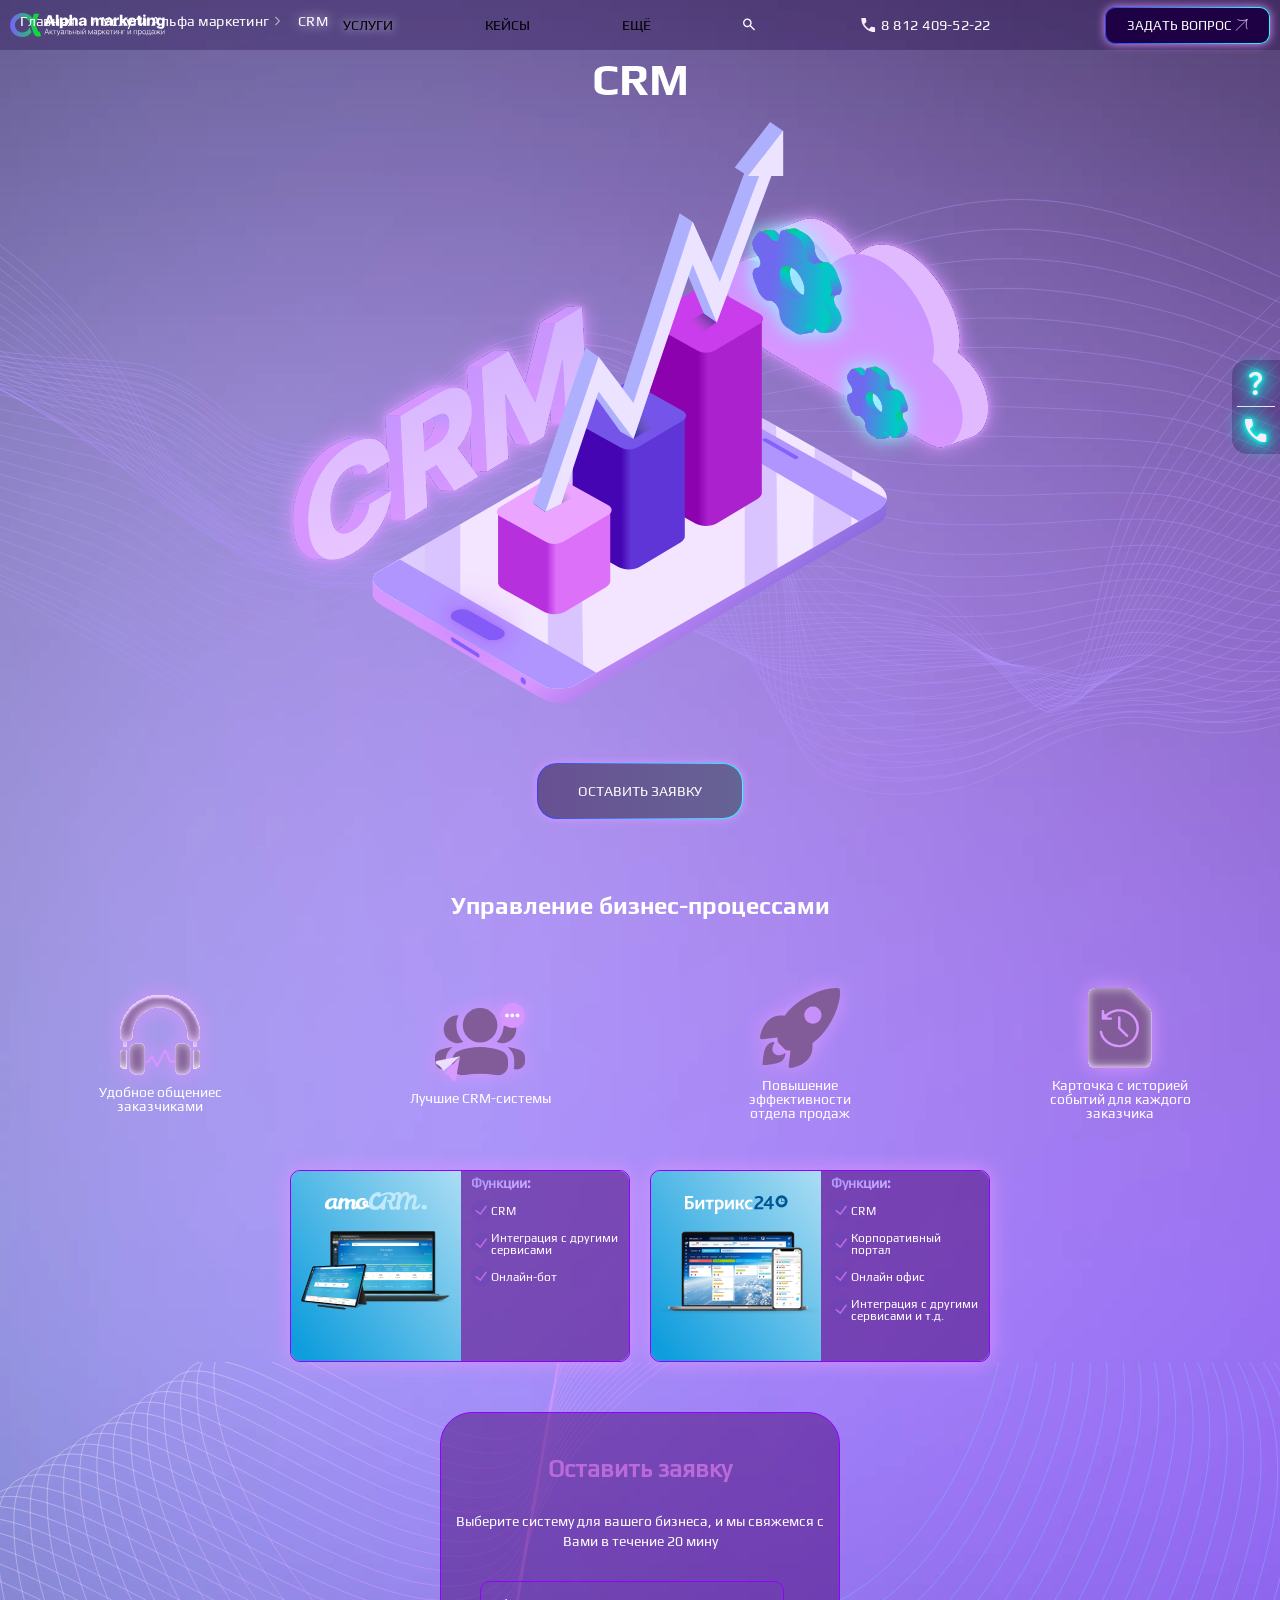
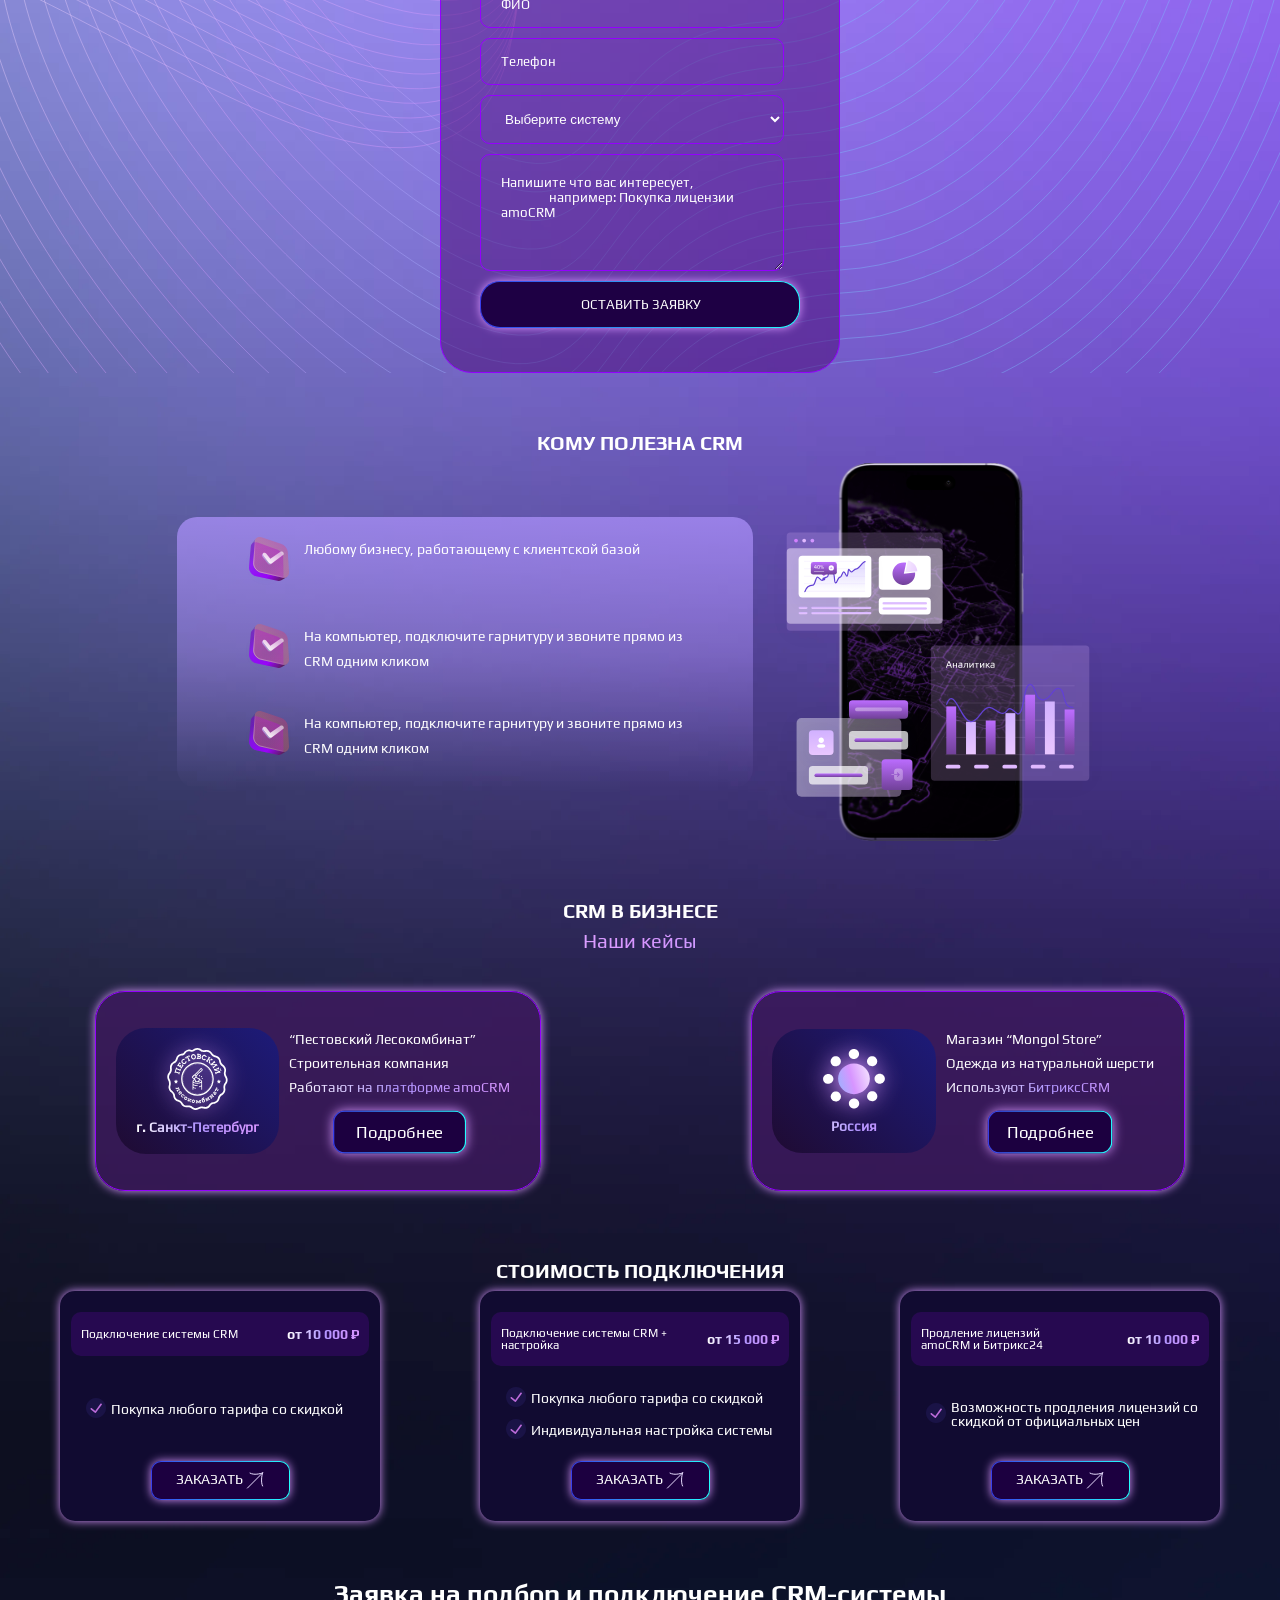
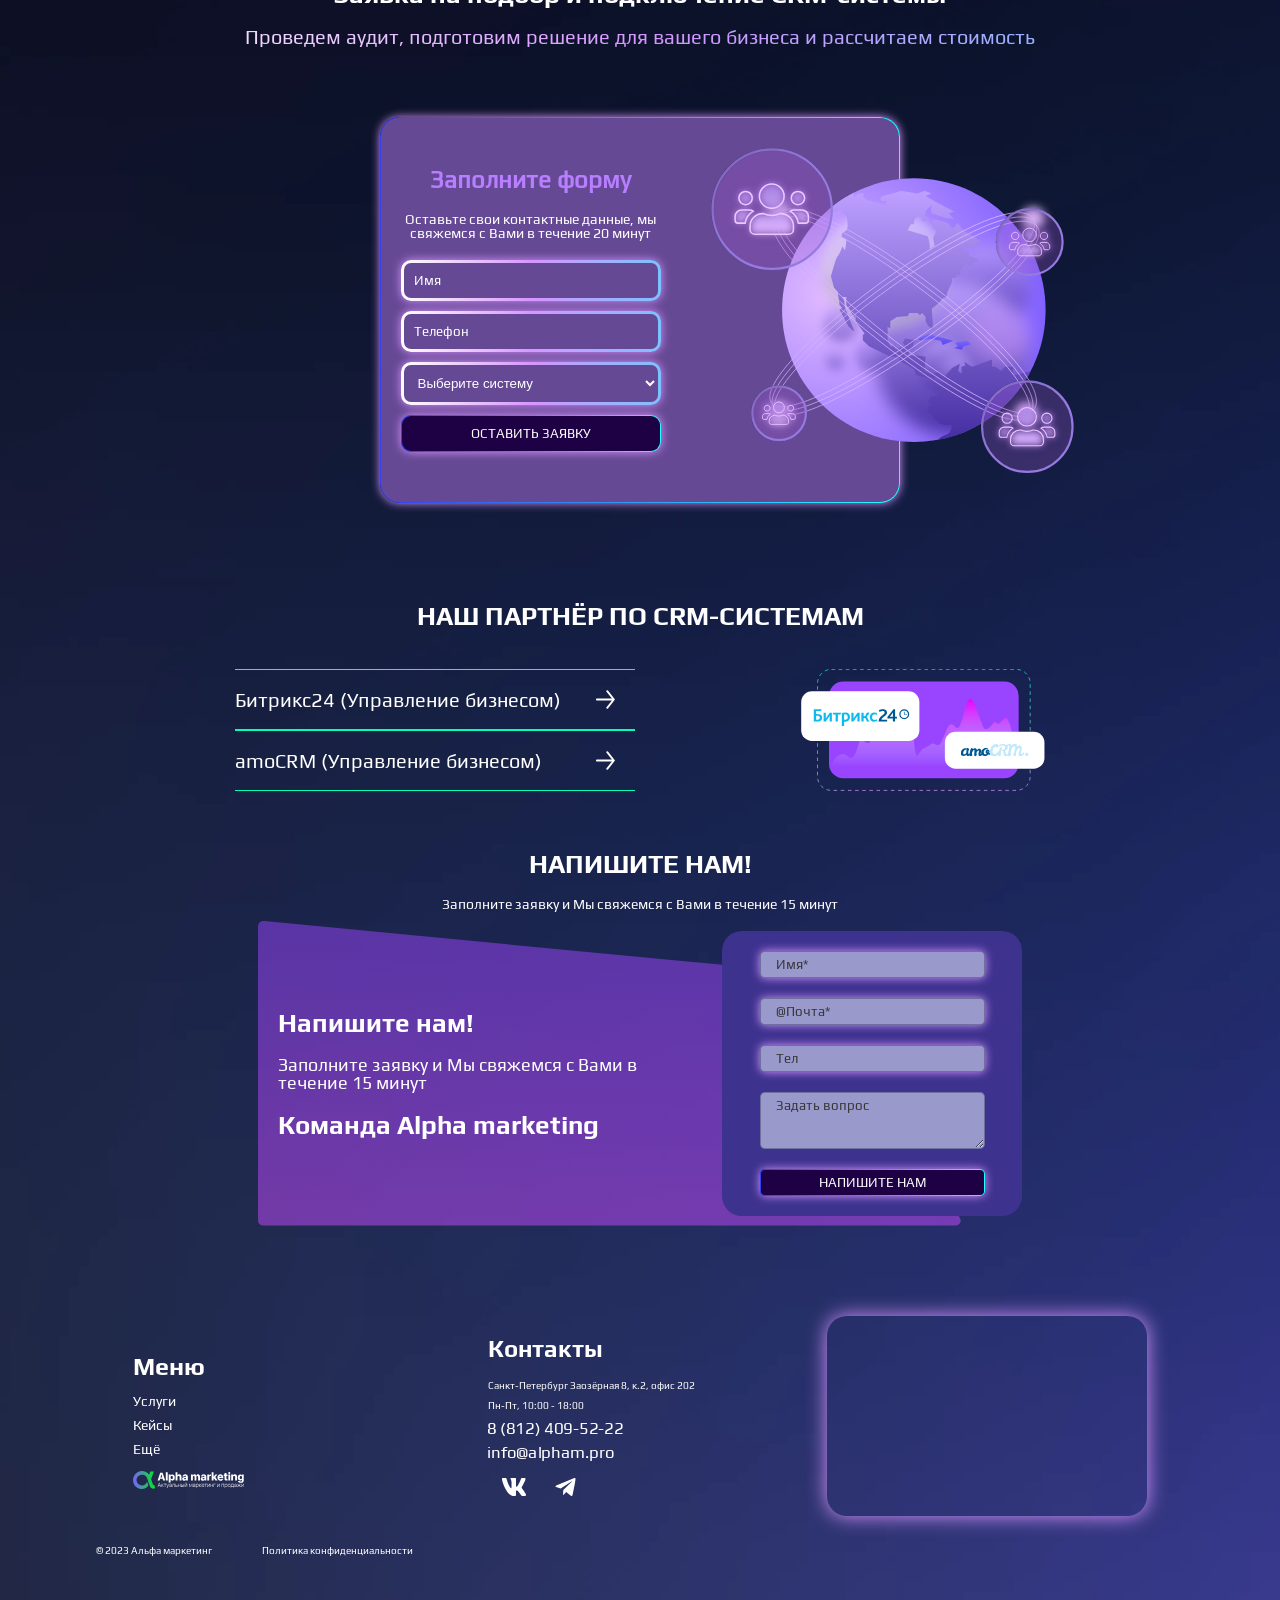
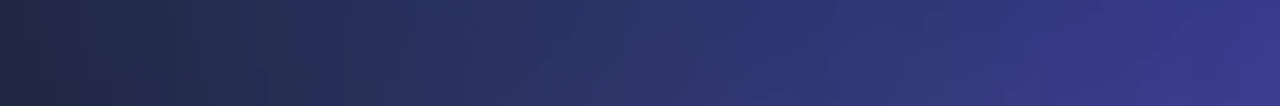
==== commit de741c24: "alpha_marketing releasse v 5.1.1" ====
--- a/index.html
+++ b/index.html
@@ -19,6 +19,7 @@
         <link rel="stylesheet" href="./assets/css/form_connect.css">
         <link rel="stylesheet" href="./assets/css/contacts.css">
         <link rel="stylesheet" href="./assets/css/footer.css">
+        <link rel="stylesheet" href="./assets/css/modal-window.css">
         <title>Альфа маркетиг Услуги/CRM</title>
     </head>
     <body lazy>
@@ -196,7 +197,7 @@
                     Вами в
                     течение 20 мину
                 </span>
-                <form action="#">
+                <form action="#" id="formConsultation">
                     <input type="text" class="input-field"
                         placeholder="ФИО">
                     <input type="text" class="input-field"
@@ -265,7 +266,7 @@
                         <span>Строительная компания</span>
                         <p>Работают на платформе amoCRM</p>
                         <div
-                            class="more-button"><span>Подробнее</span>
+                            class="more-button"><a href="https://alpham.pro/other/partners/">Подробнее</a>
                         </div>
                     </div>
                 </div>
@@ -280,7 +281,8 @@
                         <span>Одежда из натуральной шерсти</span>
                         <p>Используют БитриксCRM</p>
                         <div
-                            class="more-button"><span>Подробнее</span></div>
+                            class="more-button"><a href="https://alpham.pro/other/partners/">Подробнее</a>
+                        </div>
                     </div>
                 </div>
             </div>
@@ -351,18 +353,18 @@
                 рассчитаем стоимость </h3>
             <div class="pagecrm_form-link_form__container">
                 <div class="pagecrm_form-link_form">
-                    <form action>
+                    <form action id="linkForm">
                         <h4>Заполните форму</h4>
                         <span>Оставьте свои контактные данные, мы свяжемся с
                             Вами в
                             течение 20 минут</span>
                         <input type="text" placeholder="Имя">
-                        <input type="text" placeholder="Телефон">
+                        <input type="number" placeholder="Телефон">
                         <select name id>
                             <option value="Nan" disabled selected>Выберите
                                 систему</option>
-                            <option value>Подключить</option>
-                            <option value>Отключить</option>
+                            <option value="Подключить">Подключить</option>
+                            <option value="Отключить">Отключить</option>
                         </select>
                         <input type="submit" class="submit-button"
                             value="Оставить заявку">
@@ -370,20 +372,20 @@
                 </div>
                 <div class="pagecrm_form-link_desctop_form__container">
                     <div class="pagecrm_form-link_desctop_form">
-                        <form action>
+                        <form action id="linkFormDesktop">
                             <h4>Заполните форму</h4>
                             <span>Оставьте свои контактные данные, мы
                                 свяжемся с
                                 Вами в
                                 течение 20 минут</span>
                             <input type="text" placeholder="Имя">
-                            <input type="text" placeholder="Телефон">
+                            <input type="phone" placeholder="Телефон">
                             <select name id>
                                 <option value="Nan" disabled
                                     selected>Выберите
                                     систему</option>
-                                <option value>Подключить</option>
-                                <option value>Отключить</option>
+                                <option value="Подключить">Подключить</option>
+                                <option value="Отключить">Отключить</option>
                             </select>
                             <input type="submit" class="submit-button"
                                 value="Оставить заявку">
@@ -400,19 +402,23 @@
                     <img src="./assets/images/parthners.svg"
                         alt="Изображения партнёров">
                     <div class="pagecrm_our-parthners-container_items">
-                        <div
+                        <a href="https://alpham.pro/other/partners/">
+                            <div
                             class="pagecrm_our-parthners-container_item">
                             <span>Битрикс24 (Управление бизнесом)</span>
                             <img src="./assets/images/tools/arrow_next.svg"
-                                alt="Иконка стрелки" >
-                        </div>
-                        <div
+                                alt="Иконка стрелки" >           
+                            </div>                     
+                        </a>
+                        <a href="https://alpham.pro/other/partners/">
+                            <div
                             class="pagecrm_our-parthners-container_item">
                             <span>amoCRM (Управление бизнесом)</span>
                             <img
                                 src="./assets/images/tools/arrow_next.svg"
-                                alt="Иконка стрелки" >
-                        </div>
+                                alt="Иконка стрелки" >                      
+                            </div>
+                        </a>
                     </div>
                 </div>
             </div>
@@ -422,13 +428,11 @@
                 <h4>Заполните заявку и Мы свяжемся с Вами в течение 15
                     минут</h4>
                 <div class="pagecrm_form-connection-container_form">
-                    <!-- 
-    background: url("../images/bg_form.svg")0% 100% / 100% auto no-repeat; -->
                     <img src="./assets/images/bg_form.svg" alt="Фон" loading="lazy">
-                    <form action>
-                        <input type="text" placeholder="Имя*">
-                        <input type="text" placeholder="@Почта*">
-                        <input type="text" placeholder="Тел">
+                    <form action id="connectionForm">
+                        <input type="text" placeholder="Имя*" id="connectionFormName">
+                        <input type="email" placeholder="@Почта*" id="connectionFormEmail">
+                        <input type="number" placeholder="Тел" id="connectionFormPhone">
                         <textarea name="form_connection_message"
                             id="formConnectionMessage" cols="1"
                             rows="3" placeholder="Задать вопрос"></textarea>
@@ -448,12 +452,12 @@
                                 течение 15 минут</span>
                             <h2>Команда Alpha marketing</h2>
                         </div>
-                        <form action>
-                            <input type="text" placeholder="Имя*">
-                            <input type="text" placeholder="@Почта*">
-                            <input type="text" placeholder="Тел">
+                        <form action  id="connectionFormDesctop">
+                            <input type="text" placeholder="Имя*" id="connectionFormDesktopName">
+                            <input type="email" placeholder="@Почта*" id="connectionFormDesktopNameEmail">
+                            <input type="nimber" placeholder="Тел" id="connectionFormDesktopPhone">
                             <textarea name="form_connection_message"
-                                id="formConnectionMessage" cols="1"
+                                id="formConnectionDesktopMessage" cols="1"
                                 rows="3"
                                 placeholder="Задать вопрос"></textarea>
                             <input type="submit" class="submit-button"
@@ -549,6 +553,33 @@
                 <span>Политика конфиденциальности</span>
             </div>
         </footer>
+        
+        <div class="pagecrm_modal-window_form_connect pagecrm_modal-form" id="priceForm">
+                <form action="" id="modalFormConnaction">
+                    <h2>Форма для заполнения</h2>
+                    <span>
+                        Оставьте свои контактные данные, и мы свяжемся с Вами в течение 20 минут
+                    </span>
+                    <input type="text" placeholder="Имя*">
+                    <input type="text" placeholder="@Почта*">
+                    <input type="submit" class="submit-button" value="Отправить заявку">
+                </form>
+        </div>
+        <div class="pagecrm_modal-window_notification pagecrm_modal-form">
+            <div class="pagecrm_modal-window_form" id="messageSuccessfull">
+                <form action="">
+                    <div class="pagecrm_modal-window_form_images">
+                        <img src="./assets/images/tools/mark_sucsessfull.svg" alt="Иконка галочки">
+                        <div class="pagecrm_modal-window_form_images_cross">                          
+                            <img src="./assets/images/tools/cross.svg" alt="Иконка крестика" class="cross">  
+                        </div>
+                    </div>
+                    <h2>Ваша заявка успешно отправлена!</h2>
+                </form>
+            </div>
+        </div>
+        <script src="assets/js/jquery-3.7.1.min.js"></script>
+        <script src="./assets/js/jQueryExemple.js"></script>
         <script src="./assets/js/script.js"></script>
     </body>
 </html>
--- a/assets/css/style.css
+++ b/assets/css/style.css
@@ -1,9 +1,9 @@
 body {
+    position: relative;
     font-family: "PlayRegular";
     background: url("../images/background_mobile.webp") 0% 0% / 200% auto;
     min-width: 320px;
     z-index: 1;
-    /* background-image:lazy; */
 }
 
 @media screen and (min-width:990px) {
@@ -85,6 +85,7 @@
     box-shadow: 0px 0px 10px #D795FF !important;
     backdrop-filter: blur(50px) !important;
     border-radius: 20px;
+    text-transform: uppercase;
     color: #FFF;
     transition: 1s all;
 }
--- a/assets/css/header.css
+++ b/assets/css/header.css
@@ -1,6 +1,6 @@
 header {
     font-family: "PlayRegular";
-    padding: 10px;
+    /* padding: 10px; */
     color: #FFF;
 }
 
@@ -41,7 +41,7 @@
     justify-content: space-between;
     align-items: center;
     flex-wrap: wrap;
-    padding: 10px;
+    padding-top: 80px;
 }
 
 .header-mobile {
@@ -113,20 +113,19 @@
     display: none;
 }
 
-.pagecrm_footer-desktop__contacts-container__menu img:hover{
+.pagecrm_footer-desktop__contacts-container__menu img:hover {
     cursor: pointer;
 }
 
 @media screen and (min-width:990px) {
-    header {
+    .pagecrm_header-desktop {
+        position: fixed;
+        width: 100%;
+        display: flex;
+        justify-content: space-between;
+        align-items: center;
+        padding: 10px;
         background: #1d01414d;
-    }
-
-    .pagecrm_header-desktop {
-        display: flex;
-        justify-content: space-between;
-        align-items: center;
-        padding: 10px;
     }
 
     .pagecrm_header__logo-desktop img {
--- a/assets/css/main.css
+++ b/assets/css/main.css
@@ -83,5 +83,5 @@
 @media screen and (min-width:990px) {
     .pagecrm_main-button {
         padding: 20px 40px;
-    }    
+    }
 }
--- a/assets/css/case.css
+++ b/assets/css/case.css
@@ -87,15 +87,20 @@
     padding: 10px 0px 0px;
 }
 
-.more-button span {
+.more-button a {
     width: 50%;
     text-align: center;
     padding: 10px;
     border-radius: 10px;
     border: 1px solid transparent;
+    color: #FFF;
     background: linear-gradient(#1c0040, #1c0040) padding-box, linear-gradient(to right, #383fec, #23ffff) border-box;
     box-shadow: 0px 0px 10px #D795FF;
     transition: .5s all;
+}
+
+.more-button a:visited{
+    color: #FFF;
 }
 
 .more-button :hover {
--- a/assets/css/modal-window.css
+++ b/assets/css/modal-window.css
@@ -0,0 +1,82 @@
+.pagecrm_modal-window_notification {
+    display: none;
+    position: fixed;
+    top: 0;
+    left: 0;
+    background: #0000004d;
+    width: 100%;
+    height: 100%;
+    z-index: 5;
+}
+
+.pagecrm_modal-window_form_connect {
+    display: none;
+    position: fixed;
+    top: 0;
+    left: 0;
+    background: #0000004d;
+    width: 100%;
+    height: 100%;
+    z-index: 5;
+}
+
+.pagecrm_modal-form form {
+    position: absolute;
+    display: flex;
+    flex-direction: column;
+    justify-content: center;
+    align-items: center;
+    gap: 10px;
+    top: 50%;
+    left: 30%;
+    width: 70%;
+    border: 1px solid transparent;
+    background: linear-gradient(#b77eff, #b77eff) padding-box, linear-gradient(to right, #383fec, #23ffff) border-box;
+    box-shadow: 0px 0px 10px #D795FF;
+    backdrop-filter: blur(50px);
+    border-radius: 20px;
+    padding: 20px;
+}
+
+.pagecrm_modal-form form span {
+    color: #FFF;
+    text-align: center;
+    font-size: 12px;
+    width: 70%;
+    border-radius: 20px;
+}
+
+.pagecrm_modal-form form input {
+    padding: 10px 20px;
+    border-radius: 10px;
+    border: 1px solid #383FEC;
+}
+
+.pagecrm_modal-form form input::placeholder {
+    color: #000000;
+}
+
+.pagecrm_modal-window_form_images {
+    position: relative;
+    display: flex;
+    justify-content: center;
+    width: 100%;
+    height: 60px;
+}
+
+.pagecrm_modal-window_form_images img:first-child {
+    height: 100%;
+    transition: .5s all;
+}
+
+.pagecrm_modal-window_form_images img:hover {
+    cursor: pointer;
+}
+
+.cross {
+    position: absolute;
+    bottom: 40%;
+    right: 0;
+    width: 5%;
+    height: 10%;
+}
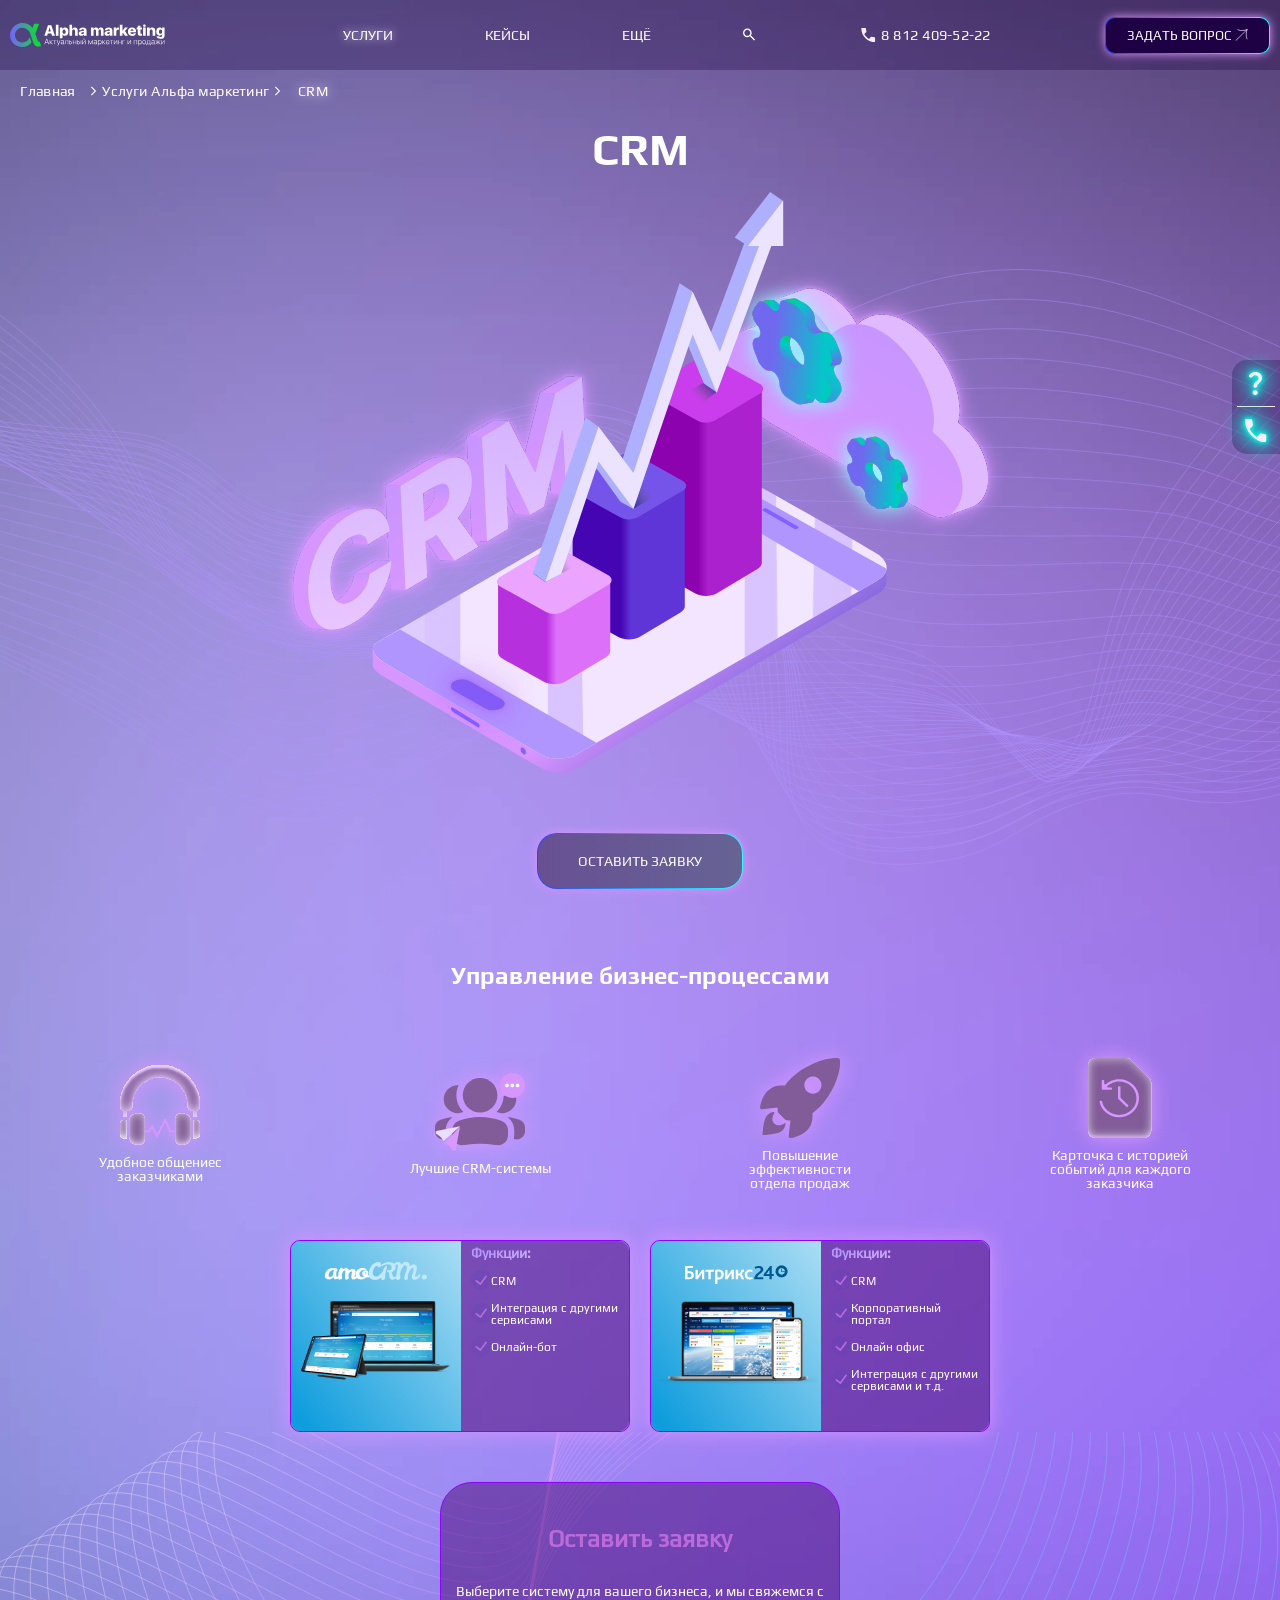
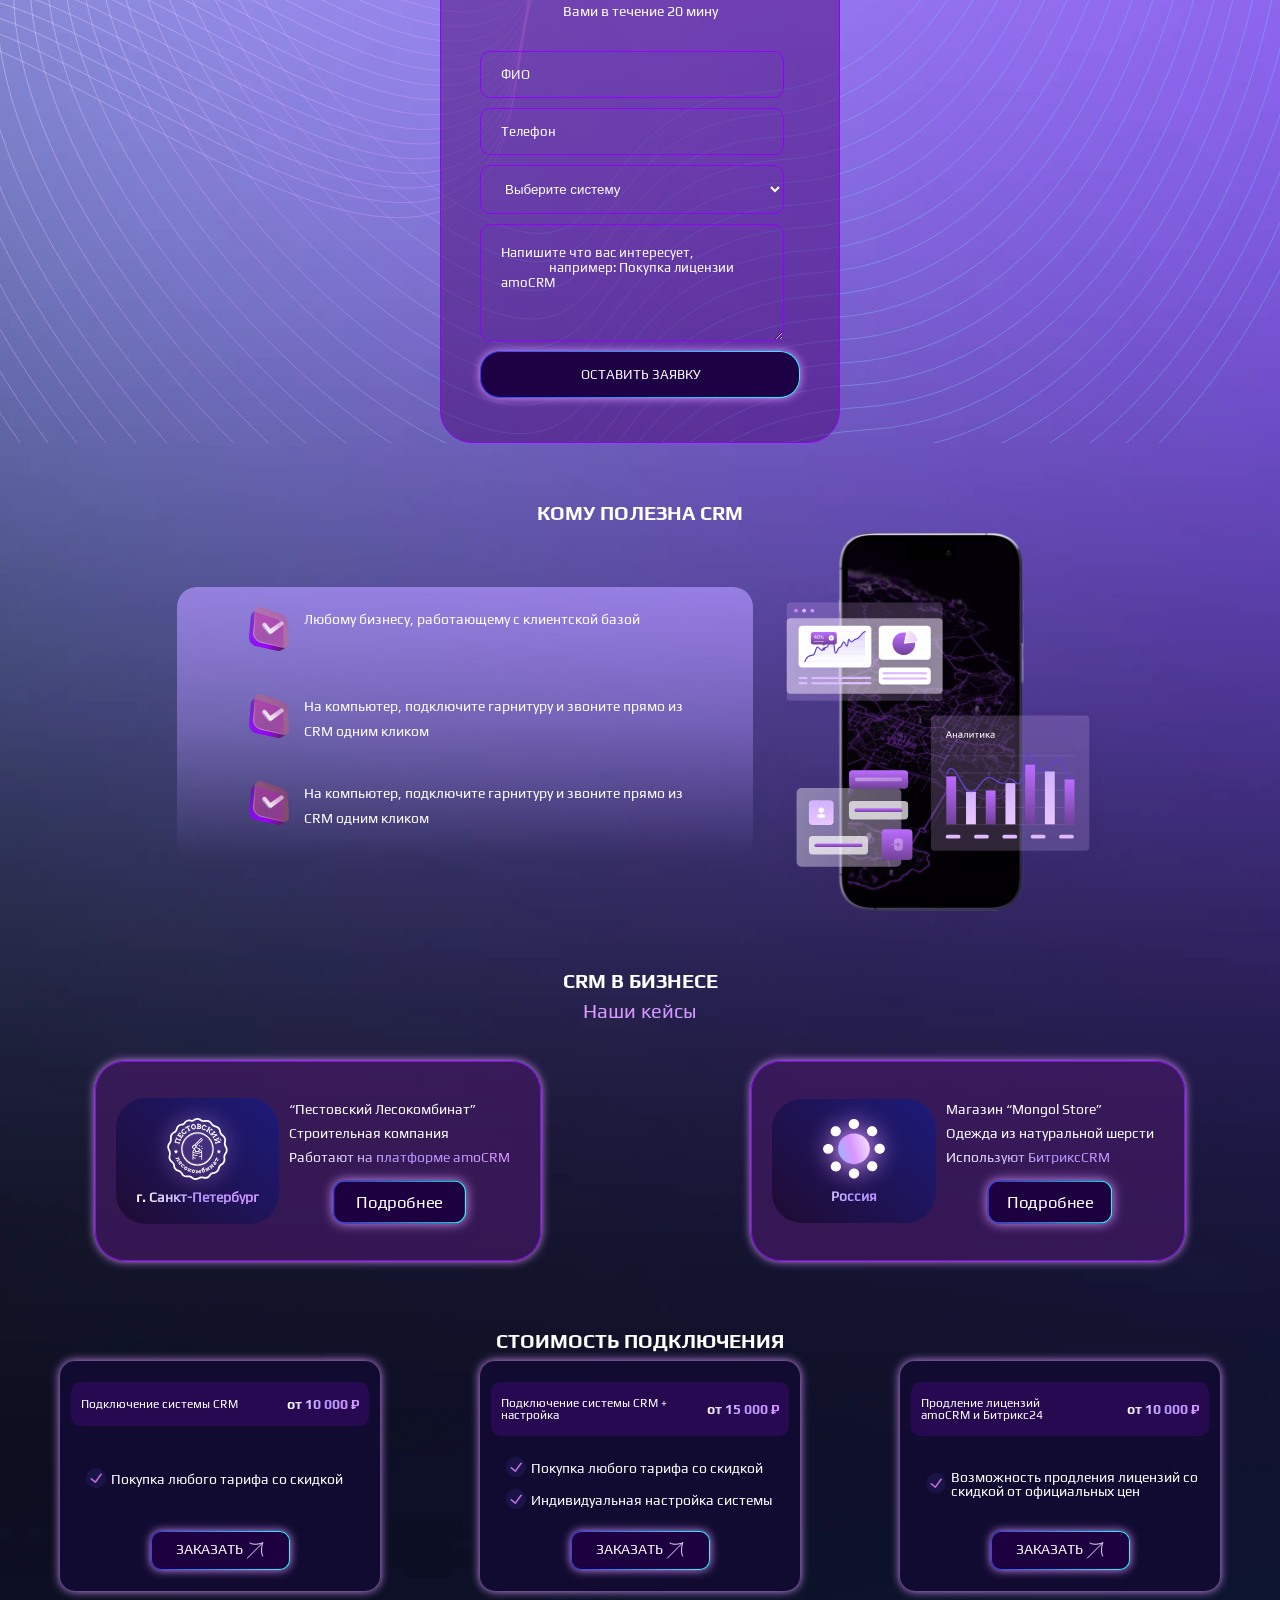
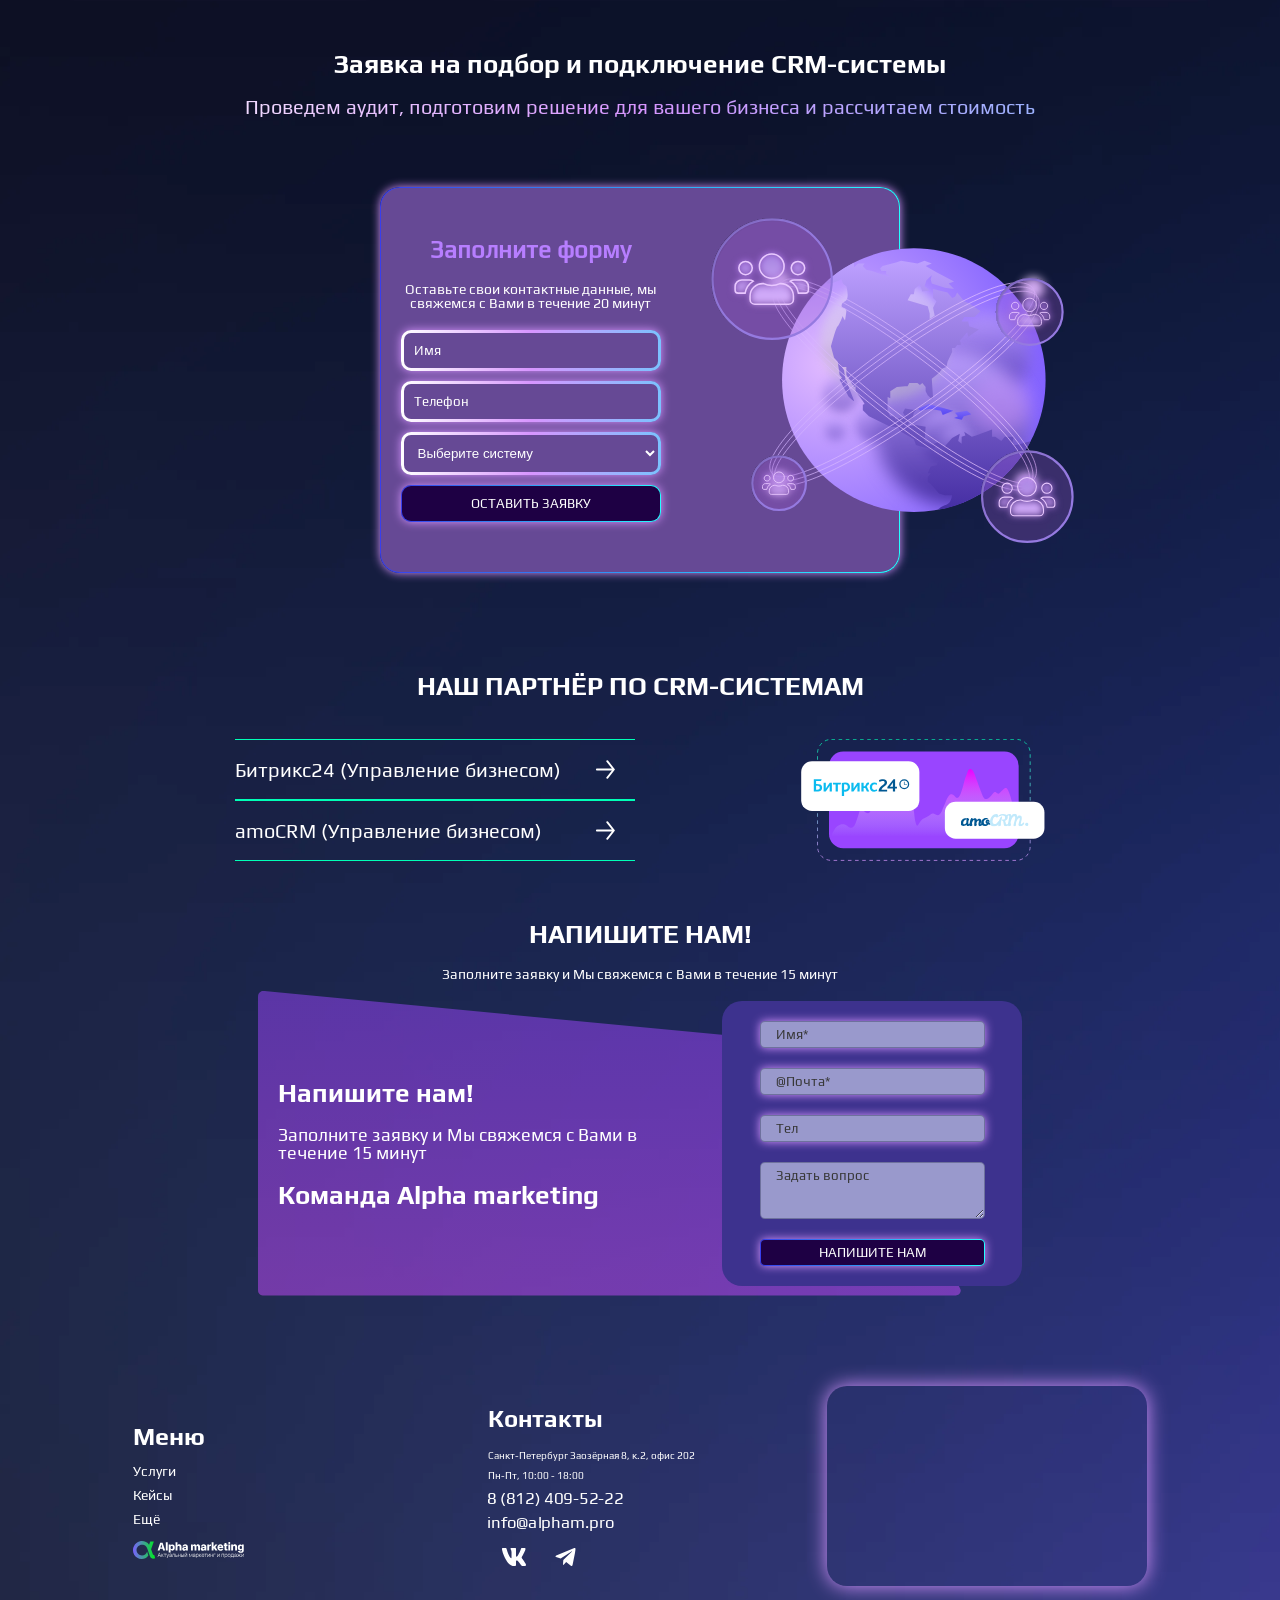
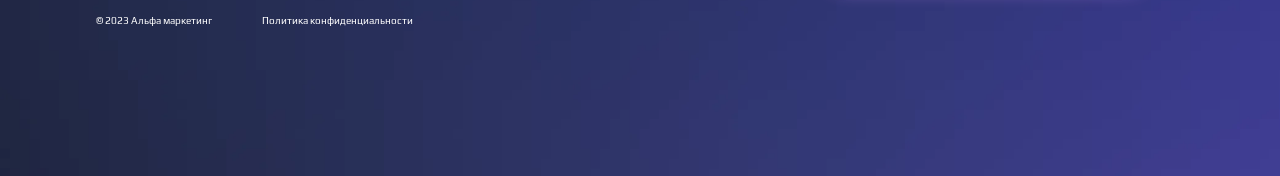
==== commit b434b794: "alpha_marketing v 5.1.1" ====
--- a/index.html
+++ b/index.html
@@ -37,7 +37,7 @@
                     </div>
                 </div>
                 <div class="pagecrm_header__row">
-                    <button>
+                    <button id="slideMenu">
                         <img src="./assets/images/tools/gumburger.svg"
                             alt="Иконка гамбургера">
                     </button>
@@ -45,6 +45,29 @@
                         <img src="./assets/images/tools/lupa.svg"
                             alt="Иконка лупы">
                         <input type="text" class="serach-input">
+                    </div>
+                </div>
+                <div class="pagecrm_header-mobile_slide-panel">
+                    <div class="pagecrm_header-mobile_slide-panel_container">
+                        <ul>
+                            <li>
+                                <a href="https://alpham.pro/services/">Услуги</a>
+                                <img src="./assets/images/tools/arrow_next.svg" alt="Иконка стрелочки">
+                            </li>
+                            <li>
+                                <a href="https://alpham.pro/cases/">Кейсы</a>
+                                <img src="./assets/images/tools/arrow_next.svg" alt="Иконка стрелочки">
+                            </li>
+                            <li>
+                                <a href="https://alpham.pro/other/">Ещё</a>
+                                <img src="./assets/images/tools/arrow_next.svg" alt="Иконка стрелочки">
+                            </li>
+                        </ul>
+                    <div class="pagecrm_first_geader__contacts___question">
+                        <button>
+                            Задать вопрос <img src="./assets/images/tools/arrow_button.svg" alt="иконка стрелочки">
+                        </button>
+                    </div>
                     </div>
                 </div>
             </div>
--- a/assets/css/header.css
+++ b/assets/css/header.css
@@ -1,6 +1,5 @@
 header {
     font-family: "PlayRegular";
-    /* padding: 10px; */
     color: #FFF;
 }
 
@@ -119,7 +118,6 @@
 
 @media screen and (min-width:990px) {
     .pagecrm_header-desktop {
-        position: fixed;
         width: 100%;
         display: flex;
         justify-content: space-between;
@@ -139,6 +137,7 @@
     .pagecrm_first_header__menu {
         width: 40%;
         text-transform: uppercase;
+        color: #FFF;
     }
 
     .pagecrm_first_header__menu a:visited {
@@ -149,6 +148,11 @@
         display: flex;
         justify-content: space-around;
         align-items: center;
+        color: #FFF;
+    }
+
+    .pagecrm_first_header__menu ul a {
+        color: #FFF;
     }
 
     .pagecrm_first_geader__contacts {
@@ -191,7 +195,6 @@
         transition: 1s all;
     }
 
-
     .pagecrm_first_geader__contacts___question button:hover {
         cursor: pointer;
         filter: drop-shadow(0px 0px 3.6176px #00FFE1) drop-shadow(0px 0px 5.0336px #00FFE1) drop-shadow(0px 0px 1.5168px #00FFE1);
@@ -202,133 +205,87 @@
     }
 }
 
-/* header {
-    font-family: "PlayRegular";
-    padding: 10px;
-    color: #FFF;
-}
-
-
-.header-mobile {
-border: 1px solid black;
-}
-
-.pagecrm_header-desktop {
+.pagecrm_header-mobile_slide-panel {
     display: none;
-}
-
-
-header a:hover {
-    text-shadow: 0px 0px 10px #D795FF;
-}
-
-.pagecrm_header__logo {
-    width: 40%;
-}
-
-.pagecrm_header__logo img {
-    width: 100%;
-    height: auto;
-}
-
-.pagecrm_first_geader__contacts___phone a {
-    color: #FFF;
-    font-size: 11px;
-    transition: 1s all;
-}
-
-.pagecrm_first_geader__contacts___phone a:visited {
-    color: #FFF;
-}
-
-.pagecrm_first_geader__contacts___phone:hover {
-    text-shadow: 0px 0px 10px #D795FF;
-}
-
-.pagecrm_header__row {
+    position: fixed;
+    top: 0;
+    left: 0;
+    width: 100%;
+    height: 100%;
+    background: rgba(0, 0, 0, 0.5);
+    z-index: 5;
+}
+
+.pagecrm_header-mobile_slide-panel_container {
+    width: 50%;
+    height: 100%;
+    z-index: 5;
+    padding: 20px;
+    background: #1E0044;
+}
+
+.pagecrm_header-mobile_slide-panel_container ul {
+    display: flex;
+    flex-direction: column;
+    align-items: flex-start;
+    justify-content: flex-start;
+    padding: 20px 0px;
+    gap: 20px;
+}
+
+.pagecrm_header-mobile_slide-panel_container ul li {
     display: flex;
     justify-content: space-between;
     align-items: center;
-    flex-wrap: wrap;
-    padding: 10px;
-}
-
-.header-mobile {
-    display: flex;
-    justify-content: space-around;
+    width: 100%;
+    padding: 5px;
+    border-bottom: 1px solid transparent !important;
+    background: linear-gradient(#1E0044, #1E0044) padding-box, linear-gradient(to right, #383fec, #23ffff) border-box !important;
+}
+
+.pagecrm_header-mobile_slide-panel_container ul li img {
+    width: 10%;
+    filter: drop-shadow(0px 0px 3.6176px #D795FF) ;
+}
+
+.pagecrm_header-mobile_slide-panel_container ul a {
+    text-transform: uppercase;
+    color: #FFF;
+    filter: drop-shadow(0px 0px 3.6176px #D795FF) ;
+}
+
+.pagecrm_header-mobile_slide-panel_container ul a:visited {
+    color: #FFF;
+}
+
+.pagecrm_header-mobile_slide-panel_container .pagecrm_first_geader__contacts___question button {
+    display: flex;
     justify-content: center;
-    height: 79px;
-    background: none;
-}
-
-.pagecrm_header__inputfield {
-    display: flex;
-    justify-content: space-between;
-    border: 1px solid #FFF;
-    border-radius: 30px;
-    background: -webkit-linear-gradient(330deg, #2e335a4d, #1c1b334d);
-    max-width: 300px;
-    width: 80%;
-    z-index: 1;
-}
-
-.pagecrm_header__inputfield img:hover {
+    align-items: center;
+    font-style: normal;
+    border: 1px solid transparent !important;
+    background: linear-gradient(#1E0044, #1E0044) padding-box, linear-gradient(to right, #383fec, #23ffff) border-box !important;
+    box-shadow: 0px 0px 10px #D795FF !important;
+    backdrop-filter: blur(50px) !important;
+    border-radius: 10px;
+    width: 100%;
+    padding: 10px 0px;
+    color: #FFF;
+    text-transform: uppercase;
+    transition: 1s all;
+}
+
+.pagecrm_header-mobile_slide-panel_container .pagecrm_first_geader__contacts___question button:hover {
     cursor: pointer;
-}
-
-.pagecrm_header__inputfield input {
-    width: 90%;
-    background: none;
-    color: #FFF;
-    z-index: 2;
-    padding: 0px 5px;
-}
-
-.serach-input {
-    color: #FFF;
-}
-
-.serach-input::-webkit-input-placeholder {
-    color: #FFF;
-}
-
-.pagecrm_header__inputfield img {
-    padding: 3px 10px;
-}
-
-.pagecrm_header-desktop {
-    display: none;
-}
-
-@media screen and (min-width:990px) {
-    .header-mobile {
+    filter: drop-shadow(0px 0px 3.6176px #00FFE1) drop-shadow(0px 0px 5.0336px #00FFE1) drop-shadow(0px 0px 1.5168px #00FFE1);
+}
+
+.pagecrm_header-mobile_slide-panel_container .pagecrm_first_geader__contacts___question button:active {
+    transform: scale(1.1);
+}
+
+@media screen and (max-width:990px) {
+    .pagecrm_header-mobile_slide-panel {
         display: none;
     }
-
-    .pagecrm_header-desktop {
-        display: block;
-        background: #1d01414d;
-        border: 1px solid black;
-    }
-}
-
-.pagecrm_header__navigation {
-    display: flex;
-    justify-content: flex-start;
-    flex-wrap: wrap;
-    gap: 20px;
-}
-
-.pagecrm_header__navigation a {
-    display: block;
-    color: #FFF;
-    font-size: 12px;
-}
-
-.pagecrm_header__navigation a:visited {
-    color: #FFF;
-}
-
-.active {
-    text-shadow: 0px 0px 10px #E9DEFF;
-} */+}
--- a/assets/css/modal-window.css
+++ b/assets/css/modal-window.css
@@ -26,16 +26,22 @@
     flex-direction: column;
     justify-content: center;
     align-items: center;
-    gap: 10px;
-    top: 50%;
-    left: 30%;
-    width: 70%;
     border: 1px solid transparent;
     background: linear-gradient(#b77eff, #b77eff) padding-box, linear-gradient(to right, #383fec, #23ffff) border-box;
     box-shadow: 0px 0px 10px #D795FF;
     backdrop-filter: blur(50px);
+    width: 100%;
     border-radius: 20px;
     padding: 20px;
+    gap: 10px;
+    top: 50%;
+    left: 30%;
+}
+
+@media screen and (min-width:990px) {
+    .pagecrm_modal-form form {
+        left: 40%;
+    }
 }
 
 .pagecrm_modal-form form span {
